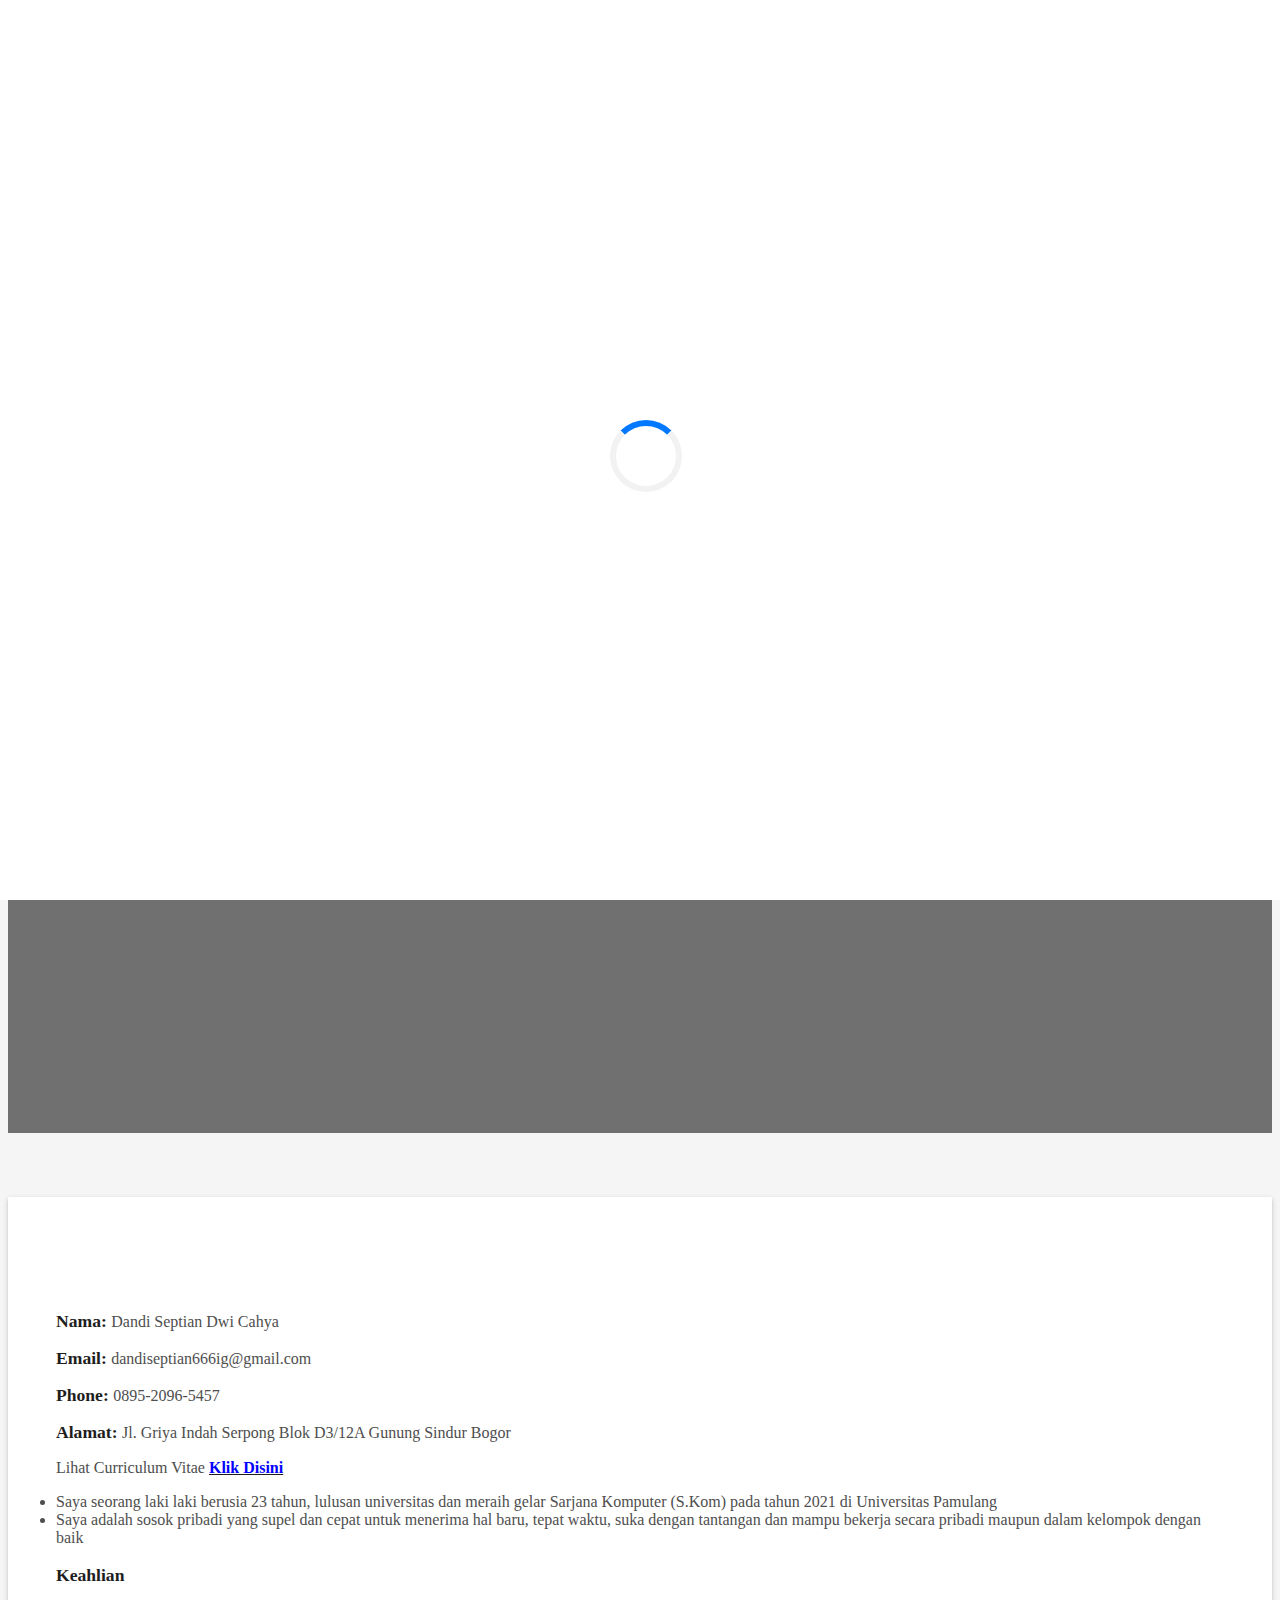
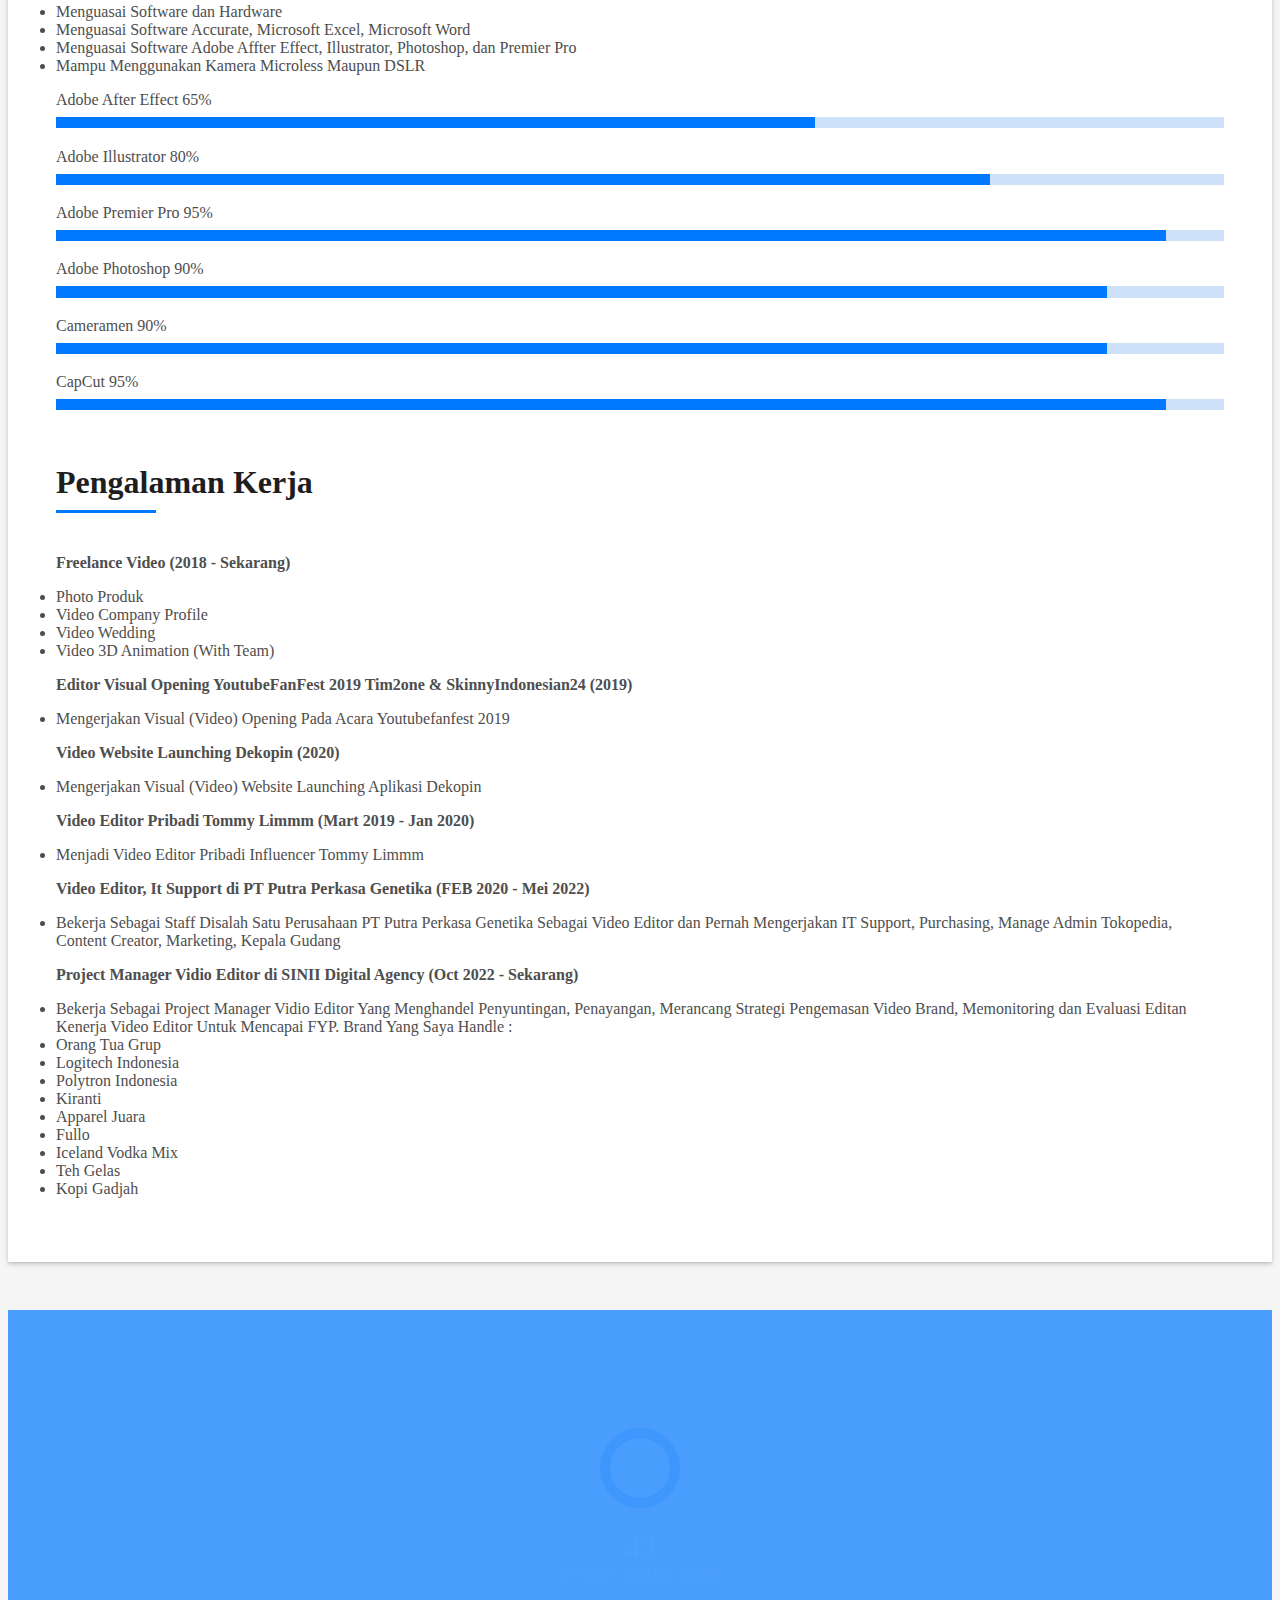
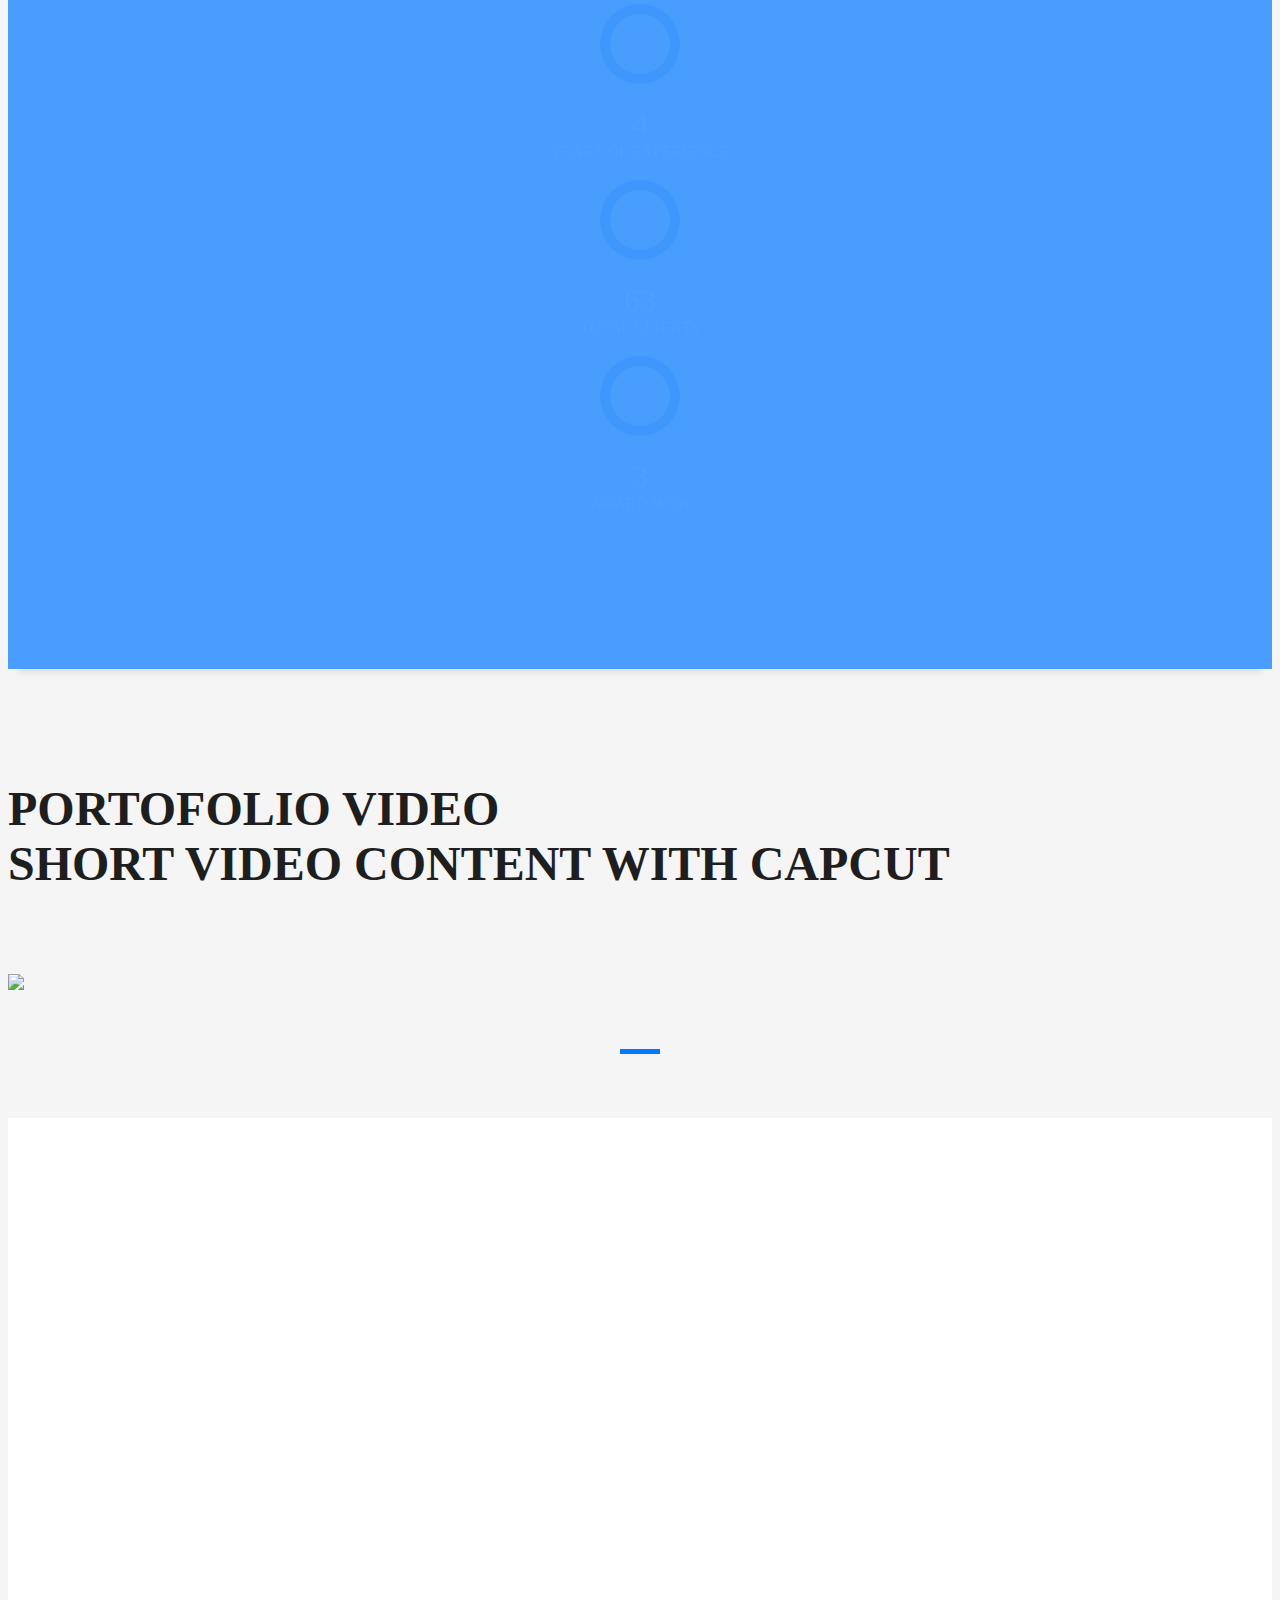
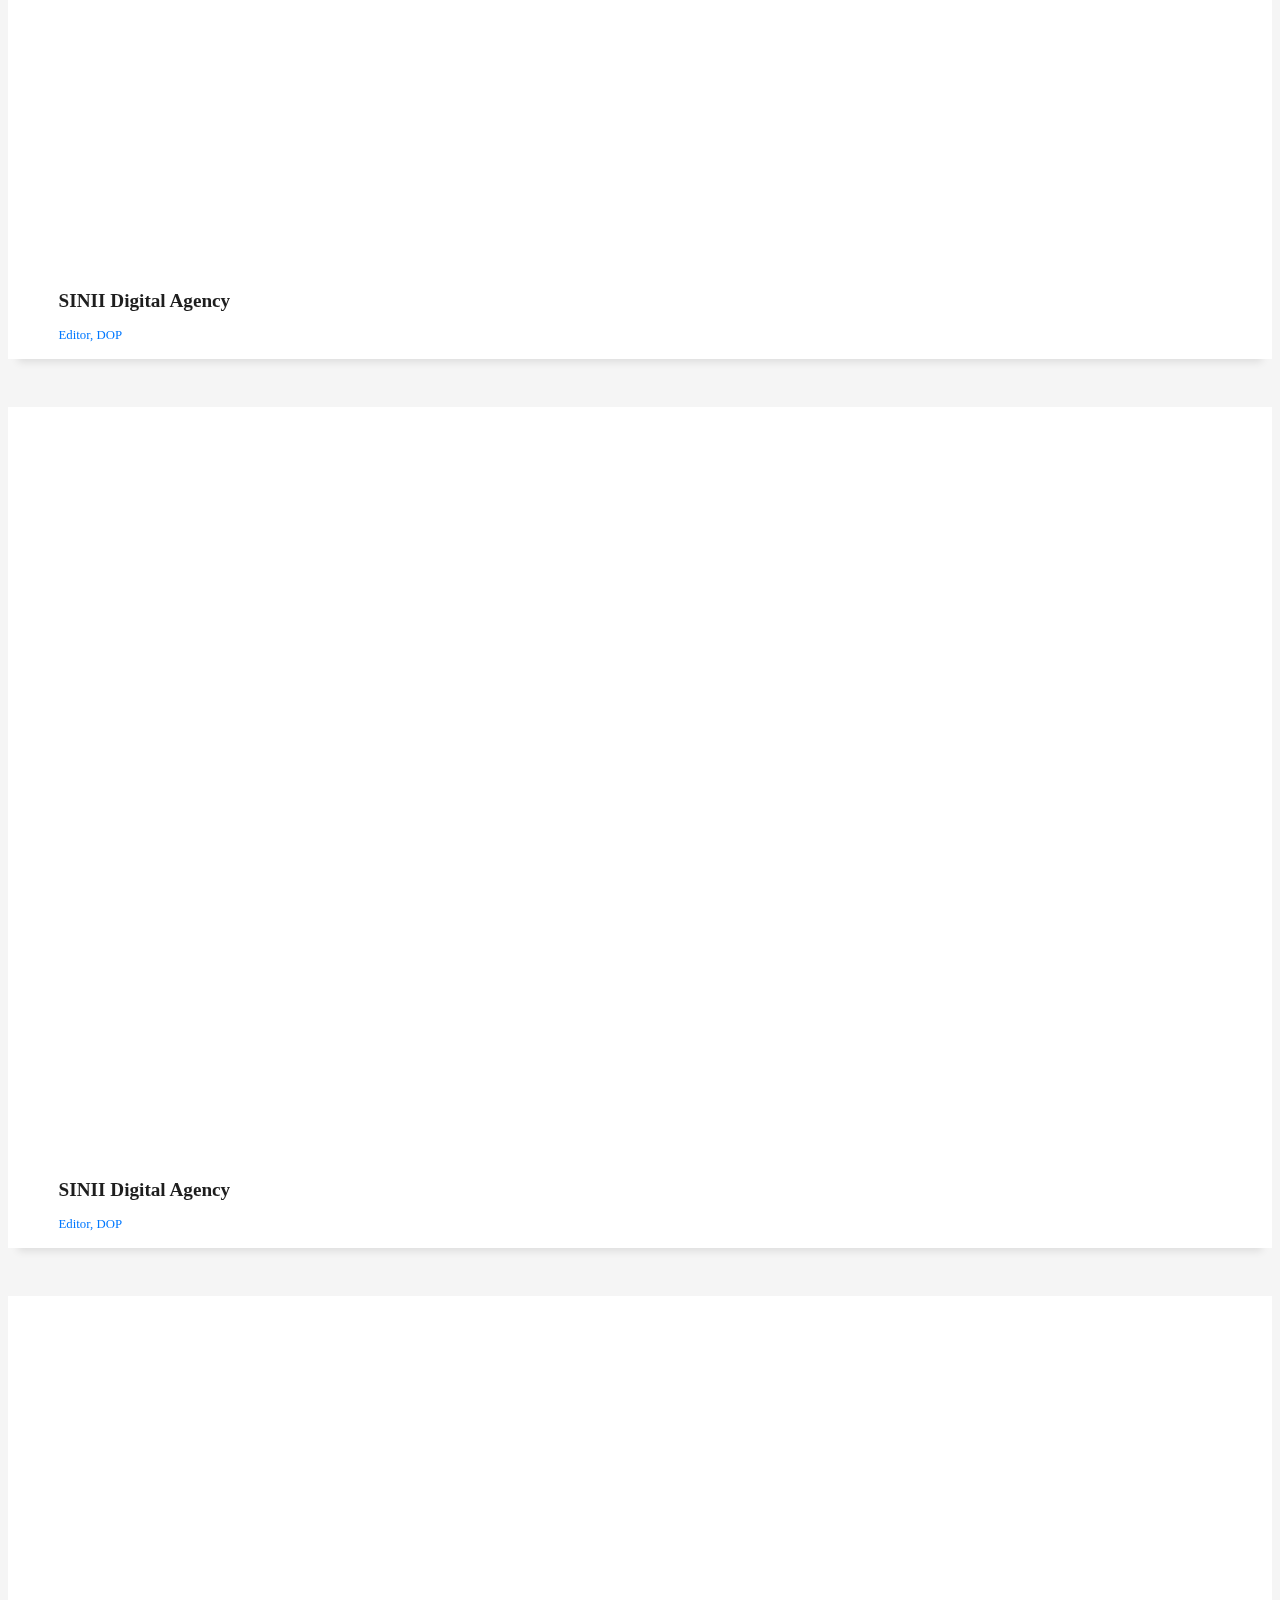
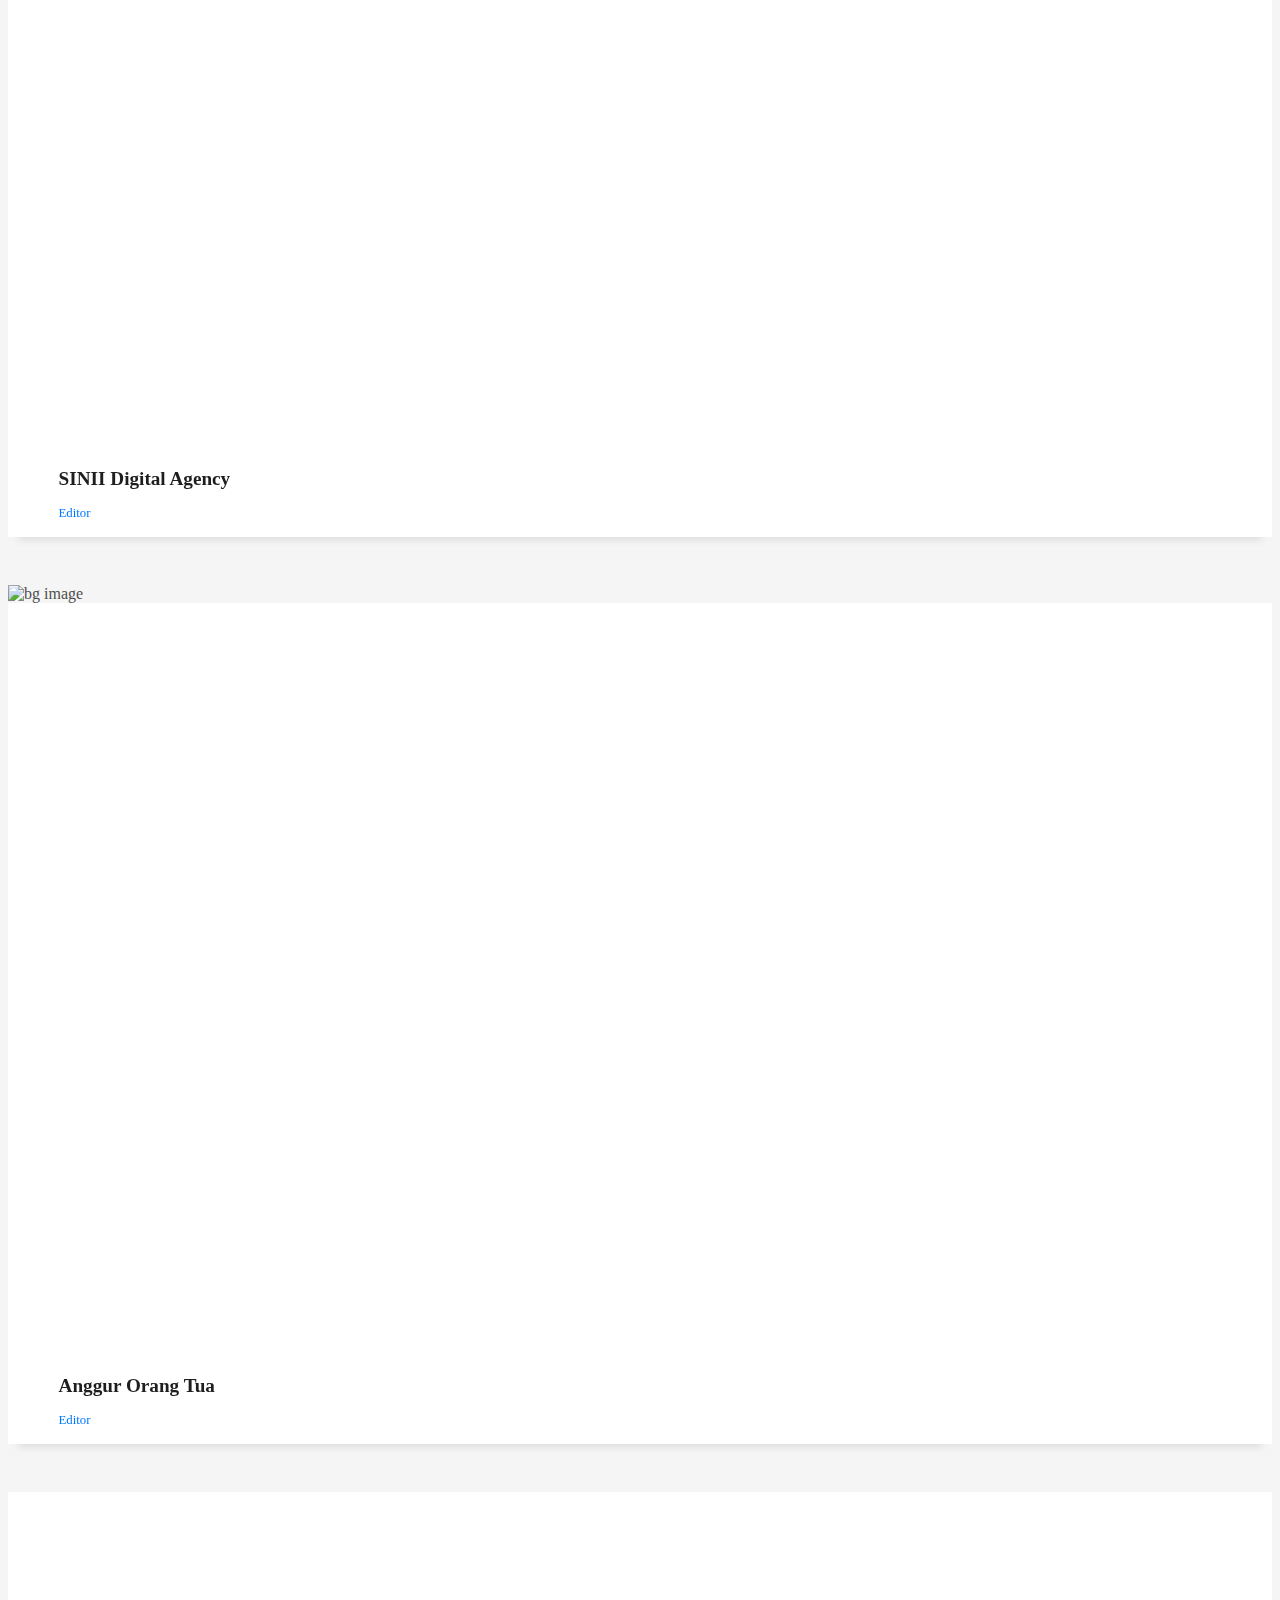
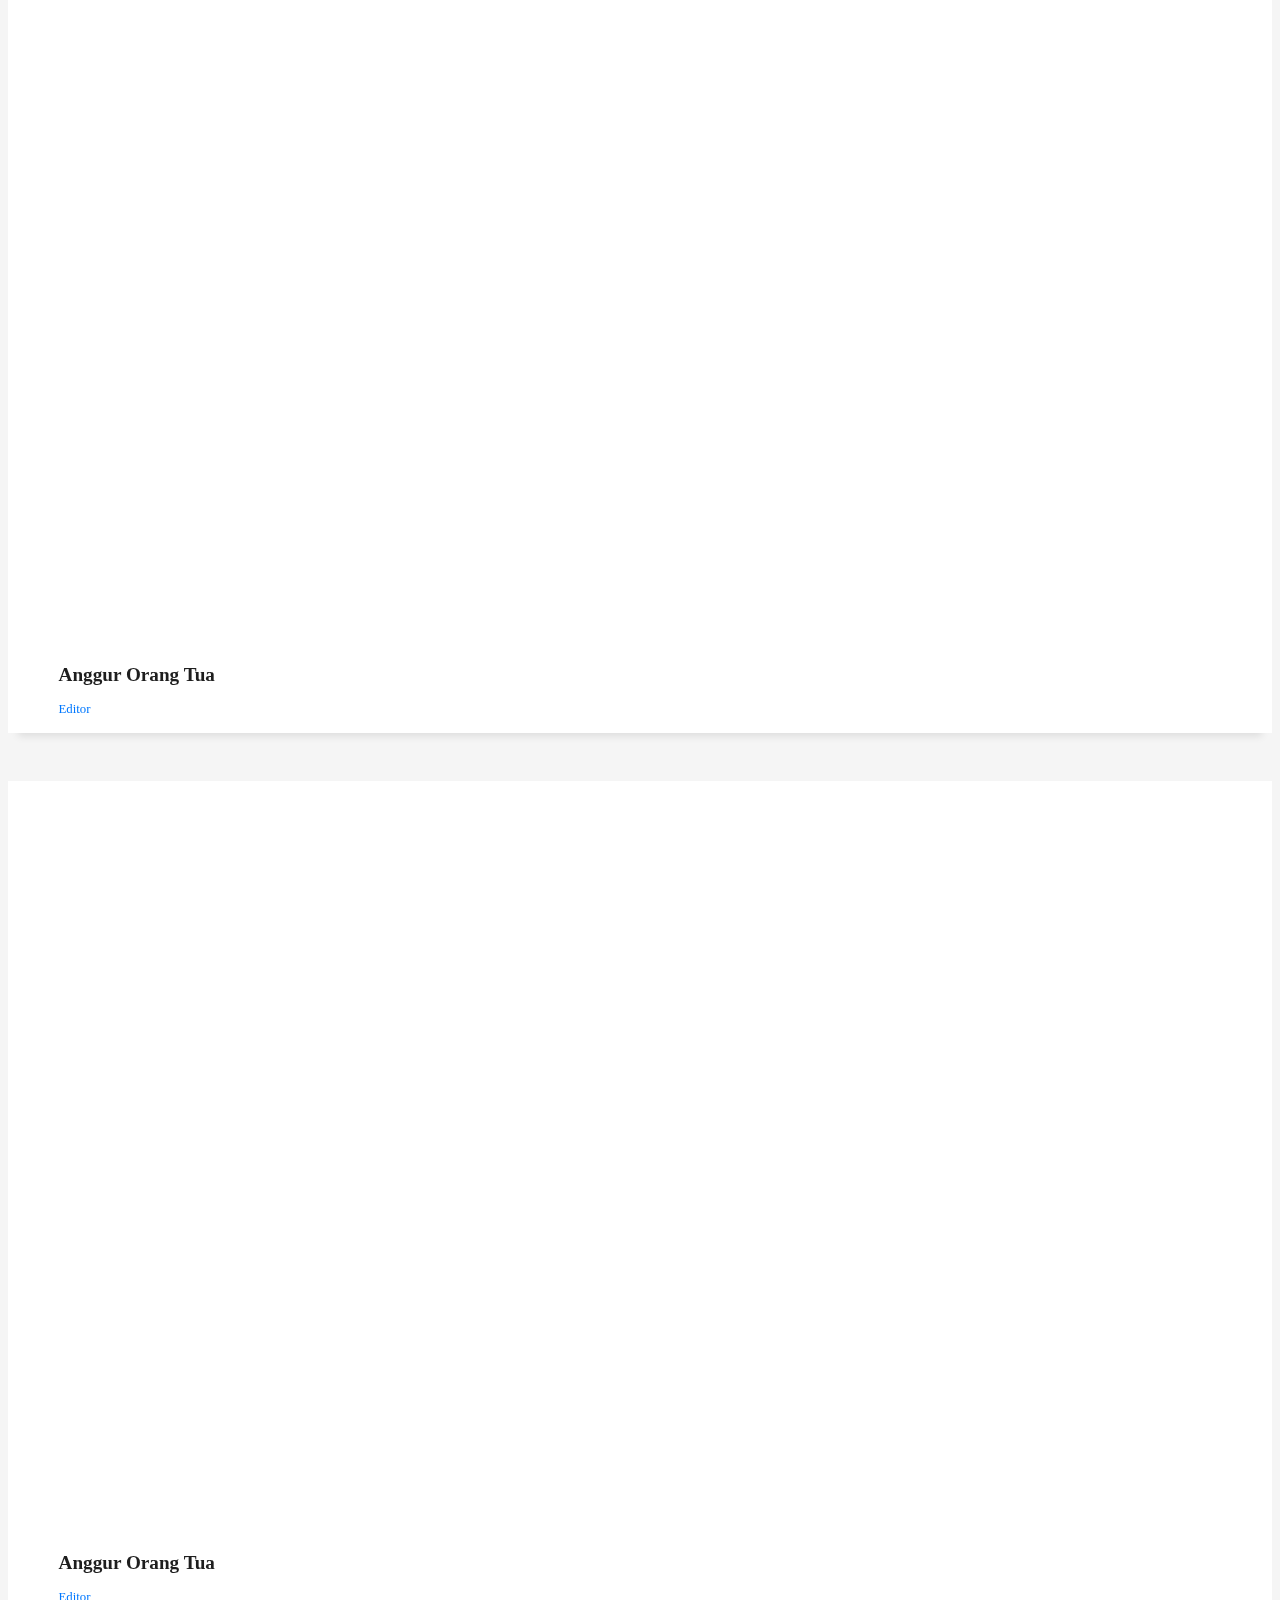
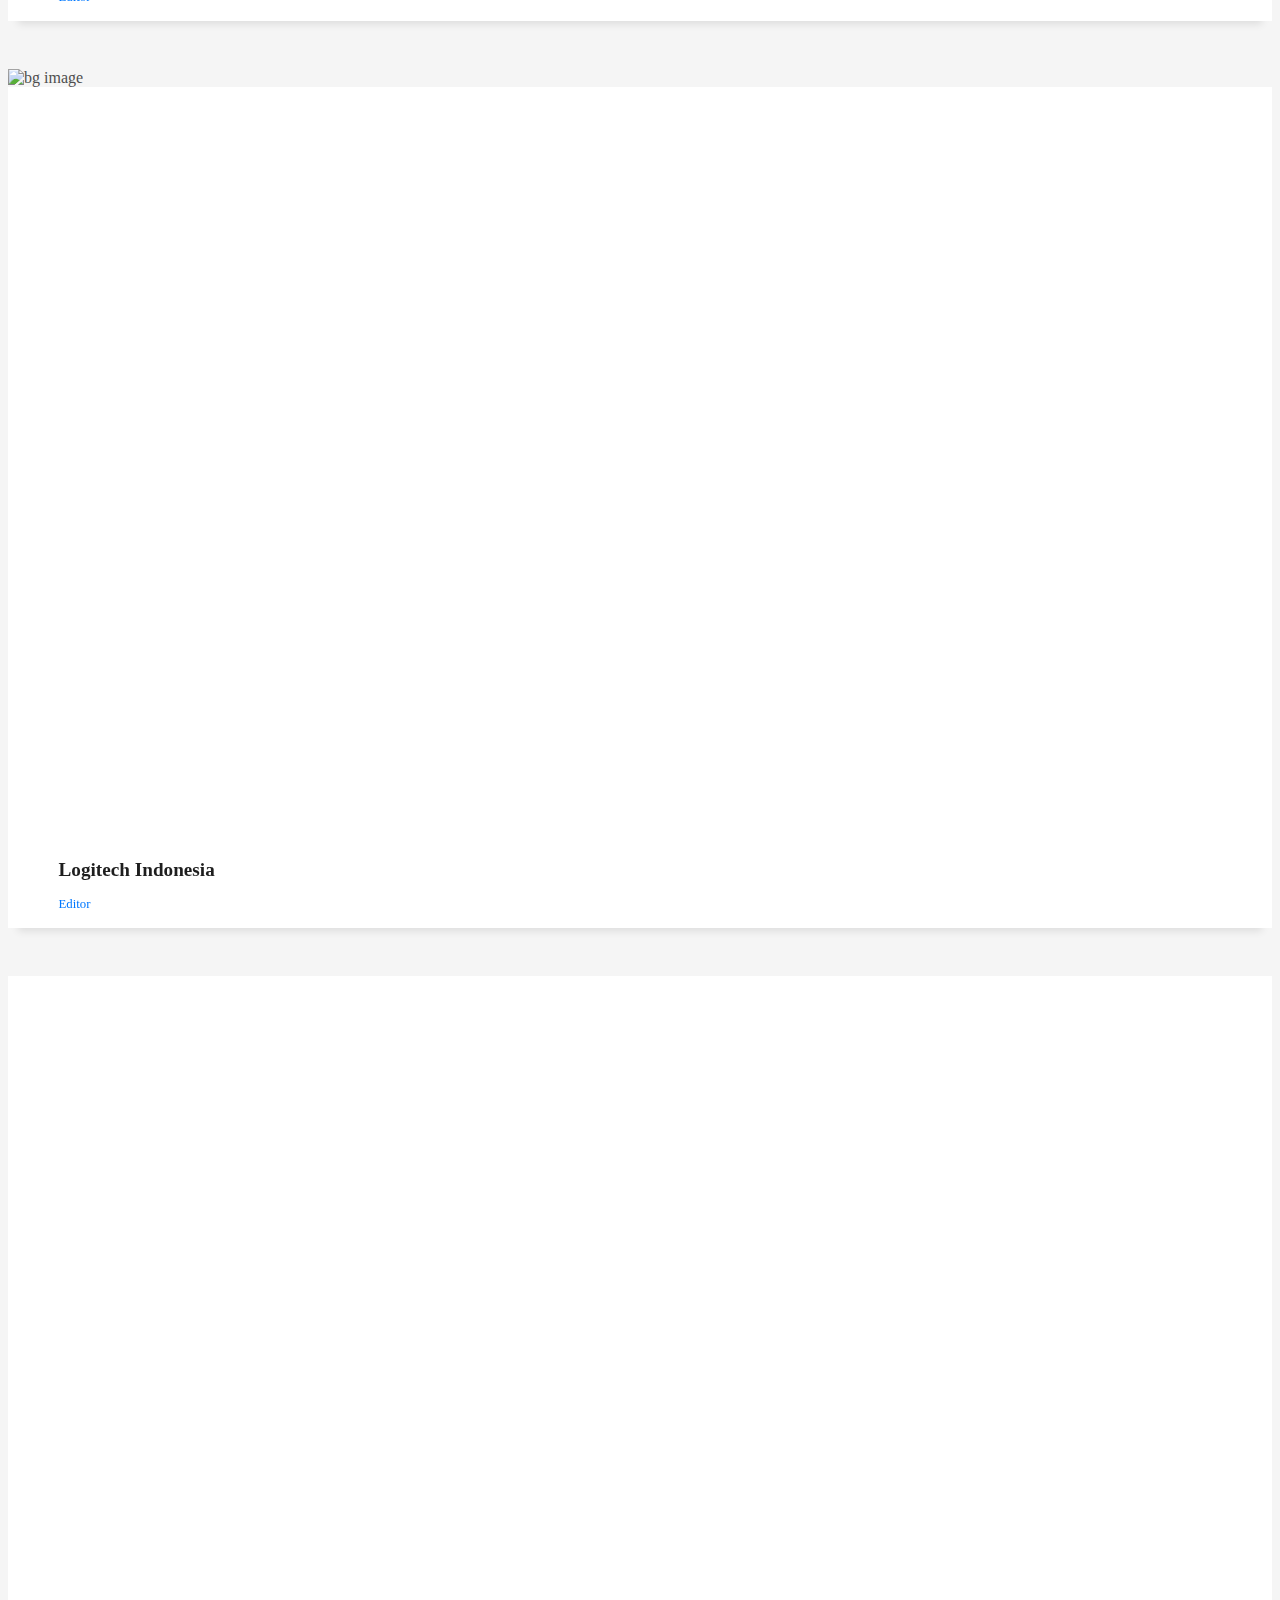
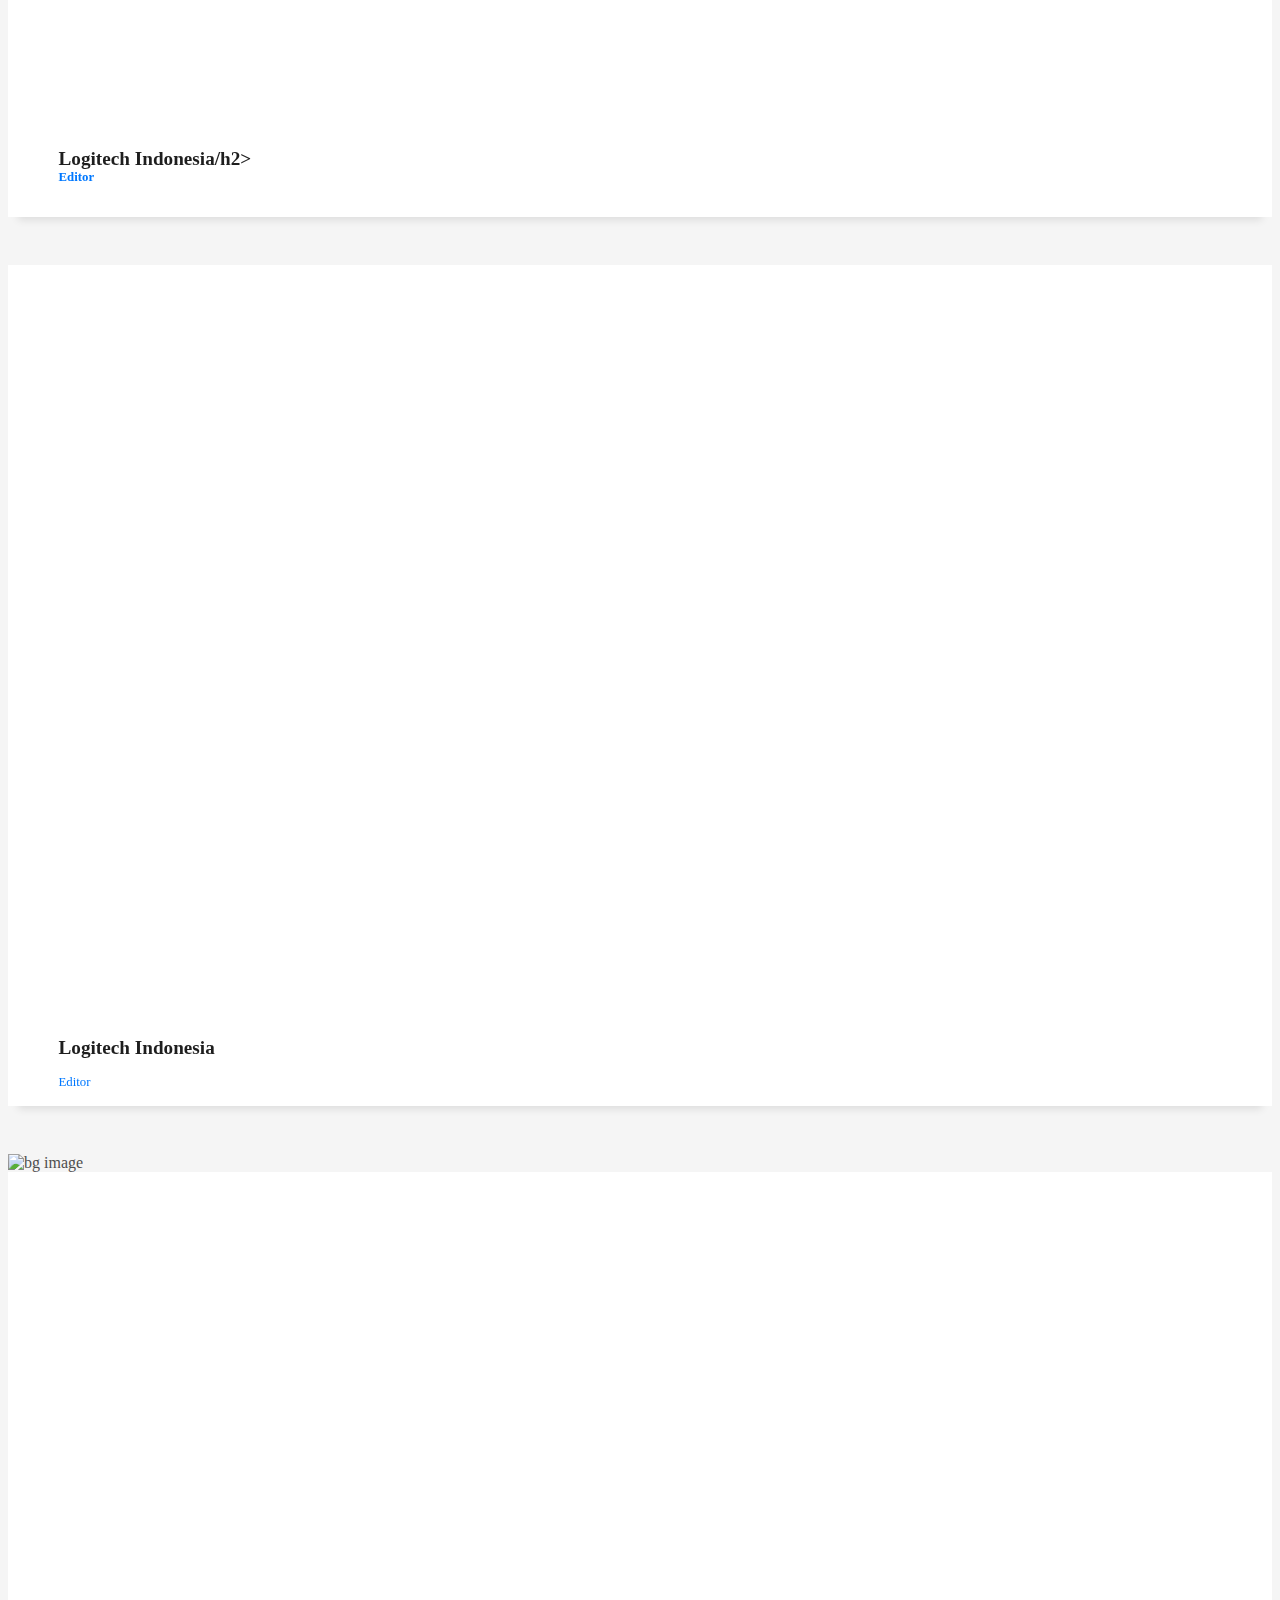
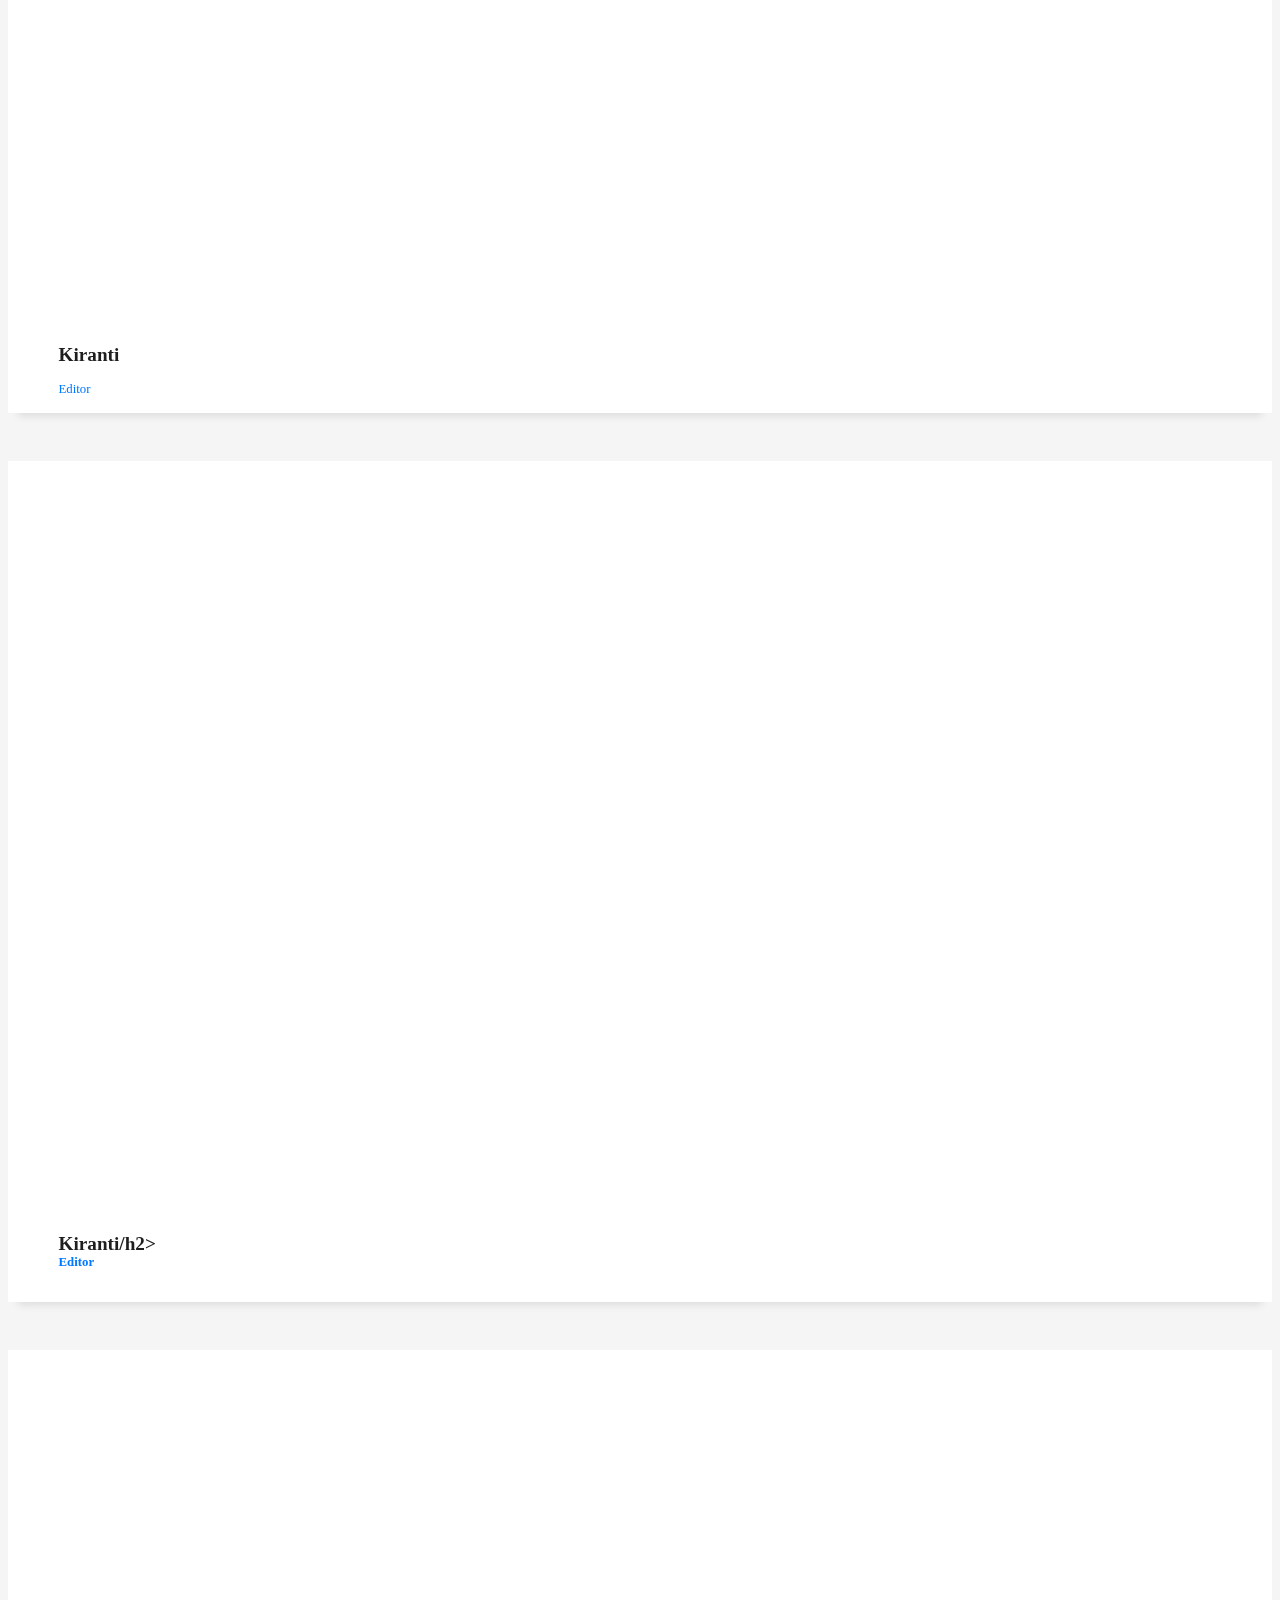
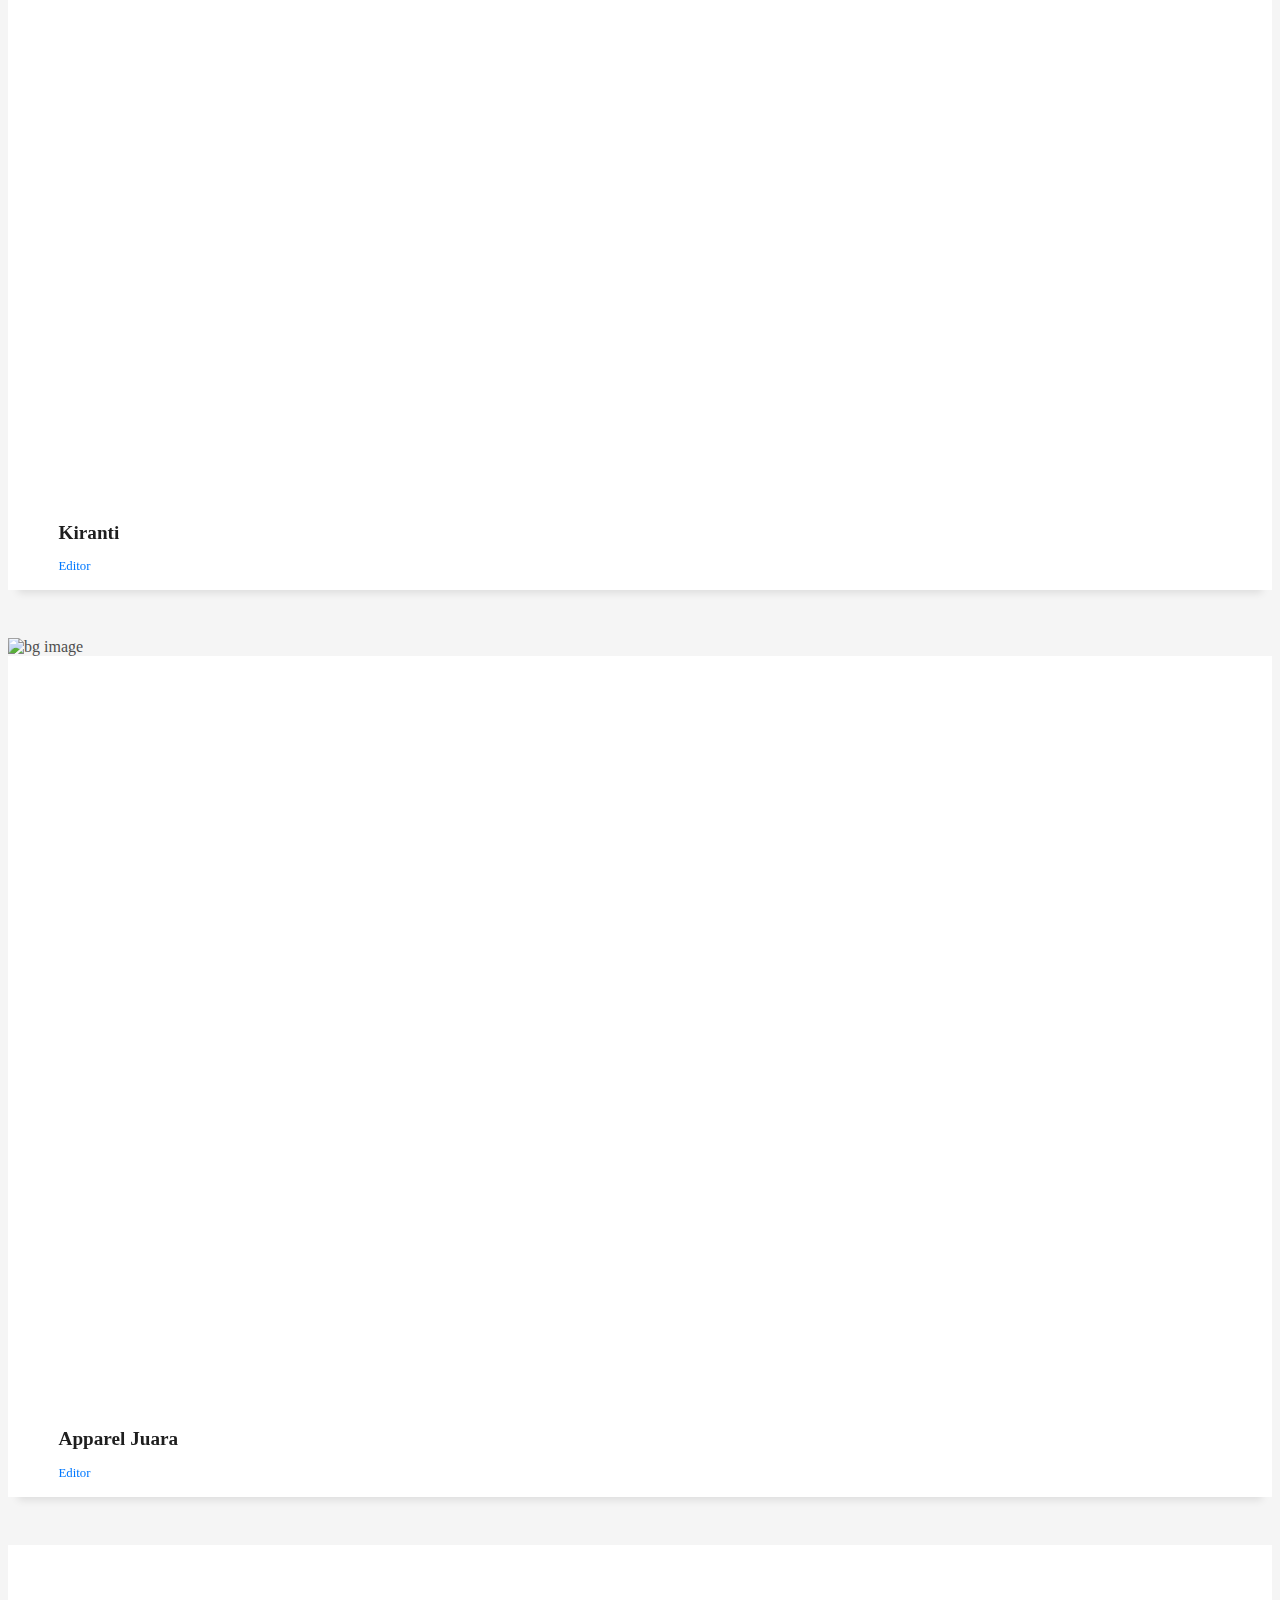
==== index.html @ 3a661d3e "Add files via upload" ====
<!DOCTYPE html>
<html lang="en">
<head>
  <meta charset="utf-8">
  <title>Portfolio Dandi</title>
  <meta content="width=device-width, initial-scale=1.0" name="viewport">
  <meta content="" name="keywords">
  <meta content="" name="description">

  <!-- Favicons -->
  <link href="img/favicon.png" rel="icon">
  <link href="img/apple-touch-icon.png" rel="apple-touch-icon">

  <!-- Bootstrap CSS File -->
  <link href="lib/bootstrap/css/bootstrap.min.css" rel="stylesheet">

  <!-- Libraries CSS Files -->
  <link href="lib/font-awesome/css/font-awesome.min.css" rel="stylesheet">
  <link href="lib/animate/animate.min.css" rel="stylesheet">
  <link href="lib/ionicons/css/ionicons.min.css" rel="stylesheet">
  <link href="lib/owlcarousel/assets/owl.carousel.min.css" rel="stylesheet">
  <link href="lib/lightbox/css/lightbox.min.css" rel="stylesheet">

  <!-- Main Stylesheet File -->
  <link href="css/style.css" rel="stylesheet">


  <!-- =======================================================
    Theme Name: Portofolio Dandi
    Theme URL: https://bootstrapmade.com/devfolio-bootstrap-portfolio-html-template/
    Author: BootstrapMade.com
    License: https://bootstrapmade.com/license/
  ======================================================= -->


</head>

<body id="page-top">

  <!--/ Nav Star /-->
  <nav class="navbar navbar-b navbar-trans navbar-expand-md fixed-top" id="mainNav">
    <div class="container">
      <a class="navbar-brand js-scroll" href="#page-top">Portofolio</a>
      <button class="navbar-toggler collapsed" type="button" data-toggle="collapse" data-target="#navbarDefault"
        aria-controls="navbarDefault" aria-expanded="false" aria-label="Toggle navigation">
        <span></span>
        <span></span>
        <span></span>
      </button>
      <div class="navbar-collapse collapse justify-content-end" id="navbarDefault">
        <ul class="navbar-nav">
          <li class="nav-item">
            <a class="nav-link js-scroll active" href="#home">Halaman Utama</a>
          </li>
          <li class="nav-item">
            <a class="nav-link js-scroll" href="#about">Tentang Saya</a>
          </li>
          <li class="nav-item">
            <a class="nav-link js-scroll" href="#work">Video</a>
          </li>
          <li class="nav-item">
            <a class="nav-link js-scroll" href="#blog">Foto Produk</a>
          </li>
           <li class="nav-item">
            <a class="nav-link js-scroll" href="#design">Desiner Grafis</a>
          </li>
          <li class="nav-item">
            <a class="nav-link js-scroll" href="#contact">Hubungi</a>
          </li>
        </ul>
      </div>
    </div>
  </nav>
  <!--/ Nav End /-->

  <!--/ Intro Skew Star /-->
  <div id="home" class="intro route bg-image" style="background-image: url(img/counters-bg.jpg)">
    <div class="overlay-itro"></div>
    <div class="intro-content display-table">
      <div class="table-cell">
        <div class="container">
          <!--<p class="display-6 color-d">Hello, world!</p>-->
          <h1 class="intro-title mb-4">Dandi Septian Dwi Cahya</h1>
          <p class="intro-subtitle"><span class="text-slider-items">Editor,Graphic Designer,Photographer,Video Grapher</span><strong class="text-slider"></strong></p>
          <!-- <p class="pt-3"><a class="btn btn-primary btn js-scroll px-4" href="#about" role="button">Learn More</a></p> -->
        </div>
      </div>
    </div>
  </div>
  <!--/ Intro Skew End /-->

  <section id="about" class="about-mf sect-pt4 route">
    <div class="container">
      <div class="row">
        <div class="col-sm-12">
          <div class="box-shadow-full">
            <div class="row">
              <div class="col-md-6">
                <div class="row">
                  <div class="col-sm-6 col-md-5">
                    <div class="about-img">
                      <img src="img/testimonial-2.jpg" class="img-fluid rounded b-shadow-a" alt="">
                    </div>
                  </div>
                  <div class="col-sm-6 col-md-7">
                    <div class="about-info">
                      <p><span class="title-s">Nama: </span> <span>Dandi Septian Dwi Cahya</span></p>
                      <p><span class="title-s">Email: </span> <span>dandiseptian666ig@gmail.com</span></p>
                      <p><span class="title-s">Phone: </span> <span>0895-2096-5457</span></p>
                       <p><span class="title-s">Alamat: </span> <span>Jl. Griya Indah Serpong Blok D3/12A Gunung Sindur Bogor</span></p>
                    </div>
                  </div>
                </div>
                <p>Lihat Curriculum Vitae <b><a href="img/cv.pdf"><font color="blue">Klik Disini</font></a> </b> </p>
                <p class="justify-content-end">
                <li>Saya seorang laki laki berusia 23 tahun, lulusan universitas dan meraih gelar Sarjana Komputer (S.Kom) pada tahun 2021 di Universitas Pamulang</li>
                <li>Saya adalah sosok pribadi yang supel dan cepat untuk menerima hal baru, tepat waktu, suka dengan tantangan dan mampu bekerja secara pribadi maupun dalam kelompok dengan baik</li>
              </p>

                <div class="skill-mf">
                  <p class="title-s">Keahlian</p>
                  <p class="justify-content-end">
                  <li>Menguasai Software dan Hardware</li>
                  <li>Menguasai Software Accurate, Microsoft Excel, Microsoft Word</li>
                  <li>Menguasai Software Adobe Affter Effect, Illustrator, Photoshop, dan Premier Pro</li>  
                  <li>Mampu Menggunakan Kamera Microless Maupun DSLR</li>
                </p>               

                  <span>Adobe After Effect</span> <span class="pull-right">65%</span>
                  <div class="progress">
                    <div class="progress-bar" role="progressbar" style="width: 65%;" aria-valuenow="65" aria-valuemin="0"
                      aria-valuemax="100"></div>
                  </div>
                   <span>Adobe Illustrator </span> <span class="pull-right">80%</span>
                  <div class="progress">
                    <div class="progress-bar" role="progressbar" style="width: 80%" aria-valuenow="80" aria-valuemin="0"
                      aria-valuemax="100"></div>
                  </div>
                  <span>Adobe Premier Pro</span> <span class="pull-right">95%</span>
                  <div class="progress">
                    <div class="progress-bar" role="progressbar" style="width: 95%" aria-valuenow="95" aria-valuemin="0"
                      aria-valuemax="100"></div>
                  </div>
                  <span>Adobe Photoshop </span> <span class="pull-right">90%</span>
                  <div class="progress">
                    <div class="progress-bar" role="progressbar" style="width: 90%" aria-valuenow="90" aria-valuemin="0"
                      aria-valuemax="100"></div>
                  </div>               
                  <span>Cameramen </span> <span class="pull-right">90%</span>
                  <div class="progress">
                    <div class="progress-bar" role="progressbar" style="width: 90%" aria-valuenow="90" aria-valuemin="0"
                      aria-valuemax="100"></div>
                  </div>
                  <span>CapCut </span> <span class="pull-right">95%</span>
                  <div class="progress">
                    <div class="progress-bar" role="progressbar" style="width: 95%" aria-valuenow="95" aria-valuemin="0"
                      aria-valuemax="100"></div>
                  </div>
                </div>
              </div>
              <div class="col-md-6">
                <div class="about-me pt-4 pt-md-0">
                  <div class="title-box-2">
                    <h5 class="title-left">
                      Pengalaman Kerja
                    </h5>
                  </div>
                  <p class="justify-content-end">
                    <b>Freelance Video (2018 - Sekarang)</b> 
                    <li>Photo Produk</li>
                    <li>Video Company Profile</li>
                    <li>Video Wedding</li>
                    <li>Video 3D Animation (With Team)</li>
                  </p>
                  <p class="justify-content-end">
                     <b>Editor Visual Opening YoutubeFanFest 2019 Tim2one & SkinnyIndonesian24 (2019)</b>
                     <li>Mengerjakan Visual (Video) Opening Pada Acara Youtubefanfest 2019</li>
                  </p>
                  <p class="justify-content-end">
                     <b> Video Website Launching Dekopin (2020)</b> 
                     <li>Mengerjakan Visual (Video) Website Launching Aplikasi Dekopin</li>
                  </p>
                  <p class="justify-content-end">
                     <b> Video Editor Pribadi Tommy Limmm (Mart 2019 - Jan 2020)</b> 
                     <li>Menjadi Video Editor Pribadi Influencer Tommy Limmm</li>
                  </p>
                  <p class="justify-content-end">
                     <b> Video Editor, It Support di PT Putra Perkasa Genetika (FEB 2020 - Mei 2022)</b>
                      <li>Bekerja Sebagai Staff Disalah Satu Perusahaan PT Putra Perkasa Genetika Sebagai Video Editor dan Pernah Mengerjakan IT Support, Purchasing, Manage Admin Tokopedia, Content Creator, Marketing, Kepala Gudang</li>
                  </p>
                  <p class="justify-content-end">
                     <b> Project Manager Vidio Editor di SINII Digital Agency (Oct 2022 - Sekarang)</b>
                      <li>Bekerja Sebagai Project Manager Vidio Editor Yang Menghandel Penyuntingan, Penayangan, Merancang Strategi Pengemasan Video Brand, Memonitoring dan Evaluasi Editan Kenerja Video Editor Untuk Mencapai FYP. Brand Yang Saya Handle : </li>
                       <li>Orang Tua Grup</li> 
                       <li>Logitech Indonesia</li>
                       <li>Polytron Indonesia</li>
                       <li>Kiranti</li>
                       <li>Apparel Juara</li>
                       <li>Fullo</li>
                       <li>Iceland Vodka Mix</li>
                       <li>Teh Gelas</li>
                       <li>Kopi Gadjah</li>

                </div>
              </div>
            </div>
          </div>
        </div>
      </div>
    </div>
  </section>

  <div class="section-counter paralax-mf bg-image" style="background-image: url(img/counters-bg.jpg)">
    <div class="overlay-mf"></div>
    <div class="container">
      <div class="row">
        <div class="col-sm-3 col-lg-3">
          <div class="counter-box">
            <div class="counter-ico">
              <span class="ico-circle"><i class="ion-checkmark-round"></i></span>
            </div>
            <div class="counter-num">
              <p class="counter">42</p>
              <span class="counter-text">WORKS COMPLETED</span>
            </div>
          </div>
        </div>
        <div class="col-sm-3 col-lg-3">
          <div class="counter-box pt-4 pt-md-0">
            <div class="counter-ico">
              <span class="ico-circle"><i class="ion-ios-calendar-outline"></i></span>
            </div>
            <div class="counter-num">
              <p class="counter">4</p>
              <span class="counter-text">YEARS OF EXPERIENCE</span>
            </div>
          </div>
        </div>
        <div class="col-sm-3 col-lg-3">
          <div class="counter-box pt-4 pt-md-0">
            <div class="counter-ico">
              <span class="ico-circle"><i class="ion-ios-people"></i></span>
            </div>
            <div class="counter-num">
              <p class="counter">63</p>
              <span class="counter-text">TOTAL CLIENTS</span>
            </div>
          </div>
        </div>
        <div class="col-sm-3 col-lg-3">
          <div class="counter-box pt-4 pt-md-0">
            <div class="counter-ico">
              <span class="ico-circle"><i class="ion-ribbon-a"></i></span>
            </div>
            <div class="counter-num">
              <p class="counter">3</p>
              <span class="counter-text">AWARD WON</span>
            </div>
          </div>
        </div>
      </div>
    </div>
  </div>
 <!--/ Section Portfolio Star /-->
  <section id="work" class="portfolio-mf sect-pt4 route">
    <div class="container">
      <div class="row">
        <div class="col-sm-12">
          <div class="title-box text-center">
            <h3 class="title-a">
              Portofolio Video
              <br>Short Video Content With Capcut <br>
    <br><div>
       <img src="img/sinii.png">
    </br></div>


            </h3>
            </p>
            <div class="line-mf"></div>
          </div>
        </div>
      </div>
    <div class="row">
        <div class="col-md-4">
          <div class="work-box">
           <iframe width="350" height="720" src="https://www.tiktok.com/embed/7281944390732352773?feature=player_embedded"
            frameborder="0" allowfullscreen></iframe>
              <div class="work-content">
                <div class="row">
                  <div class="col-sm-8">
                    <h2 class="w-title">SINII Digital Agency</h2>
                    <div class="w-more">
                      <span class="w-ctegory">Editor, DOP</span>
                    </div>
                  </div>
                  <div class="col-sm-4">
                    <div class="w-like">
                      <span class="ion-ios-plus-outline"></span>
                    </div>
                  </div>
                </div>
              </div>
            </a>
          </div>
        </div>
        <div class="col-md-4">
          <div class="work-box">
            <iframe width="350" height="720" src="https://www.tiktok.com/embed/7293161695437016326?feature=player_embedded"
            frameborder="0" allowfullscreen></iframe>
              <div class="work-content">
                <div class="row">
                  <div class="col-sm-8">
                    <h2 class="w-title">SINII Digital Agency</h2>
                    <div class="w-more">
                      <span class="w-ctegory">Editor, DOP</span>
                    </div>
                  </div>
                  <div class="col-sm-4">
                    <div class="w-like">
                      <span class="ion-ios-plus-outline"></span>
                    </div>
                  </div>
                </div>
              </div>
            </a>
          </div>
        </div>
      <div class="col-md-4">
          <div class="work-box">
            <iframe width="350" height="720" src="https://www.tiktok.com/embed/7274902855016811782?feature=player_embedded"
            frameborder="0" allowfullscreen></iframe>
              <div class="work-content">
                <div class="row">
                  <div class="col-sm-8">
                    <h2 class="w-title">SINII Digital Agency</h2>
                    <div class="w-more">
                      <span class="w-ctegory">Editor</span>
                    </div>
                  </div>
                  <div class="col-sm-4">
                    <div class="w-like">
                      <span class="ion-ios-plus-outline"></span>
                    </div>
                  </div>
                </div>
              </div>
            </a>
          </div>
        </div>

          <div class="title-box text-center">
    <div>
       <img src="img/aot.png" alt="bg image" width="150" height="150">
    </div>

      <div class="row">
        <div class="col-md-4">
          <div class="work-box">
           <iframe width="350" height="720" src="https://www.tiktok.com/embed/7203220439580036379?feature=player_embedded"
            frameborder="0" allowfullscreen></iframe>
              <div class="work-content">
                <div class="row">
                  <div class="col-sm-8">
                    <h2 class="w-title">Anggur Orang Tua </h2>
                    <div class="w-more">
                      <span class="w-ctegory">Editor</span>
                    </div>
                  </div>
                  <div class="col-sm-4">
                    <div class="w-like">
                      <span class="ion-ios-plus-outline"></span>
                    </div>
                  </div>
                </div>
              </div>
            </a>
          </div>
        </div>
        <div class="col-md-4">
          <div class="work-box">
            <iframe width="350" height="720" src="https://www.tiktok.com/embed/7184421472922766619?feature=player_embedded"
            frameborder="0" allowfullscreen></iframe>
              <div class="work-content">
                <div class="row">
                  <div class="col-sm-8">
                    <h2 class="w-title">Anggur Orang Tua</h2>
                    <div class="w-more">
                      <span class="w-ctegory">Editor</span>
                    </div>
                  </div>
                  <div class="col-sm-4">
                    <div class="w-like">
                      <span class="ion-ios-plus-outline"></span>
                    </div>
                  </div>
                </div>
              </div>
            </a>
          </div>
        </div>
      <div class="col-md-4">
          <div class="work-box">
            <iframe width="350" height="720" src="https://www.tiktok.com/embed/7259707923717246213?feature=player_embedded"
            frameborder="0" allowfullscreen></iframe>
              <div class="work-content">
                <div class="row">
                  <div class="col-sm-8">
                    <h2 class="w-title">Anggur Orang Tua</h2>
                    <div class="w-more">
                      <span class="w-ctegory">Editor</span>
                    </div>
                  </div>
                  <div class="col-sm-4">
                    <div class="w-like">
                      <span class="ion-ios-plus-outline"></span>
                    </div>
                  </div>
                </div>
              </div>
            </a>
          </div>
        </div>

  <div class="title-box text-center">
    <div>
       <img src="img/logitech.png" alt="bg image" width="200" height="150">
    </div>

        <div class="row">
        <div class="col-md-4">
          <div class="work-box">
           <iframe width="350" height="720" src="https://www.tiktok.com/embed/7268166312042581254?feature=player_embedded"
            frameborder="0" allowfullscreen></iframe>
              <div class="work-content">
                <div class="row">
                  <div class="col-sm-8">
                    <h2 class="w-title">Logitech Indonesia</h2>
                    <div class="w-more">
                      <span class="w-ctegory">Editor</span>
                    </div>
                  </div>
                  <div class="col-sm-4">
                    <div class="w-like">
                      <span class="ion-ios-plus-outline"></span>
                    </div>
                  </div>
                </div>
              </div>
            </a>
          </div>
        </div>
        <div class="col-md-4">
          <div class="work-box">
            <iframe width="350" height="720" src="https://www.tiktok.com/embed/7251910513309863174?feature=player_embedded"
            frameborder="0" allowfullscreen></iframe>
              <div class="work-content">
                <div class="row">
                  <div class="col-sm-8">
                    <h2 class="w-title">Logitech Indonesia/h2>
                    <div class="w-more">
                      <span class="w-ctegory">Editor</span>
                    </div>
                  </div>
                  <div class="col-sm-4">
                    <div class="w-like">
                      <span class="ion-ios-plus-outline"></span>
                    </div>
                  </div>
                </div>
              </div>
            </a>
          </div>
        </div>
      <div class="col-md-4">
          <div class="work-box">
            <iframe width="350" height="720" src="https://www.tiktok.com/embed/7247426315891117317?feature=player_embedded"
            frameborder="0" allowfullscreen></iframe>
              <div class="work-content">
                <div class="row">
                  <div class="col-sm-8">
                    <h2 class="w-title">Logitech Indonesia</h2>
                    <div class="w-more">
                      <span class="w-ctegory">Editor</span>
                    </div>
                  </div>
                  <div class="col-sm-4">
                    <div class="w-like">
                      <span class="ion-ios-plus-outline"></span>
                    </div>
                  </div>
                </div>
              </div>
            </a>
          </div>
        </div>

<div class="title-box text-center">
  <div>
       <img src="img/kiranti.png" alt="bg image" width="200" height="150">
   </div>
   

        <div class="row">
        <div class="col-md-4">
          <div class="work-box">
           <iframe width="350" height="720" src="https://www.tiktok.com/embed/7286779213456166149?feature=player_embedded"
            frameborder="0" allowfullscreen></iframe>
              <div class="work-content">
                <div class="row">
                  <div class="col-sm-8">
                    <h2 class="w-title">Kiranti</h2>
                    <div class="w-more">
                      <span class="w-ctegory">Editor</span>
                    </div>
                  </div>
                  <div class="col-sm-4">
                    <div class="w-like">
                      <span class="ion-ios-plus-outline"></span>
                    </div>
                  </div>
                </div>
              </div>
            </a>
          </div>
        </div>
        <div class="col-md-4">
          <div class="work-box">
            <iframe width="350" height="720" src="https://www.tiktok.com/embed/7280868294788173062?feature=player_embedded"
            frameborder="0" allowfullscreen></iframe>
              <div class="work-content">
                <div class="row">
                  <div class="col-sm-8">
                    <h2 class="w-title">Kiranti/h2>
                    <div class="w-more">
                      <span class="w-ctegory">Editor</span>
                    </div>
                  </div>
                  <div class="col-sm-4">
                    <div class="w-like">
                      <span class="ion-ios-plus-outline"></span>
                    </div>
                  </div>
                </div>
              </div>
            </a>
          </div>
        </div>
      <div class="col-md-4">
          <div class="work-box">
            <iframe width="350" height="720" src="https://www.tiktok.com/embed/7312784371738529030?feature=player_embedded"
            frameborder="0" allowfullscreen></iframe>
              <div class="work-content">
                <div class="row">
                  <div class="col-sm-8">
                    <h2 class="w-title">Kiranti</h2>
                    <div class="w-more">
                      <span class="w-ctegory">Editor</span>
                    </div>
                  </div>
                  <div class="col-sm-4">
                    <div class="w-like">
                      <span class="ion-ios-plus-outline"></span>
                    </div>
                  </div>
                </div>
              </div>
            </a>
          </div>
        </div>


<div class="title-box text-center">
    <div>
       <img src="img/juara.png" alt="bg image" width="150" height="200">
    </div>

        <div class="row">
        <div class="col-md-4">
          <div class="work-box">
           <iframe width="350" height="720" src="https://www.tiktok.com/embed/7291916971547839750?feature=player_embedded"
            frameborder="0" allowfullscreen></iframe>
              <div class="work-content">
                <div class="row">
                  <div class="col-sm-8">
                    <h2 class="w-title">Apparel Juara</h2>
                    <div class="w-more">
                      <span class="w-ctegory">Editor</span>
                    </div>
                  </div>
                  <div class="col-sm-4">
                    <div class="w-like">
                      <span class="ion-ios-plus-outline"></span>
                    </div>
                  </div>
                </div>
              </div>
            </a>
          </div>
        </div>
        <div class="col-md-4">
          <div class="work-box">
            <iframe width="350" height="720" src="https://www.tiktok.com/embed/7289319707696499973?feature=player_embedded"
            frameborder="0" allowfullscreen></iframe>
              <div class="work-content">
                <div class="row">
                  <div class="col-sm-8">
                    <h2 class="w-title">Apparel Juara/h2>
                    <div class="w-more">
                      <span class="w-ctegory">Editor</span>
                    </div>
                  </div>
                  <div class="col-sm-4">
                    <div class="w-like">
                      <span class="ion-ios-plus-outline"></span>
                    </div>
                  </div>
                </div>
              </div>
            </a>
          </div>
        </div>
      <div class="col-md-4">
          <div class="work-box">
            <iframe width="350" height="720" src="https://www.tiktok.com/embed/7293400915648859397?feature=player_embedded"
            frameborder="0" allowfullscreen></iframe>
              <div class="work-content">
                <div class="row">
                  <div class="col-sm-8">
                    <h2 class="w-title">Apparel Juara</h2>
                    <div class="w-more">
                      <span class="w-ctegory">Editor</span>
                    </div>
                  </div>
                  <div class="col-sm-4">
                    <div class="w-like">
                      <span class="ion-ios-plus-outline"></span>
                    </div>
                  </div>
                </div>
              </div>
            </a>
          </div>
        </div>

        <div class="title-box text-center">
    <div>
       <img src="img/polytron.png" alt="bg image" width="400" height="150">
    </div>
 
        <div class="row">
        <div class="col-md-4">
          <div class="work-box">
           <iframe width="350" height="720" src="https://www.tiktok.com/embed/7287832938295594246?feature=player_embedded"
            frameborder="0" allowfullscreen></iframe>
              <div class="work-content">
                <div class="row">
                  <div class="col-sm-8">
                    <h2 class="w-title">Polytron</h2>
                    <div class="w-more">
                      <span class="w-ctegory">Editor</span>
                    </div>
                  </div>
                  <div class="col-sm-2">
                    <div class="w-like">
                      <span class="ion-ios-plus-outline"></span>
                    </div>
                  </div>
                </div>
              </div>
            </a>
          </div>
        </div>

        <div class="col-md-4">
          <div class="work-box">
            <iframe width="350" height="720" src="https://www.tiktok.com/embed/7289319707696499973?feature=player_embedded"
            frameborder="0" allowfullscreen></iframe>
              <div class="work-content">
                <div class="row">
                  <div class="col-sm-8">
                    <h2 class="w-title">Polytron</h2>
                    <div class="w-more">
                      <span class="w-ctegory">Editor</span>
                    </div>
                  </div>
                  <div class="col-sm-4">
                    <div class="w-like">
                      <span class="ion-ios-plus-outline"></span>
                    </div>
                  </div>
                </div>
              </div>
            </a>
          </div>
        </div>
      <div class="col-md-4">
          <div class="work-box">
            <iframe width="350" height="720" src="https://www.tiktok.com/embed/7253751893283933445?feature=player_embedded"
            frameborder="0" allowfullscreen></iframe>
              <div class="work-content">
                <div class="row">
                  <div class="col-sm-8">
                    <h2 class="w-title">Polytron</h2>
                    <div class="w-more">
                      <span class="w-ctegory">Editor</span>
                    </div>
                  </div>
                  <div class="col-sm-4">
                    <div class="w-like">
                      <span class="ion-ios-plus-outline"></span>
                    </div>
                  </div>
                </div>
              </div>
            </a>
          </div>
        </div>

        <div class="title-box text-center">
    <div>
       <img src="img/fullo.png" alt="bg image" width="200" height="150">
    </div>
 
        <div class="row">
        <div class="col-md-4">
          <div class="work-box">
           <iframe width="350" height="720" src="https://www.tiktok.com/embed/7303493138117610758?feature=player_embedded"
            frameborder="0" allowfullscreen></iframe>
              <div class="work-content">
                <div class="row">
                  <div class="col-sm-8">
                    <h2 class="w-title">Fullo</h2>
                    <div class="w-more">
                      <span class="w-ctegory">Editor</span>
                    </div>
                  </div>
                  <div class="col-sm-2">
                    <div class="w-like">
                      <span class="ion-ios-plus-outline"></span>
                    </div>
                  </div>
                </div>
              </div>
            </a>
          </div>
        </div>

         <div class="col-md-4">
          <div class="work-box">
            <iframe width="350" height="720" src="https://www.tiktok.com/embed/7287526893262245125?feature=player_embedded"
            frameborder="0" allowfullscreen></iframe>
              <div class="work-content">
                <div class="row">
                  <div class="col-sm-8">
                    <h2 class="w-title">Fullo</h2>
                    <div class="w-more">
                      <span class="w-ctegory">Editor</span>
                    </div>
                  </div>
                  <div class="col-sm-4">
                    <div class="w-like">
                      <span class="ion-ios-plus-outline"></span>
                    </div>
                  </div>
                </div>
              </div>
            </a>
          </div>
        </div>

      <div class="col-md-4">
          <div class="work-box">
            <iframe width="350" height="720" src="https://www.tiktok.com/embed/7300874279254576390?feature=player_embedded"
            frameborder="0" allowfullscreen></iframe>
              <div class="work-content">
                <div class="row">
                  <div class="col-sm-8">
                    <h2 class="w-title">Fullo</h2>
                    <div class="w-more">
                      <span class="w-ctegory">Editor</span>
                    </div>
                  </div>
                  <div class="col-sm-4">
                    <div class="w-like">
                      <span class="ion-ios-plus-outline"></span>
                    </div>
                  </div>
                </div>
              </div>
            </a>
          </div>
        </div>

        <div class="title-box text-center">
    <div>
       <img src="img/tehgelas.png" alt="bg image" width="200" height="200">
    </div>
 
        <div class="row">
        <div class="col-md-4">
          <div class="work-box">
           <iframe width="350" height="720" src="https://www.tiktok.com/embed/7233649529319476486?feature=player_embedded"
            frameborder="0" allowfullscreen></iframe>
              <div class="work-content">
                <div class="row">
                  <div class="col-sm-8">
                    <h2 class="w-title">Teh Gelas</h2>
                    <div class="w-more">
                      <span class="w-ctegory">Editor</span>
                    </div>
                  </div>
                  <div class="col-sm-2">
                    <div class="w-like">
                      <span class="ion-ios-plus-outline"></span>
                    </div>
                  </div>
                </div>
              </div>
            </a>
          </div>
        </div>

         <div class="col-md-4">
          <div class="work-box">
            <iframe width="350" height="720" src="https://www.tiktok.com/embed/7246661558682602757?feature=player_embedded"
            frameborder="0" allowfullscreen></iframe>
              <div class="work-content">
                <div class="row">
                  <div class="col-sm-8">
                    <h2 class="w-title">Teh Gelas</h2>
                    <div class="w-more">
                      <span class="w-ctegory">Editor</span>
                    </div>
                  </div>
                  <div class="col-sm-4">
                    <div class="w-like">
                      <span class="ion-ios-plus-outline"></span>
                    </div>
                  </div>
                </div>
              </div>
            </a>
          </div>
        </div>

      <div class="col-md-4">
          <div class="work-box">
            <iframe width="350" height="720" src="https://www.tiktok.com/embed/7248183403198172422?feature=player_embedded"
            frameborder="0" allowfullscreen></iframe>
              <div class="work-content">
                <div class="row">
                  <div class="col-sm-8">
                    <h2 class="w-title">Teh Gelas</h2>
                    <div class="w-more">
                      <span class="w-ctegory">Editor</span>
                    </div>
                  </div>
                  <div class="col-sm-4">
                    <div class="w-like">
                      <span class="ion-ios-plus-outline"></span>
                    </div>
                  </div>
                </div>
              </div>
            </a>
          </div>
        </div>

      

      <!--/ Section Portfolio Star /-->
  <section id="work" class="portfolio-mf sect-pt4 route">
    <div class="container">
      <div class="row">
        <div class="col-sm-12">
          <div class="title-box text-center">
            <h3 class="title-a">
              <br>Our Project<br>
            </h3>
            </p>
            <div class="line-mf"></div>
          </div>
        </div>
      </div>
       <div class="row">
        <div class="col-md-4">
          <div class="work-box">
            <iframe width="350" height="220" src="https://www.youtube.com/embed/oS60yXGkE3E?feature=player_embedded"
            frameborder="0" allowfullscreen></iframe>
              <div class="work-content">
                <div class="row">
                  <div class="col-sm-8">
                    <h2 class="w-title">3D Bumber TNI Wiyata Gatra Widya Cakti </h2>
                    <div class="w-more">
                      <span class="w-ctegory">Editor - 2022</span>
                    </div>
                  </div>
                  <div class="col-sm-4">
                    <div class="w-like">
                      <span class="ion-ios-plus-outline"></span>
                    </div>
                  </div>
                </div>
              </div>
            </a>
          </div>
        </div>
        <div class="col-md-4">
          <div class="work-box">
            <iframe width="350" height="220" src="https://www.youtube.com/embed/JbqtLhUAQQk?feature=player_embedded"
            frameborder="0" allowfullscreen></iframe>
              <div class="work-content">
                <div class="row">
                  <div class="col-sm-8">
                    <h2 class="w-title">3D Opening SMP & SMA - 2022 </h2>
                    <div class="w-more">
                      <span class="w-ctegory">Editor 2020</span>
                    </div>
                  </div>
                  <div class="col-sm-4">
                    <div class="w-like">
                      <span class="ion-ios-plus-outline"></span>
                    </div>
                  </div>
                </div>
              </div>
            </a>
          </div>
        </div>
        <div class="col-md-4">
          <div class="work-box">
            <iframe width="350" height="220" src="https://www.youtube.com/embed/3ZyAM2RVZs8?feature=player_embedded"
            frameborder="0" allowfullscreen></iframe>
              <div class="work-content">
                <div class="row">
                  <div class="col-sm-8">
                    <h2 class="w-title">Youtube FansFest 2019 </h2>
                    <div class="w-more">
                      <span class="w-ctegory">Cameraman, Editor - 2019 </span>
                    </div>
                  </div>
                  <div class="col-sm-4">
                    <div class="w-like">
                      <span class="ion-ios-plus-outline"></span>
                    </div>
                  </div>
                </div>
              </div>
            </a>
          </div>
        </div>
        <div class="col-md-4">
          <div class="work-box">
            <iframe width="350" height="220" src="https://www.youtube.com/embed/Bp3jYMqZj9M?feature=player_embedded"
            frameborder="0" allowfullscreen></iframe>
              <div class="work-content">
                <div class="row">
                  <div class="col-sm-8">
                    <h2 class="w-title">Youtube FansFest 2019 </h2>
                    <div class="w-more">
                      <span class="w-ctegory">Cameraman, Editor - 2019 </span>
                    </div>
                  </div>
                  <div class="col-sm-4">
                    <div class="w-like">
                      <span class="ion-ios-plus-outline"></span>
                    </div>
                  </div>
                </div>
              </div>
            </a>
          </div>
        </div>

        <div class="col-md-4">
          <div class="work-box">
            <iframe width="350" height="220" src="https://www.youtube.com/embed/oiw5m5pTAGs?feature=player_embedded"
            frameborder="0" allowfullscreen></iframe>
              <div class="work-content">
                <div class="row">
                  <div class="col-sm-8">
                    <h2 class="w-title">Youtube FansFest 2019 </h2>
                    <div class="w-more">
                      <span class="w-ctegory">Cameraman, Editor - 2019 </span>
                    </div>
                  </div>
                  <div class="col-sm-4">
                    <div class="w-like">
                      <span class="ion-ios-plus-outline"></span>
                    </div>
                  </div>
                </div>
              </div>
            </a>
          </div>
        </div>
		
		<div class="col-md-4">
          <div class="work-box">
            <iframe width="350" height="220" src="https://www.youtube.com/embed/TpZ4exa_xXs?feature=player_embedded"
            frameborder="0" allowfullscreen></iframe>
              <div class="work-content">
                <div class="row">
                  <div class="col-sm-8">
                    <h2 class="w-title">TORABIKA CAPPUCCINO (Tretan Muslim)</h2>
                    <div class="w-more">
                      <span class="w-ctegory">Editor - 2019 </span>
                    </div>
                  </div>
                  <div class="col-sm-4">
                    <div class="w-like">
                      <span class="ion-ios-plus-outline"></span>
                    </div>
                  </div>
                </div>
              </div>
            </a>
          </div>
        </div>
		<div class="col-md-4">
          <div class="work-box">
            <iframe width="350" height="220" src="https://www.youtube.com/embed/i3B9ea4CRrw?feature=player_embedded"
            frameborder="0" allowfullscreen></iframe>
              <div class="work-content">
                <div class="row">
                  <div class="col-sm-8">
                    <h2 class="w-title">TORABIKA CAPPUCCINO (Indra Jegel)</h2>
                    <div class="w-more">
                      <span class="w-ctegory">Editor - 2019 </span>
                    </div>
                  </div>
                  <div class="col-sm-4">
                    <div class="w-like">
                      <span class="ion-ios-plus-outline"></span>
                    </div>
                  </div>
                </div>
              </div>
            </a>
          </div>
        </div>
			<div class="col-md-4">
          <div class="work-box">
            <iframe width="350" height="220" src="https://www.youtube.com/embed/MWilDPW3x-A?feature=player_embedded"
            frameborder="0" allowfullscreen></iframe>
              <div class="work-content">
                <div class="row">
                  <div class="col-sm-8">
                    <h2 class="w-title">TORABIKA CAPPUCCINO (Imam Darto)</h2>
                    <div class="w-more">
                      <span class="w-ctegory">Editor - 2019 </span>
                    </div>
                  </div>
                  <div class="col-sm-4">
                    <div class="w-like">
                      <span class="ion-ios-plus-outline"></span>
                    </div>
                  </div>
                </div>
              </div>
            </a>
          </div>
        </div>

        <div class="col-md-4">
          <div class="work-box">
            <iframe width="350" height="220" src="https://www.youtube.com/embed/tC1C4ee3W_g?feature=player_embedded"
            frameborder="0" allowfullscreen></iframe>
              <div class="work-content">
                <div class="row">
                  <div class="col-sm-8">
                    <h2 class="w-title">Visual Opening YoutubeFanFest 2019 Tim2One & SkinnyIndonesian24 </h2>
                    <div class="w-more">
                      <span class="w-ctegory">Editor 2019 </span>
                    </div>
                  </div>
                  <div class="col-sm-4">
                    <div class="w-like">
                      <span class="ion-ios-plus-outline"></span>
                    </div>
                  </div>
                </div>
              </div>
            </a>
          </div>
        </div>
		
        <div class="col-md-4">
          <div class="work-box">
            <iframe width="350" height="220" src="https://www.youtube.com/embed/HAoa557JSuk?feature=player_embedded"
            frameborder="0" allowfullscreen></iframe>
              <div class="work-content">
                <div class="row">
                  <div class="col-sm-8">
                    <h2 class="w-title">Winner 1st Ocean Food </h2>
                    <div class="w-more">
                      <span class="w-ctegory">Direct, DOP, Editor - 2021 </span>
                    </div>
                  </div>
                  <div class="col-sm-4">
                    <div class="w-like">
                      <span class="ion-ios-plus-outline"></span>
                    </div>
                  </div>
                </div>
              </div>
            </a>
          </div>
        </div>

        <div class="col-md-4">
          <div class="work-box">
            <iframe width="350" height="220" src="https://www.youtube.com/embed/_oEWA38gh2w?feature=player_embedded"
            frameborder="0" allowfullscreen></iframe>
              <div class="work-content">
                <div class="row">
                  <div class="col-sm-8">
                    <h2 class="w-title">Company Profile SIP Indonesia </h2>
                    <div class="w-more">
                      <span class="w-ctegory">Editor - 2019</span>
                    </div>
                  </div>
                  <div class="col-sm-4">
                    <div class="w-like">
                      <span class="ion-ios-plus-outline"></span>
                    </div>
                  </div>
                </div>
              </div>
            </a>
          </div>
        </div>

        <div class="col-md-4">
          <div class="work-box">
            <iframe width="350" height="220" src="https://www.youtube.com/embed/mBUUOCp9DJ0?feature=player_embedded"
            frameborder="0" allowfullscreen></iframe>
              <div class="work-content">
                <div class="row">
                  <div class="col-sm-8">
                    <h2 class="w-title">Company Profile SIP Indonesia </h2>
                    <div class="w-more">
                      <span class="w-ctegory">Editor - 2019</span>
                    </div>
                  </div>
                  <div class="col-sm-4">
                    <div class="w-like">
                      <span class="ion-ios-plus-outline"></span>
                    </div>
                  </div>
                </div>
              </div>
            </a>
          </div>
        </div>

         <div class="col-md-4">
          <div class="work-box">
            <iframe width="350" height="220" src="https://www.youtube.com/embed/ufjKEWmRpjs?feature=player_embedded"
            frameborder="0" allowfullscreen></iframe>
              <div class="work-content">
                <div class="row">
                  <div class="col-sm-8">
                    <h2 class="w-title">Video Nasdem Rumah Jokowi </h2>
                    <div class="w-more">
                      <span class="w-ctegory">Direct, DOP, Editor - 2019 </span>
                    </div>
                  </div>
                  <div class="col-sm-4">
                    <div class="w-like">
                      <span class="ion-ios-plus-outline"></span>
                    </div>
                  </div>
                </div>
              </div>
            </a>
          </div>
        </div>

  <!--/ Section Portfolio Star /-->
  <section id="work" class="portfolio-mf sect-pt4 route">
    <div class="container">
      <div class="row">
        <div class="col-sm-12">
          <div class="title-box text-center">
            <h3 class="title-a">
              Short Movie
            </h3>
            </p>
            <div class="line-mf"></div>
          </div>
        </div>
      </div>
      <div class="row">
        <div class="col-md-4">
          <div class="work-box">
            <iframe width="350" height="220" src="https://www.youtube.com/embed/D_-gPO-FvkE?feature=player_embedded"
            frameborder="0" allowfullscreen></iframe>
              <div class="work-content">
                <div class="row">
                  <div class="col-sm-8">
                    <h2 class="w-title">Luka Yang Kurindu </h2>
                    <div class="w-more">
                      <span class="w-ctegory">Co-Direct, DOP, Editor - 2020 </span>
                    </div>
                  </div>
                  <div class="col-sm-4">
                    <div class="w-like">
                      <span class="ion-ios-plus-outline"></span>
                    </div>
                  </div>
                </div>
              </div>
            </a>
          </div>
        </div>
           <div class="col-md-4">
          <div class="work-box">
            <iframe width="350" height="220" src="https://www.youtube.com/embed/WnHUib6W0gU?feature=player_embedded"
            frameborder="0" allowfullscreen></iframe>
              <div class="work-content">
                <div class="row">
                  <div class="col-sm-8">
                    <h2 class="w-title">Monolog </h2>
                    <div class="w-more">
                      <span class="w-ctegory">Co-Direct, DOP, Editor - 2020</span>
                    </div>
                  </div>
                  <div class="col-sm-4">
                    <div class="w-like">
                      <span class="ion-ios-plus-outline"></span>
                    </div>
                  </div>
                </div>
              </div>
            </a>
          </div>
        </div>
       <div class="col-md-4">
          <div class="work-box">
            <iframe width="350" height="220" src="https://www.youtube.com/embed/IXaDl6z2r1c?feature=player_embedded"
            frameborder="0" allowfullscreen></iframe>
              <div class="work-content">
                <div class="row">
                  <div class="col-sm-8">
                    <h2 class="w-title">Monolog 2</h2>
                    <div class="w-more">
                      <span class="w-ctegory">Co-Direct, DOP, Editor - 2020 </span>
                    </div>
                  </div>
                  <div class="col-sm-4">
                    <div class="w-like">
                      <span class="ion-ios-plus-outline"></span>
                    </div>
                  </div>
                </div>
              </div>
            </a>
          </div>
        </div>
		 <div class="col-md-4">
          <div class="work-box">
            <iframe width="350" height="220" src="https://www.youtube.com/embed/GOvcXx-nslI?feature=player_embedded"
            frameborder="0" allowfullscreen></iframe>
              <div class="work-content">
                <div class="row">
                  <div class="col-sm-8">
                    <h2 class="w-title">Monolog 3</h2>
                    <div class="w-more">
                      <span class="w-ctegory">Co-Direct, DOP, Editor - 2021 </span>
                    </div>
                  </div>
                  <div class="col-sm-4">
                    <div class="w-like">
                      <span class="ion-ios-plus-outline"></span>
                    </div>
                  </div>
                </div>
              </div>
            </a>
          </div>
        </div>
			 <div class="col-md-4">
          <div class="work-box">
            <iframe width="350" height="220" src="https://www.youtube.com/embed/bi5ArLf3d54?feature=player_embedded"
            frameborder="0" allowfullscreen></iframe>
              <div class="work-content">
                <div class="row">
                  <div class="col-sm-8">
                    <h2 class="w-title">Melawan Hati</h2>
                    <div class="w-more">
                      <span class="w-ctegory">Direct, DOP, Editor - 2021 </span>
                    </div>
                  </div>
                  <div class="col-sm-4">
                    <div class="w-like">
                      <span class="ion-ios-plus-outline"></span>
                    </div>
                  </div>
                </div>
              </div>
            </a>
          </div>
        </div>
        <div class="col-md-4">
          <div class="work-box">
            <iframe width="350" height="220" src="https://www.youtube.com/embed/PN_25BBCnDE?feature=player_embedded"
            frameborder="0" allowfullscreen></iframe>
              <div class="work-content">
                <div class="row">
                  <div class="col-sm-8">
                    <h2 class="w-title">Halu Short Movie</h2>
                    <div class="w-more">
                      <span class="w-ctegory">Direct, DOP, Editor - 2020</span>
                    </div>
                  </div>
                  <div class="col-sm-4">
                    <div class="w-like">
                      <span class="ion-ios-plus-outline"></span>
                    </div>
                  </div>
                </div>
              </div>
            </a>
          </div>
        </div>
       <div class="col-md-4">
          <div class="work-box">
            <iframe width="350" height="220" src="https://www.youtube.com/embed/GltNAjqH9QE?feature=player_embedded"
            frameborder="0" allowfullscreen></iframe>
              <div class="work-content">
                <div class="row">
                  <div class="col-sm-8">
                    <h2 class="w-title">Tanya Hati Short Movie</h2>
                    <div class="w-more">
                      <span class="w-ctegory">Co-Direct, DOP, Editor - 2020 </span>
                    </div>
                  </div>
                  <div class="col-sm-4">
                    <div class="w-like">
                      <span class="ion-ios-plus-outline"></span>
                    </div>
                  </div>
                </div>
              </div>
            </a>
          </div>
        </div>
       
        
      </div>
    </div>
  </section>

  <!--/ Section Portfolio Star /-->
  <section id="work" class="portfolio-mf sect-pt4 route">
    <div class="container">
      <div class="row">
        <div class="col-sm-12">
          <div class="title-box text-center">
            <h3 class="title-a">
              Tommy Limmm
            </h3>
            </p>
            <div class="line-mf"></div>
          </div>
        </div>
      </div>

    <div class="row">
        <div class="col-md-4">
          <div class="work-box">
            <iframe width="350" height="220" src="https://www.youtube.com/embed/wz5enXLFkpc?feature=player_embedded"
            frameborder="0" allowfullscreen></iframe>
              <div class="work-content">
                <div class="row">
                  <div class="col-sm-8">
                    <h2 class="w-title"Vlog</h2>
                    <div class="w-more">
                      <span class="w-ctegory">Editor - 2019 </span>
                    </div>
                  </div>
                  <div class="col-sm-4">
                    <div class="w-like">
                      <span class="ion-ios-plus-outline"></span>
                    </div>
                  </div>
                </div>
              </div>
            </a>
          </div>
        </div>

        <div class="col-md-4">
          <div class="work-box">
            <iframe width="350" height="220" src="https://www.youtube.com/embed/e7nwu3AnbyU?feature=player_embedded"
            frameborder="0" allowfullscreen></iframe>
              <div class="work-content">
                <div class="row">
                  <div class="col-sm-8">
                    <h2 class="w-title"Vlog Meet&Greet</h2>
                    <div class="w-more">
                      <span class="w-ctegory">Editor - 2019 </span>
                    </div>
                  </div>
                  <div class="col-sm-4">
                    <div class="w-like">
                      <span class="ion-ios-plus-outline"></span>
                    </div>
                  </div>
                </div>
              </div>
            </a>
          </div>
        </div>

         <div class="col-md-4">
          <div class="work-box">
            <iframe width="350" height="220" src="https://www.youtube.com/embed/RTpDWa_zBT4?feature=player_embedded"
            frameborder="0" allowfullscreen></iframe>
              <div class="work-content">
                <div class="row">
                  <div class="col-sm-8">
                    <h2 class="w-title"Wedding Dress Video</h2>
                    <div class="w-more">
                      <span class="w-ctegory">Cameraman, Editor - 2019 </span>
                    </div>
                  </div>
                  <div class="col-sm-4">
                    <div class="w-like">
                      <span class="ion-ios-plus-outline"></span>
                    </div>
                  </div>
                </div>
              </div>
            </a>
          </div>
        </div>

          <div class="col-md-4">
          <div class="work-box">
            <iframe width="350" height="220" src="https://www.youtube.com/embed/Q_hqOq9X71M?feature=player_embedded"
            frameborder="0" allowfullscreen></iframe>
              <div class="work-content">
                <div class="row">
                  <div class="col-sm-8">
                    <h2 class="w-title"Video Samsung A50</h2>
                    <div class="w-more">
                      <span class="w-ctegory">Editor - 2019 </span>
                    </div>
                  </div>
                  <div class="col-sm-4">
                    <div class="w-like">
                      <span class="ion-ios-plus-outline"></span>
                    </div>
                  </div>
                </div>
              </div>
            </a>
          </div>
        </div>

         <div class="col-md-4">
          <div class="work-box">
            <iframe width="350" height="220" src="https://www.youtube.com/embed/3ECJYKywmZ8?feature=player_embedded"
            frameborder="0" allowfullscreen></iframe>
              <div class="work-content">
                <div class="row">
                  <div class="col-sm-8">
                    <h2 class="w-title"Vlog</h2>
                    <div class="w-more">
                      <span class="w-ctegory">Editor - 2019 </span>
                    </div>
                  </div>
                  <div class="col-sm-4">
                    <div class="w-like">
                      <span class="ion-ios-plus-outline"></span>
                    </div>
                  </div>
                </div>
              </div>
            </a>
          </div>
        </div>

        <div class="col-md-4">
          <div class="work-box">
            <iframe width="350" height="220" src="https://www.youtube.com/embed/eriSefaG5aE?feature=player_embedded"
            frameborder="0" allowfullscreen></iframe>
              <div class="work-content">
                <div class="row">
                  <div class="col-sm-8">
                    <h2 class="w-title"Wedding Dress Video</h2>
                    <div class="w-more">
                      <span class="w-ctegory">Editor - 2019 </span>
                    </div>
                  </div>
                  <div class="col-sm-4">
                    <div class="w-like">
                      <span class="ion-ios-plus-outline"></span>
                    </div>
                  </div>
                </div>
              </div>
            </a>
          </div>
        </div>

        <div class="col-md-4">
          <div class="work-box">
            <iframe width="350" height="220" src="https://www.youtube.com/embed/Vi878emRX-8?feature=player_embedded"
            frameborder="0" allowfullscreen></iframe>
              <div class="work-content">
                <div class="row">
                  <div class="col-sm-8">
                    <h2 class="w-title"Vlog</h2>
                    <div class="w-more">
                      <span class="w-ctegory">Editor - 2019 </span>
                    </div>
                  </div>
                  <div class="col-sm-4">
                    <div class="w-like">
                      <span class="ion-ios-plus-outline"></span>
                    </div>
                  </div>
                </div>
              </div>
            </a>
          </div>
        </div>

         <div class="col-md-4">
          <div class="work-box">
            <iframe width="350" height="220" src="https://www.youtube.com/embed/H8dMBpz5ONU??feature=player_embedded"
            frameborder="0" allowfullscreen></iframe>
              <div class="work-content">
                <div class="row">
                  <div class="col-sm-8">
                    <h2 class="w-title"Vlog</h2>
                    <div class="w-more"> 
                      <span class="w-ctegory">Cameraman, Editor - 2019 </span>
                    </div>
                  </div>
                  <div class="col-sm-4">
                    <div class="w-like">
                      <span class="ion-ios-plus-outline"></span>
                    </div>
                  </div>
                </div>
              </div>
            </a>
          </div>
        </div>

        <div class="col-md-4">
          <div class="work-box">
            <iframe width="350" height="220" src="https://www.youtube.com/embed/qOlQmmuJ1uU?feature=player_embedded"
            frameborder="0" allowfullscreen></iframe>
              <div class="work-content">
                <div class="row">
                  <div class="col-sm-8">
                    <h2 class="w-title"Vlog</h2>
                    <div class="w-more">
                      <span class="w-ctegory">Editor - 2019 </span>
                    </div>
                  </div>
                  <div class="col-sm-4">
                    <div class="w-like">
                      <span class="ion-ios-plus-outline"></span>
                    </div>
                  </div>
                </div>
              </div>
            </a>
          </div>
        </div>



<!--/ Section Portfolio Star /-->
  <section id="work" class="portfolio-mf sect-pt4 route">
    <div class="container">
      <div class="row">
        <div class="col-sm-12">
          <div class="title-box text-center">
            <h3 class="title-a">
              Cinematic Video
            </h3>
            </p>
            <div class="line-mf"></div>
          </div>
        </div>
      </div>
<div class="row">
        <div class="col-md-4">
          <div class="work-box">
            <iframe width="350" height="220" src="https://www.youtube.com/embed/wA3A7fwxZo0?feature=player_embedded"
            frameborder="0" allowfullscreen></iframe>
              <div class="work-content">
                <div class="row">
                  <div class="col-sm-8">
                    <h2 class="w-title">Gunung Gede</h2>
                    <div class="w-more">
                      <span class="w-ctegory">Co-Direct, DOP, Editor - 2021 </span>
                    </div>
                  </div>
                  <div class="col-sm-4">
                    <div class="w-like">
                      <span class="ion-ios-plus-outline"></span>
                    </div>
                  </div>
                </div>
              </div>
            </a>
          </div>
        </div>

<!--/ Section Portfolio Star /-->
  <section id="work" class="portfolio-mf sect-pt4 route">
    <div class="container">
      <div class="row">
        <div class="col-sm-12">
          <div class="title-box text-center">
            <h3 class="title-a">
              Video Wedding
            </h3>
            </p>
            <div class="line-mf"></div>
          </div>
        </div>
      </div>
  <div class="row">
        <div class="col-md-4">
          <div class="work-box">
            <iframe width="350" height="220" src="https://www.youtube.com/embed/qFEJMM5aSYM?feature=player_embedded"
            frameborder="0" allowfullscreen></iframe>
              <div class="work-content">
                <div class="row">
                  <div class="col-sm-8">
                    <h2 class="w-title">Video Wedding</h2>
                    <div class="w-more">
                      <span class="w-ctegory">Co-Direct, DOP, Editor - 2020 </span>
                    </div>
                  </div>
                  <div class="col-sm-4">
                    <div class="w-like">
                      <span class="ion-ios-plus-outline"></span>
                    </div>
                  </div>
                </div>
              </div>
            </a>
          </div>
        </div>
         <div class="col-md-4">
          <div class="work-box">
            <iframe width="350" height="220" src="https://www.youtube.com/embed/jFocHbFBpjI?feature=player_embedded"
            frameborder="0" allowfullscreen></iframe>
              <div class="work-content">
                <div class="row">
                  <div class="col-sm-8">
                    <h2 class="w-title">Invitation Wedding </h2>
                    <div class="w-more">
                      <span class="w-ctegory">Editor - 2021 </span>
                    </div>
                  </div>
                  <div class="col-sm-4">
                    <div class="w-like">
                      <span class="ion-ios-plus-outline"></span>
                    </div>
                  </div>
                </div>
              </div>
            </a>
          </div>
        </div>
        <div class="col-md-4">
          <div class="work-box">
            <iframe width="350" height="220" src="https://www.youtube.com/embed/g8hIeYAHEBU?feature=player_embedded"
            frameborder="0" allowfullscreen></iframe>
              <div class="work-content">
                <div class="row">
                  <div class="col-sm-8">
                    <h2 class="w-title">Video Prewedding </h2>
                    <div class="w-more">
                      <span class="w-ctegory">Direct, DOP, Editor - 2021 </span>
                    </div>
                  </div>
                  <div class="col-sm-4">
                    <div class="w-like">
                      <span class="ion-ios-plus-outline"></span>
                    </div>
                  </div>
                </div>
              </div>
            </a>
          </div>
        </div>
         <div class="col-md-4">
          <div class="work-box">
           <iframe width="350" height="220" src="https://www.youtube.com/embed/5Gg1DgOUaF8?feature=player_embedded"
            frameborder="0" allowfullscreen></iframe>
              <div class="work-content">
                <div class="row">
                  <div class="col-sm-8">
                    <h2 class="w-title">Video Wedding </h2>
                    <div class="w-more">
                      <span class="w-ctegory">Direct, DOP, Editor - 2020 </span>
                    </div>
                  </div>
                  <div class="col-sm-4">
                    <div class="w-like">
                      <span class="ion-ios-plus-outline"></span>
                    </div>
                  </div>
                </div>
              </div>
            </a>
          </div>
        </div>

  <!--/ Section Portfolio Star /-->
  <section id="work" class="portfolio-mf sect-pt4 route">
    <div class="container">
      <div class="row">
        <div class="col-sm-12">
          <div class="title-box text-center">
            <h3 class="title-a">
              Video Content Tiktok & Reels
            </h3>
            </p>
            <div class="line-mf"></div>
          </div>
        </div>
      </div>

      <div class="row">
        <div class="col-md-4">
          <div class="work-box">
           <iframe width="350" height="220" src="https://www.youtube.com/embed/qvs_vTGRWjA?feature=player_embedded"
            frameborder="0" allowfullscreen></iframe>
              <div class="work-content">
                <div class="row">
                  <div class="col-sm-8">
                    <h2 class="w-title">MV Bernapas Tanpamu </h2>
                    <div class="w-more">
                      <span class="w-ctegory">Direct, Editor - 2022</span>
                    </div>
                  </div>
                  <div class="col-sm-4">
                    <div class="w-like">
                      <span class="ion-ios-plus-outline"></span>
                    </div>
                  </div>
                </div>
              </div>
            </a>
          </div>
        </div>

        <div class="col-md-4">
          <div class="work-box">
           <iframe width="350" height="220" src="https://www.youtube.com/embed/Pv7VyUKStw4?feature=player_embedded"
            frameborder="0" allowfullscreen></iframe>
              <div class="work-content">
                <div class="row">
                  <div class="col-sm-8">
                    <h2 class="w-title">MV Pulang </h2>
                    <div class="w-more">
                      <span class="w-ctegory">Direct, Editor - 2022</span>
                    </div>
                  </div>
                  <div class="col-sm-4">
                    <div class="w-like">
                      <span class="ion-ios-plus-outline"></span>
                    </div>
                  </div>
                </div>
              </div>
            </a>
          </div>
        </div>

        <div class="col-md-4">
          <div class="work-box">
           <iframe width="350" height="220" src="https://www.youtube.com/embed/wvcRZmNpar0?feature=player_embedded"
            frameborder="0" allowfullscreen></iframe>
              <div class="work-content">
                <div class="row">
                  <div class="col-sm-8">
                    <h2 class="w-title">MV Tak Ingin Usai </h2>
                    <div class="w-more">
                      <span class="w-ctegory">Direct, Editor - 2022</span>
                    </div>
                  </div>
                  <div class="col-sm-4">
                    <div class="w-like">
                      <span class="ion-ios-plus-outline"></span>
                    </div>
                  </div>
                </div>
              </div>
            </a>
          </div>
        </div>

         <div class="col-md-4">
          <div class="work-box">
           <iframe width="350" height="220" src="https://www.youtube.com/embed/xQb7Um9Yfrg?feature=player_embedded"
            frameborder="0" allowfullscreen></iframe>
              <div class="work-content">
                <div class="row">
                  <div class="col-sm-8">
                    <h2 class="w-title">MV Duka</h2>
                    <div class="w-more">
                      <span class="w-ctegory">Direct, Editor - 2022</span>
                    </div>
                  </div>
                  <div class="col-sm-4">
                    <div class="w-like">
                      <span class="ion-ios-plus-outline"></span>
                    </div>
                  </div>
                </div>
              </div>
            </a>
          </div>
        </div>

       <div class="col-md-4">
          <div class="work-box">
           <iframe width="350" height="220" src="https://www.youtube.com/embed/5nXzeSktIjQ?feature=player_embedded"
            frameborder="0" allowfullscreen></iframe>
              <div class="work-content">
                <div class="row">
                  <div class="col-sm-8">
                    <h2 class="w-title">MV Jakarta Hari Ini</h2>
                    <div class="w-more">
                      <span class="w-ctegory">Direct, Editor - 2022</span>
                    </div>
                  </div>
                  <div class="col-sm-4">
                    <div class="w-like">
                      <span class="ion-ios-plus-outline"></span>
                    </div>
                  </div>
                </div>
              </div>
            </a>
          </div>
        </div>

        <div class="col-md-4">
          <div class="work-box">
           <iframe width="350" height="220" src="https://www.youtube.com/embed/-uJ4-CxW3Mw?feature=player_embedded"
            frameborder="0" allowfullscreen></iframe>
              <div class="work-content">
                <div class="row">
                  <div class="col-sm-8">
                    <h2 class="w-title">MV Mencintaimu</h2>
                    <div class="w-more">
                      <span class="w-ctegory">Direct, Editor - 2022</span>
                    </div>
                  </div>
                  <div class="col-sm-4">
                    <div class="w-like">
                      <span class="ion-ios-plus-outline"></span>
                    </div>
                  </div>
                </div>
              </div>
            </a>
          </div>
        </div>


         <div class="col-md-4">
          <div class="work-box">
           <iframe width="350" height="220" src="https://www.youtube.com/embed/x9Zj8xrKrl8?feature=player_embedded"
            frameborder="0" allowfullscreen></iframe>
              <div class="work-content">
                <div class="row">
                  <div class="col-sm-8">
                    <h2 class="w-title">Cubit Kuning Telur </h2>
                    <div class="w-more">
                      <span class="w-ctegory">Direct, Editor - 2021 </span>
                    </div>
                  </div>
                  <div class="col-sm-4">
                    <div class="w-like">
                      <span class="ion-ios-plus-outline"></span>
                    </div>
                  </div>
                </div>
              </div>
            </a>
          </div>
        </div>

         <div class="col-md-4">
          <div class="work-box">
           <iframe width="350" height="220" src="https://www.youtube.com/embed/RCioIjPdPQc?feature=player_embedded"
            frameborder="0" allowfullscreen></iframe>
              <div class="work-content">
                <div class="row">
                  <div class="col-sm-8">
                    <h2 class="w-title">Ceplok Telur </h2>
                    <div class="w-more">
                      <span class="w-ctegory">Direct, Editor - 2021 </span>
                    </div>
                  </div>
                  <div class="col-sm-4">
                    <div class="w-like">
                      <span class="ion-ios-plus-outline"></span>
                    </div>
                  </div>
                </div>
              </div>
            </a>
          </div>
        </div> 
        
        <div class="col-md-4">
          <div class="work-box">
           <iframe width="350" height="220" src="https://www.youtube.com/embed/zxWVl9dFDbk?feature=player_embedded"
            frameborder="0" allowfullscreen></iframe>
              <div class="work-content">
                <div class="row">
                  <div class="col-sm-8">
                    <h2 class="w-title">FTV </h2>
                    <div class="w-more">
                      <span class="w-ctegory">Direct, Editor - 2021 </span>
                    </div>
                  </div>
                  <div class="col-sm-4">
                    <div class="w-like">
                      <span class="ion-ios-plus-outline"></span>
                    </div>
                  </div>
                </div>
              </div>
            </a>
          </div>
        </div>

        <div class="col-md-4">
          <div class="work-box">
           <iframe width="350" height="220" src="https://www.youtube.com/embed/o7H7oRxVq3o?feature=player_embedded"
            frameborder="0" allowfullscreen></iframe>
              <div class="work-content">
                <div class="row">
                  <div class="col-sm-8">
                    <h2 class="w-title">Telur Ayam Kampung</h2>
                    <div class="w-more">
                      <span class="w-ctegory">Direct, Editor - 2021 </span>
                    </div>
                  </div>
                  <div class="col-sm-4">
                    <div class="w-like">
                      <span class="ion-ios-plus-outline"></span>
                    </div>
                  </div>
                </div>
              </div>
            </a>
          </div>
        </div> 

        <div class="col-md-4">
          <div class="work-box">
           <iframe width="350" height="220" src="https://www.youtube.com/embed/Trp3Q5dUCjY?feature=player_embedded"
            frameborder="0" allowfullscreen></iframe>
              <div class="work-content">
                <div class="row">
                  <div class="col-sm-8">
                    <h2 class="w-title">Cubit Telur </h2>
                    <div class="w-more">
                      <span class="w-ctegory">Direct, Editor - 2021 </span>
                    </div>
                  </div>
                  <div class="col-sm-4">
                    <div class="w-like">
                      <span class="ion-ios-plus-outline"></span>
                    </div>
                  </div>
                </div>
              </div>
            </a>
          </div>
        </div>

        <div class="col-md-4">
          <div class="work-box">
           <iframe width="350" height="220" src="https://www.youtube.com/embed/-MrmE1c-cKM?feature=player_embedded"
            frameborder="0" allowfullscreen></iframe>
              <div class="work-content">
                <div class="row">
                  <div class="col-sm-8">
                    <h2 class="w-title">Menjaga Imun</h2>
                    <div class="w-more">
                      <span class="w-ctegory">Direct, Editor - 2021 </span>
                    </div>
                  </div>
                  <div class="col-sm-4">
                    <div class="w-like">
                      <span class="ion-ios-plus-outline"></span>
                    </div>
                  </div>
                </div>
              </div>
            </a>
          </div>
        </div>


<!--/ Section Portfolio Star /-->
  <section id="work" class="portfolio-mf sect-pt4 route">
    <div class="container">
      <div class="row">
        <div class="col-sm-12">
          <div class="title-box text-center">
            <h3 class="title-a">
              Video Bumper
            </h3>
            </p>
            <div class="line-mf"></div>
          </div>
        </div>
      </div>
      <div class="row">
         <div class="col-md-4">
          <div class="work-box">
           <iframe width="350" height="220" src="https://www.youtube.com/embed/2wq-RbqDI68?feature=player_embedded"
            frameborder="0" allowfullscreen></iframe>
              <div class="work-content">
                <div class="row">
                  <div class="col-sm-8">
                    <h2 class="w-title">Bumper Gong Xi Fa Cai </h2>
                    <div class="w-more">
                      <span class="w-ctegory">Editor - 2021 </span>
                    </div>
                  </div>
                  <div class="col-sm-4">
                    <div class="w-like">
                      <span class="ion-ios-plus-outline"></span>
                    </div>
                  </div>
                </div>
              </div>
            </a>
          </div>
        </div>

  <!--/ Section Portfolio Star /-->
  <section id="work" class="portfolio-mf sect-pt4 route">
    <div class="container">
      <div class="row">
        <div class="col-sm-12">
          <div class="title-box text-center">
            <h3 class="title-a">
              Video Instastory
            </h3>
            </p>
            <div class="line-mf"></div>
          </div>
        </div>
      </div>
      <div class="row">
         <div class="col-md-4">
          <div class="work-box">
           <iframe width="350" height="220" src="https://youtube.com/embed/_TVMKN59LJA?feature=player_embedded"
            frameborder="0" allowfullscreen></iframe>
              <div class="work-content">
                <div class="row">
                  <div class="col-sm-8">
                    <h2 class="w-title">Halloween 1 </h2>
                    <div class="w-more">
                      <span class="w-ctegory">Editor - 2021 </span>
                    </div>
                  </div>
                  <div class="col-sm-4">
                    <div class="w-like">
                      <span class="ion-ios-plus-outline"></span>
                    </div>
                  </div>
                </div>
              </div>
            </a>
          </div>
        </div>
         <div class="col-md-4">
          <div class="work-box">
            <iframe width="350" height="220" src="https://www.youtube.com/embed/l9nQ197T6Ko?feature=player_embedded"
            frameborder="0" allowfullscreen></iframe>
              <div class="work-content">
                <div class="row">
                  <div class="col-sm-8">
                    <h2 class="w-title">Halloween 2 </h2>
                    <div class="w-more">
                      <span class="w-ctegory">Editor - 2021 </span>
                    </div>
                  </div>
                  <div class="col-sm-4">
                    <div class="w-like">
                      <span class="ion-ios-plus-outline"></span>
                    </div>
                  </div>
                </div>
              </div>
            </a>
          </div>
        </div
        </div>
         <div class="col-md-4">
          <div class="work-box">
            <iframe width="350" height="220" src="https://www.youtube.com/embed/ADeFMJuIYiU?feature=player_embedded"
            frameborder="0" allowfullscreen></iframe>
              <div class="work-content">
                <div class="row">
                  <div class="col-sm-8">
                    <h2 class="w-title">Ramadhan 1 </h2>
                    <div class="w-more">
                      <span class="w-ctegory">Editor - 2021 </span>
                    </div>
                  </div>
                  <div class="col-sm-4">
                    <div class="w-like">
                      <span class="ion-ios-plus-outline"></span>
                    </div>
                  </div>
                </div>
              </div>
            </a>
          </div>
        </div>
   <div class="row">
        </div>
         <div class="col-md-4">
          <div class="work-box">
            <iframe width="350" height="220" src="https://www.youtube.com/embed/9J3oUeI_M4U?feature=player_embedded"
            frameborder="0" allowfullscreen></iframe>
              <div class="work-content">
                <div class="row">
                  <div class="col-sm-8">
                    <h2 class="w-title">Ramadhan 2 </h2>
                    <div class="w-more">
                      <span class="w-ctegory">Editor - 2021 </span>
                    </div>
                  </div>
                  <div class="col-sm-4">
                    <div class="w-like">
                      <span class="ion-ios-plus-outline"></span>
                    </div>
                  </div>
                </div>
              </div>
            </a>
          </div>
        </div>
        
         

         
  <!--/ Section Portfolio End /-->

  
  <!--/ Section Blog Star /-->
  <section id="blog" class="blog-mf sect-pt4 route">
    <div class="container">
      <div class="row">
        <div class="col-sm-12">
          <div class="title-box text-center">
            <h3 class="title-a">
              PORTOFOLIO
              <br>FOTO PRODUK</br>
            </h3>
            <p class="subtitle-a">
            </p>
            <div class="line-mf"></div>
          </div>
        </div>
      </div>

      

        <div class="row">
        <div class="col-md-4">
          <div class="work-box">
            <a href="img/baju1.jpg" data-lightbox="gallery-mf">
              <div class="work-img">
                <img src="img/baju1.jpg" alt="" class="img-fluid">
              </div>
              <div class="work-content">
                <div class="row">
                  <div class="col-sm-8">
                    <h2 class="w-title">Produk Baju Cavestyle
                    <div class="w-more">
                      <span class="w-ctegory">2021</span> 
                    </div>
                  </div>
                  <div class="col-sm-4">
                    <div class="w-like">
                      <span class="ion-ios-plus-outline"></span>
                    </div>
                  </div>
                </div>
              </div>
            </a>
          </div>
        </div>

        <div class="col-md-4">
          <div class="work-box">
            <a href="img/baju2.jpg" data-lightbox="gallery-mf">
              <div class="work-img">
                <img src="img/baju2.jpg" alt="" class="img-fluid">
              </div>
              <div class="work-content">
                <div class="row">
                  <div class="col-sm-8">
                    <h2 class="w-title">Produk Baju Cavestyle
                    <div class="w-more">
                      <span class="w-ctegory">2021</span> 
                    </div>
                  </div>
                  <div class="col-sm-4">
                    <div class="w-like">
                      <span class="ion-ios-plus-outline"></span>
                    </div>
                  </div>
                </div>
              </div>
            </a>
          </div>
        </div>
      
       <div class="col-md-4">
          <div class="work-box">
            <a href="img/baju3.jpg" data-lightbox="gallery-mf">
              <div class="work-img">
                <img src="img/baju3.jpg" alt="" class="img-fluid">
              </div>
              <div class="work-content">
                <div class="row">
                  <div class="col-sm-8">
                    <h2 class="w-title">Produk Baju Cavestyle
                    <div class="w-more">
                      <span class="w-ctegory">2021</span> 
                    </div>
                  </div>
                  <div class="col-sm-4">
                    <div class="w-like">
                      <span class="ion-ios-plus-outline"></span>
                    </div>
                  </div>
                </div>
              </div>
            </a>
          </div>
        </div>

         <div class="col-md-4">
          <div class="work-box">
            <a href="img/baju4.jpg" data-lightbox="gallery-mf">
              <div class="work-img">
                <img src="img/baju4.jpg" alt="" class="img-fluid">
              </div>
              <div class="work-content">
                <div class="row">
                  <div class="col-sm-8">
                    <h2 class="w-title">Produk Baju Cavestyle
                    <div class="w-more">
                      <span class="w-ctegory">2021</span> 
                    </div>
                  </div>
                  <div class="col-sm-4">
                    <div class="w-like">
                      <span class="ion-ios-plus-outline"></span>
                    </div>
                  </div>
                </div>
              </div>
            </a>
          </div>
        </div>
      
       <div class="col-md-4">
          <div class="work-box">
            <a href="img/baju5.jpg" data-lightbox="gallery-mf">
              <div class="work-img">
                <img src="img/baju5.jpg" alt="" class="img-fluid">
              </div>
              <div class="work-content">
                <div class="row">
                  <div class="col-sm-8">
                    <h2 class="w-title">Produk Baju Cavestyle
                    <div class="w-more">
                      <span class="w-ctegory">2021</span> 
                    </div>
                  </div>
                  <div class="col-sm-4">
                    <div class="w-like">
                      <span class="ion-ios-plus-outline"></span>
                    </div>
                  </div>
                </div>
              </div>
            </a>
          </div>
        </div>

         <div class="col-md-4">
          <div class="work-box">
            <a href="img/baju6.jpg" data-lightbox="gallery-mf">
              <div class="work-img">
                <img src="img/baju6.jpg" alt="" class="img-fluid">
              </div>
              <div class="work-content">
                <div class="row">
                  <div class="col-sm-8">
                    <h2 class="w-title">Produk Baju Cavestyle
                    <div class="w-more">
                      <span class="w-ctegory">2021</span> 
                    </div>
                  </div>
                  <div class="col-sm-4">
                    <div class="w-like">
                      <span class="ion-ios-plus-outline"></span>
                    </div>
                  </div>
                </div>
              </div>
            </a>
          </div>
        </div>

        <div class="col-md-4">
          <div class="work-box">
            <a href="img/biotis1.jpg" data-lightbox="gallery-mf">
              <div class="work-img">
                <img src="img/biotis1.jpg" alt="" class="img-fluid">
              </div>
              <div class="work-content">
                <div class="row">
                  <div class="col-sm-8">
                    <h2 class="w-title">PT. Biotis Prima Agrisindo
                    <div class="w-more">
                      <span class="w-ctegory">2021</span> 
                    </div>
                  </div>
                  <div class="col-sm-4">
                    <div class="w-like">
                      <span class="ion-ios-plus-outline"></span>
                    </div>
                  </div>
                </div>
              </div>
            </a>
          </div>
        </div>

        <div class="col-md-4">
          <div class="work-box">
            <a href="img/biotis2.jpg" data-lightbox="gallery-mf">
              <div class="work-img">
                <img src="img/biotis22.jpg" alt="" class="img-fluid">
              </div>
              <div class="work-content">
                <div class="row">
                  <div class="col-sm-8">
                    <h2 class="w-title">PT. Biotis Prima Agrisindo
                    <div class="w-more">
                      <span class="w-ctegory">2021</span> 
                    </div>
                  </div>
                  <div class="col-sm-4">
                    <div class="w-like">
                      <span class="ion-ios-plus-outline"></span>
                    </div>
                  </div>
                </div>
              </div>
            </a>
          </div>
        </div>

         <div class="col-md-4">
          <div class="work-box">
            <a href="img/biotis3.jpg" data-lightbox="gallery-mf">
              <div class="work-img">
                <img src="img/biotis33.jpg" alt="" class="img-fluid">
              </div>
              <div class="work-content">
                <div class="row">
                  <div class="col-sm-8">
                    <h2 class="w-title">PT. Biotis Prima Agrisindo
                    <div class="w-more">
                      <span class="w-ctegory">2021</span> 
                    </div>
                  </div>
                  <div class="col-sm-4">
                    <div class="w-like">
                      <span class="ion-ios-plus-outline"></span>
                    </div>
                  </div>
                </div>
              </div>
            </a>
          </div>
        </div>

        <div class="col-md-4">
          <div class="work-box">
            <a href="img/broiler1.jpg" data-lightbox="gallery-mf">
              <div class="work-img">
                <img src="img/broiler11.jpg" alt="" class="img-fluid">
              </div>
              <div class="work-content">
                <div class="row">
                  <div class="col-sm-8">
                    <h2 class="w-title">PT. Putra Perkasa Genetika
                    <div class="w-more">
                      <span class="w-ctegory">2021</span> 
                    </div>
                  </div>
                  <div class="col-sm-4">
                    <div class="w-like">
                      <span class="ion-ios-plus-outline"></span>
                    </div>
                  </div>
                </div>
              </div>
            </a>
          </div>
        </div>

        <div class="col-md-4">
          <div class="work-box">
            <a href="img/broiler2.jpg" data-lightbox="gallery-mf">
              <div class="work-img">
                <img src="img/broiler22.jpg" alt="" class="img-fluid">
              </div>
              <div class="work-content">
                <div class="row">
                  <div class="col-sm-8">
                    <h2 class="w-title">PT. Putra Perkasa Genetika
                    <div class="w-more">
                      <span class="w-ctegory">2021</span> 
                    </div>
                  </div>
                  <div class="col-sm-4">
                    <div class="w-like">
                      <span class="ion-ios-plus-outline"></span>
                    </div>
                  </div>
                </div>
              </div>
            </a>
          </div>
        </div>

        <div class="col-md-4">
          <div class="work-box">
            <a href="img/broiler3.jpg" data-lightbox="gallery-mf">
              <div class="work-img">
                <img src="img/broiler33.jpg" alt="" class="img-fluid">
              </div>
              <div class="work-content">
                <div class="row">
                  <div class="col-sm-8">
                    <h2 class="w-title">PT. Putra Perkasa Genetika
                    <div class="w-more">
                      <span class="w-ctegory">2021</span> 
                    </div>
                  </div>
                  <div class="col-sm-4">
                    <div class="w-like">
                      <span class="ion-ios-plus-outline"></span>
                    </div>
                  </div>
                </div>
              </div>
            </a>
          </div>
        </div>

        <div class="col-md-4">
          <div class="work-box">
            <a href="img/dod22.jpg" data-lightbox="gallery-mf">
              <div class="work-img">
                <img src="img/dod2.jpg" alt="" class="img-fluid">
              </div>
              <div class="work-content">
                <div class="row">
                  <div class="col-sm-8">
                    <h2 class="w-title">Day Old Duck
                    <div class="w-more">
                      <span class="w-ctegory">2021</span> 
                    </div>
                  </div>
                  <div class="col-sm-4">
                    <div class="w-like">
                      <span class="ion-ios-plus-outline"></span>
                    </div>
                  </div>
                </div>
              </div>
            </a>
          </div>
        </div>


        <div class="col-md-4">
          <div class="work-box">
            <a href="img/doc11.jpg" data-lightbox="gallery-mf">
              <div class="work-img">
                <img src="img/doc1.jpg" alt="" class="img-fluid">
              </div>
              <div class="work-content">
                <div class="row">
                  <div class="col-sm-8">
                    <h2 class="w-title">Day Old Chicken
                    <div class="w-more">
                      <span class="w-ctegory">2021</span> 
                    </div>
                  </div>
                  <div class="col-sm-4">
                    <div class="w-like">
                      <span class="ion-ios-plus-outline"></span>
                    </div>
                  </div>
                </div>
              </div>
            </a>
          </div>
        </div>

        <div class="col-md-4">
          <div class="work-box">
            <a href="img/doq33.jpg" data-lightbox="gallery-mf">
              <div class="work-img">
                <img src="img/doq3.jpg" alt="" class="img-fluid">
              </div>
              <div class="work-content">
                <div class="row">
                  <div class="col-sm-8">
                    <h2 class="w-title">Day Old Quail
                    <div class="w-more">
                      <span class="w-ctegory">2021</span> 
                    </div>
                  </div>
                  <div class="col-sm-4">
                    <div class="w-like">
                      <span class="ion-ios-plus-outline"></span>
                    </div>
                  </div>
                </div>
              </div>
            </a>
          </div>
        </div>

        <div class="col-md-4">
          <div class="work-box">
            <a href="img/indofarm1.jpg" data-lightbox="gallery-mf">
              <div class="work-img">
                <img src="img/indofarm1.jpg" alt="" class="img-fluid">
              </div>
              <div class="work-content">
                <div class="row">
                  <div class="col-sm-8">
                    <h2 class="w-title">Telur Ayam Kampung INDOFARM
                    <div class="w-more">
                      <span class="w-ctegory">2021</span> 
                    </div>
                  </div>
                  <div class="col-sm-4">
                    <div class="w-like">
                      <span class="ion-ios-plus-outline"></span>
                    </div>
                  </div>
                </div>
              </div>
            </a>
          </div>
        </div>

         <div class="col-md-4">
          <div class="work-box">
            <a href="img/indofarm2.jpg" data-lightbox="gallery-mf">
              <div class="work-img">
                <img src="img/indofarm2.jpg" alt="" class="img-fluid">
              </div>
              <div class="work-content">
                <div class="row">
                  <div class="col-sm-8">
                    <h2 class="w-title">Telur Ayam Kampung INDOFARM
                    <div class="w-more">
                      <span class="w-ctegory">2021</span> 
                    </div>
                  </div>
                  <div class="col-sm-4">
                    <div class="w-like">
                      <span class="ion-ios-plus-outline"></span>
                    </div>
                  </div>
                </div>
              </div>
            </a>
          </div>
        </div>

        <div class="col-md-4">
          <div class="work-box">
            <a href="img/indofarm3.jpg" data-lightbox="gallery-mf">
              <div class="work-img">
                <img src="img/indofarm3.jpg" alt="" class="img-fluid">
              </div>
              <div class="work-content">
                <div class="row">
                  <div class="col-sm-8">
                    <h2 class="w-title">Telur Ayam Kampung INDOFARM
                    <div class="w-more">
                      <span class="w-ctegory">2021</span> 
                    </div>
                  </div>
                  <div class="col-sm-4">
                    <div class="w-like">
                      <span class="ion-ios-plus-outline"></span>
                    </div>
                  </div>
                </div>
              </div>
            </a>
          </div>
        </div>

         




        <div class="col-md-4">
          <div class="work-box">
            <a href="img/produk1.jpg" data-lightbox="gallery-mf">
              <div class="work-img">
                <img src="img/produk1.jpg" alt="" class="img-fluid">
              </div>
              <div class="work-content">
                <div class="row">
                  <div class="col-sm-8">
                    <h2 class="w-title">Produk Makanan
                    <div class="w-more">
                      <span class="w-ctegory">2020</span> 
                    </div>
                  </div>
                  <div class="col-sm-4">
                    <div class="w-like">
                      <span class="ion-ios-plus-outline"></span>
                    </div>
                  </div>
                </div>
              </div>
            </a>
          </div>
        </div>

        <div class="col-md-4">
          <div class="work-box">
            <a href="img/produk4.jpg" data-lightbox="gallery-mf">
              <div class="work-img">
                <img src="img/produk4.jpg" alt="" class="img-fluid">
              </div>
              <div class="work-content">
                <div class="row">
                  <div class="col-sm-8">
                    <h2 class="w-title">Produk Minuman
                    <div class="w-more">
                      <span class="w-ctegory">2020</span> 
                    </div>
                  </div>
                  <div class="col-sm-4">
                    <div class="w-like">
                      <span class="ion-ios-plus-outline"></span>
                    </div>
                  </div>
                </div>
              </div>
            </a>
          </div>
        </div>

        <div class="col-md-4">
          <div class="work-box">
            <a href="img/produk2.jpg" data-lightbox="gallery-mf">
              <div class="work-img">
                <img src="img/produk2.jpg" alt="" class="img-fluid">
              </div>
              <div class="work-content">
                <div class="row">
                  <div class="col-sm-8">
                    <h2 class="w-title">Produk Makanan
                    <div class="w-more">
                      <span class="w-ctegory">2020</span> 
                    </div>
                  </div>
                  <div class="col-sm-4">
                    <div class="w-like">
                      <span class="ion-ios-plus-outline"></span>
                    </div>
                  </div>
                </div>
              </div>
            </a>
          </div>
        </div>



       
  </section>
  <!--/ Section Blog End /-->

   <!--/ Section Design Star /-->
    <section id="design" class="design-mf sect-pt4 route">
    <div class="container">
      <div class="row">
        <div class="col-sm-12">
          <div class="title-box text-center">
            <h3 class="title-a">
              PORTOFOLIO
              <br>FOTO PRODUK & DESIGN</br>
            </h3>
            <p class="subtitle-a">
            </p>
            <div class="line-mf"></div>
          </div>
        </div>
      </div>

      <div class="row">
        <div class="col-md-4">
          <div class="work-box">
            <a href="img/tk2.jpg" data-lightbox="gallery-mf">
              <div class="work-img">
                <img src="img/tk2.jpg" alt="" class="img-fluid">
              </div>
              <div class="work-content">
                <div class="row">
                  <div class="col-sm-8">
                    <h2 class="w-title">Design Telur Ayam Kampung Indofarm
                    <div class="w-more">
                      <span class="w-ctegory">2021</span> 
                    </div>
                  </div>
                  <div class="col-sm-4">
                    <div class="w-like">
                      <span class="ion-ios-plus-outline"></span>
                    </div>
                  </div>
                </div>
              </div>
            </a>
          </div>
        </div>

         <div class="col-md-4">
          <div class="work-box">
            <a href="img/th1.jpg" data-lightbox="gallery-mf">
              <div class="work-img">
                <img src="img/th1.jpg" alt="" class="img-fluid">
              </div>
              <div class="work-content">
                <div class="row">
                  <div class="col-sm-8">
                    <h2 class="w-title">Design Telur Ayam Hitam Indofarm
                    <div class="w-more">
                      <span class="w-ctegory">2021</span> 
                    </div>
                  </div>
                  <div class="col-sm-4">
                    <div class="w-like">
                      <span class="ion-ios-plus-outline"></span>
                    </div>
                  </div>
                </div>
              </div>
            </a>
          </div>
        </div>

<div class="col-md-4">
          <div class="work-box">
            <a href="img/to2.jpg" data-lightbox="gallery-mf">
              <div class="work-img">
                <img src="img/to2.jpg" alt="" class="img-fluid">
              </div>
              <div class="work-content">
                <div class="row">
                  <div class="col-sm-8">
                    <h2 class="w-title">Design Telur Omega 3 Indofarm
                    <div class="w-more">
                      <span class="w-ctegory">2021</span> 
                    </div>
                  </div>
                  <div class="col-sm-4">
                    <div class="w-like">
                      <span class="ion-ios-plus-outline"></span>
                    </div>
                  </div>
                </div>
              </div>
            </a>
          </div>
        </div>

<div class="col-md-4">
          <div class="work-box">
             <a href="img/tk1.jpg" data-lightbox="gallery-mf">
              <div class="work-img">
                <img src="img/tk1.jpg" alt="" class="img-fluid">
              </div>
              <div class="work-content">
                <div class="row">
                  <div class="col-sm-8">
                    <h2 class="w-title">Design Packaging Telur Kampung Indofarm
                    <div class="w-more">
                      <span class="w-ctegory">2021</span> 
                    </div>
                  </div>
                  <div class="col-sm-4">
                    <div class="w-like">
                      <span class="ion-ios-plus-outline"></span>
                    </div>
                  </div>
                </div>
              </div>
            </a>
          </div>
        </div>


<div class="col-md-4">
          <div class="work-box">
            <a href="img/boxbiasa.png" data-lightbox="gallery-mf">
              <div class="work-img">
                <img src="img/boxbiasa.png" alt="" class="img-fluid">
              </div>
              <div class="work-content">
                <div class="row">
                  <div class="col-sm-8">
                    <h2 class="w-title">Design Packaging Telur Indofarm Biasa
                    <div class="w-more">
                      <span class="w-ctegory">2021</span> 
                    </div>
                  </div>
                  <div class="col-sm-4">
                    <div class="w-like">
                      <span class="ion-ios-plus-outline"></span>
                    </div>
                  </div>
                </div>
              </div>
            </a>
          </div>
        </div>

<div class="col-md-4">
          <div class="work-box">
            <a href="img/boxfd.png" data-lightbox="gallery-mf">
              <div class="work-img">
                <img src="img/boxfd.png" alt="" class="img-fluid">
              </div>
              <div class="work-content">
                <div class="row">
                  <div class="col-sm-8">
                    <h2 class="w-title">Design Packaging Telur Indofarm Full Design
                    <div class="w-more">
                      <span class="w-ctegory">2021</span> 
                    </div>
                  </div>
                  <div class="col-sm-4">
                    <div class="w-like">
                      <span class="ion-ios-plus-outline"></span>
                    </div>
                  </div>
                </div>
              </div>
            </a>
          </div>
        </div>


<div class="col-md-4">
          <div class="work-box">
            <a href="img/tp1.jpg" data-lightbox="gallery-mf">
              <div class="work-img">
                <img src="img/tp1.jpg" alt="" class="img-fluid">
              </div>
              <div class="work-content">
                <div class="row">
                  <div class="col-sm-8">
                    <h2 class="w-title">Design Telur Puyuh Indofarm
                    <div class="w-more">
                      <span class="w-ctegory">2021</span> 
                    </div>
                  </div>
                  <div class="col-sm-4">
                    <div class="w-like">
                      <span class="ion-ios-plus-outline"></span>
                    </div>
                  </div>
                </div>
              </div>
            </a>
          </div>
        </div>

<div class="col-md-4">
          <div class="work-box">
            <a href="img/th5.jpg" data-lightbox="gallery-mf">
              <div class="work-img">
                <img src="img/th5.jpg" alt="" class="img-fluid">
              </div>
              <div class="work-content">
                <div class="row">
                  <div class="col-sm-8">
                    <h2 class="w-title">Design Telur Indofarm
                    <div class="w-more">
                      <span class="w-ctegory">2021</span> 
                    </div>
                  </div>
                  <div class="col-sm-4">
                    <div class="w-like">
                      <span class="ion-ios-plus-outline"></span>
                    </div>
                  </div>
                </div>
              </div>
            </a>
          </div>
        </div>

<div class="col-md-4">
          <div class="work-box">
            <a href="img/to1.jpg" data-lightbox="gallery-mf">
              <div class="work-img">
                <img src="img/to1.jpg" alt="" class="img-fluid">
              </div>
              <div class="work-content">
                <div class="row">
                  <div class="col-sm-8">
                    <h2 class="w-title">Design Telur Omega 3 Indofarm
                    <div class="w-more">
                      <span class="w-ctegory">2021</span> 
                    </div>
                  </div>
                  <div class="col-sm-4">
                    <div class="w-like">
                      <span class="ion-ios-plus-outline"></span>
                    </div>
                  </div>
                </div>
              </div>
            </a>
          </div>
        </div>

<div class="col-md-4">
          <div class="work-box">
            <a href="img/tk4.jpg" data-lightbox="gallery-mf">
              <div class="work-img">
                <img src="img/tk4.jpg" alt="" class="img-fluid">
              </div>
              <div class="work-content">
                <div class="row">
                  <div class="col-sm-8">
                    <h2 class="w-title">Design Perbedaan Telur Biasa Dan Telur Kampung Indofarm
                    <div class="w-more">
                      <span class="w-ctegory">2021</span> 
                    </div>
                  </div>
                  <div class="col-sm-4">
                    <div class="w-like">
                      <span class="ion-ios-plus-outline"></span>
                    </div>
                  </div>
                </div>
              </div>
            </a>
          </div>
        </div>


        <div class="row">
        <div class="col-md-11-space">
          <div class="work-box">
            <a href="img/tp.jpg" data-lightbox="gallery-mf">
              <div class="work-img">
                <img src="img/tp.jpg" alt="" class="img-fluid">
              </div>
              <div class="work-content">
                <div class="row">
                  <div class="col-sm-8">
                    <h2 class="w-title">Design Telur Puyuh
                    <div class="w-more">
                      <span class="w-ctegory">2021</span> 
                    </div>
                  </div>
                  <div class="col-sm-4">
                    <div class="w-like">
                      <span class="ion-ios-plus-outline"></span>
                    </div>
                  </div>
                </div>
              </div>
            </a>
          </div>
        </div>

<div class="row">
        <div class="col-md-11-space">
          <div class="work-box">
            <a href="img/disen1.jpg" data-lightbox="gallery-mf">
              <div class="work-img">
                <img src="img/disen1.jpg" alt="" class="img-fluid">
              </div>
              <div class="work-content">
                <div class="row">
                  <div class="col-sm-8">
                    <h2 class="w-title">Design Header Tokopedia Indofarm
                    <div class="w-more">
                      <span class="w-ctegory">2021</span> 
                    </div>
                  </div>
                  <div class="col-sm-4">
                    <div class="w-like">
                      <span class="ion-ios-plus-outline"></span>
                    </div>
                  </div>
                </div>
              </div>
            </a>
          </div>
        </div>

        <div class="row">
        <div class="col-md-11-space">
          <div class="work-box">
            <a href="img/disen2.jpg" data-lightbox="gallery-mf">
              <div class="work-img">
                <img src="img/disen2.jpg" alt="" class="img-fluid">
              </div>
              <div class="work-content">
                <div class="row">
                  <div class="col-sm-8">
                    <h2 class="w-title">Design Cooler Lemona
                    <div class="w-more">
                      <span class="w-ctegory">2020</span> 
                    </div>
                  </div>
                  <div class="col-sm-4">
                    <div class="w-like">
                      <span class="ion-ios-plus-outline"></span>
                    </div>
                  </div>
                </div>
              </div>
            </a>
          </div>
        </div>

<div class="row">
        <div class="col-md-11-space">
          <div class="work-box">
            <a href="img/disen3.jpg" data-lightbox="gallery-mf">
              <div class="work-img">
                <img src="img/disen3.jpg" alt="" class="img-fluid">
              </div>
              <div class="work-content">
                <div class="row">
                  <div class="col-sm-8">
                    <h2 class="w-title">Design Cooler Lemona
                    <div class="w-more">
                      <span class="w-ctegory">2020</span> 
                    </div>
                  </div>
                  <div class="col-sm-4">
                    <div class="w-like">
                      <span class="ion-ios-plus-outline"></span>
                    </div>
                  </div>
                </div>
              </div>
            </a>
          </div>
        </div>

    
</section>
  <!--/ Section Design End /-->

  <!--/ Section Contact-Footer Star /-->
  <section class="paralax-mf footer-paralax bg-image sect-mt4 route" style="background-image: url(img/overlay-bg.jpg)">
    <div class="overlay-mf"></div>
    <div class="container">
      <div class="row">
        <div class="col-sm-12">
          <div class="contact-mf">
            <div id="contact" class="box-shadow-full">
              <div class="row">
                <div class="col-md-6">
                  <div class="title-box-2">
                    <h5 class="title-left">
                      Kirim Pesan Untuk Saya
                    </h5>
                  </div>
                  <div>
                      <form action="" method="post" role="form" class="contactForm">
                      <div id="sendmessage">Your message has been sent. Thank you!</div>
                      <div id="errormessage"></div>
                      <div class="row">
                        <div class="col-md-12 mb-3">
                          <div class="form-group">
                            <input type="text" name="name" class="form-control" id="name" placeholder="Nama Kamu" data-rule="minlen:4" data-msg="Please enter at least 4 chars" />
                            <div class="validation"></div>
                          </div>
                        </div>
                        <div class="col-md-12 mb-3">
                          <div class="form-group">
                            <input type="email" class="form-control" name="email" id="email" placeholder="Email Kamu" data-rule="email" data-msg="Please enter a valid email" />
                            <div class="validation"></div>
                          </div>
                        </div>
                        <div class="col-md-12 mb-3">
                            <div class="form-group">
                              <input type="text" class="form-control" name="Judul" id="subject" placeholder="Judul" data-rule="minlen:4" data-msg="Please enter at least 8 chars of subject" />
                              <div class="validation"></div>
                            </div>
                        </div>
                        <div class="col-md-12 mb-3">
                          <div class="form-group">
                            <textarea class="form-control" name="isi" rows="5" data-rule="required" data-msg="Please write something for us" placeholder="Message"></textarea>
                            <div class="validation"></div>
                          </div>
                        </div>
                        <div class="col-md-12">
                          <button type="submit" class="button button-a button-big button-rouded">Kirim Pesan</button>
                        </div>
                      </div>
                    </form>
                  </div>
                </div>
                <div class="col-md-6">
                  <div class="title-box-2 pt-4 pt-md-0">
                    <h5 class="title-left">
                      Ikutin Media Sosial Saya
                    </h5>
                  </div>
                  <div class="socials">
                    <ul>
                      <li><a href="https://www.instagram.com/dandiseptiandc/"><span class="ico-circle"><i class="ion-social-instagram"></i></span></a></li>
                    </ul>
                  </div>
                </div>
              </div>
            </div>
          </div>
        </div>
      </div>
    </div>
    <footer>
      <div class="container">
        <div class="row">
          <div class="col-sm-12">
            <div class="copyright-box">
              <p class="copyright">&copy; Copyright 2021 <strong>Portofolio</strong>. Dandi Septian Dwi Cahya </p>
              <div class="credits">
                <!--
                  All the links in the footer should remain intact.
                  You can delete the links only if you purchased the pro version.
                  Licensing information: https://bootstrapmade.com/license/
                  Purchase the pro version with working PHP/AJAX contact form: https://bootstrapmade.com/buy/?theme=DevFolio
                -->
              </div>
            </div>
          </div>
        </div>
      </div>
    </footer>
  </section>
  <!--/ Section Contact-footer End /-->

  <a href="#" class="back-to-top"><i class="fa fa-chevron-up"></i></a>
  <div id="preloader"></div>

  <!-- JavaScript Libraries -->
  <script src="lib/jquery/jquery.min.js"></script>
  <script src="lib/jquery/jquery-migrate.min.js"></script>
  <script src="lib/popper/popper.min.js"></script>
  <script src="lib/bootstrap/js/bootstrap.min.js"></script>
  <script src="lib/easing/easing.min.js"></script>
  <script src="lib/counterup/jquery.waypoints.min.js"></script>
  <script src="lib/counterup/jquery.counterup.js"></script>
  <script src="lib/owlcarousel/owl.carousel.min.js"></script>
  <script src="lib/lightbox/js/lightbox.min.js"></script>
  <script src="lib/typed/typed.min.js"></script>
  <!-- Contact Form JavaScript File -->
  <script src="contactform/contactform.js"></script>

  <!-- Template Main Javascript File -->
  <script src="js/main.js"></script>

</body>
</html>
---- css/style.css ----
/*
  Theme Name: DevFolio
  Theme URL: https://bootstrapmade.com/devfolio-bootstrap-portfolio-html-template/
  Author: BootstrapMade.com
  License: https://bootstrapmade.com/license/
*/

/*======================================
//--//-->   STYLES GENERALES
======================================*/

body {
  background-color: #f5f5f5;
  color: #4e4e4e;
}

h1,
h2,
h3,
h4,
h5,
h6 {
  color: #1e1e1e;
}

a {
  color: #1e1e1e;
  transition: all 0.5s ease-in-out;
}

a:hover {
  color: #0078ff;
  text-decoration: none;
  transition: all 0.5s ease-in-out;
}

.p-r {
  position: relative;
}

.color-a {
  color: #0078ff;
}

.color-d {
  color: #f5f5f5;
}

.color-text-a {
  color: #4e4e4e;
}

.box-shadow,
.paralax-mf,
.service-box,
.work-box,
.card-blog {
  box-shadow: 0 13px 8px -10px rgba(0, 0, 0, 0.1);
}

.box-shadow-a,
.button:hover {
  box-shadow: 0 0 0 4px #cde1f8;
}

.display-5 {
  font-size: 2.5rem;
  font-weight: 300;
  line-height: 1.1;
}

.display-6 {
  font-size: 2rem;
  font-weight: 300;
  line-height: 1.1;
}

.avatar {
  width: 32px;
  height: 32px;
  margin-right: 4px;
  overflow: hidden;
}

.bg-image {
  background-repeat: no-repeat;
  background-attachment: fixed;
  background-size: cover;
  background-position: center center;
}

.overlay-mf {
  background-color: #0078ff;
}

.overlay-mf {
  position: absolute;
  top: 0;
  left: 0px;
  padding: 0;
  height: 100%;
  width: 100%;
  opacity: .7;
}

.paralax-mf {
  position: relative;
  padding: 8rem 0;
}

.display-table {
  width: 100%;
  height: 100%;
  display: table;
}

.table-cell {
  display: table-cell;
  vertical-align: middle;
}

/*--/ Sections /--*/

.sect-4 {
  padding: 4rem 0;
}

.sect-pt4 {
  padding-top: 4rem;
}

.sect-mt4 {
  margin-top: 4rem;
}

/*--/ Title s /--*/

.title-s {
  font-weight: 600;
  color: #1e1e1e;
  font-size: 1.1rem;
}

/*--/ Title A /--*/

.title-box {
  margin-bottom: 4rem;
}

.title-a {
  font-size: 3rem;
  font-weight: bold;
  text-transform: uppercase;
}

.subtitle-a {
  color: #4e4e4e;
}

.line-mf {
  width: 40px;
  height: 5px;
  background-color: #0078ff;
  margin: 0 auto;
}

/*--/ Title Left /--*/

.title-box-2 {
  margin-bottom: 3rem;
}

.title-left {
  font-size: 2rem;
  position: relative;
}

.title-left:before {
  content: '';
  position: absolute;
  height: 3px;
  background-color: #0078ff;
  width: 100px;
  bottom: -12px;
}

/*------/ Box /------*/

.box-pl2 {
  padding-left: 2rem;
}

.box-shadow-full {
  padding: 3rem 1.25rem;
  position: relative;
  background-color: #fff;
  margin-bottom: 3rem;
  z-index: 2;
  box-shadow: 0 1px 1px 0 rgba(0, 0, 0, 0.06), 0 2px 5px 0 rgba(0, 0, 0, 0.2);
}

/*------/ Socials /------*/

.socials {
  padding: 1.5rem 0;
}

.socials ul li {
  display: inline-block;
}

.socials .ico-circle {
  height: 40px;
  width: 40px;
  font-size: 1.7rem;
  border-radius: 50%;
  line-height: 1.4;
  margin: 0 15px 0 0;
  box-shadow: 0 0 0 3px #0078ff;
  transition: all 500ms ease;
}

.socials .ico-circle:hover {
  background-color: #0078ff;
  color: #fff;
  box-shadow: 0 0 0 3px #cde1f8;
  transition: all 500ms ease;
}

/*------/ Ul resect /------*/

.ul-resect,
.socials ul,
.list-ico,
.blog-wrapper .post-meta ul,
.box-comments .list-comments,
.widget-sidebar .list-sidebar,
.widget-tags ul {
  list-style: none;
  padding-left: 0;
  margin-bottom: 0;
}

.list-ico {
  line-height: 2;
}

.list-ico span {
  color: #0078ff;
  margin-right: 10px;
}

/*------/ Ico Circle /------*/

.ico-circle {
  height: 100px;
  width: 100px;
  font-size: 2rem;
  border-radius: 50%;
  line-height: 1.55;
  margin: 0 auto;
  text-align: center;
  box-shadow: 0 0 0 10px #0078ff;
  display: block;
}

/*------/ Owl Carousel /------*/

.owl-theme .owl-dots {
  text-align: center;
  margin-top: 18px;
}

.owl-theme .owl-dots .owl-dot {
  display: inline-block;
}

.owl-theme .owl-dots .owl-dot span {
  width: 18px;
  height: 7px;
  margin: 5px 5px;
  background: #cde1f8;
  border: 0px solid #cde1f8;
  display: block;
  transition: all 0.6s ease-in-out;
  cursor: pointer;
}

.owl-theme .owl-dots .owl-dot:hover span {
  background-color: #cde1f8;
}

.owl-theme .owl-dots .owl-dot.active span {
  background-color: #1B1B1B;
  width: 25px;
}

/*--/ Scrolltop s /--*/

.scrolltop-mf {
  position: relative;
  display: none;
}

.scrolltop-mf span {
  z-index: 999;
  position: fixed;
  width: 42px;
  height: 42px;
  background-color: #0078ff;
  opacity: .7;
  font-size: 1.6rem;
  line-height: 1.5;
  text-align: center;
  color: #fff;
  top: auto;
  left: auto;
  right: 30px;
  bottom: 50px;
  cursor: pointer;
  border-radius: 50%;
}

/* Back to top button */

.back-to-top {
  position: fixed;
  display: none;
  background: #0078ff;
  color: #fff;
  width: 44px;
  height: 44px;
  text-align: center;
  line-height: 1;
  font-size: 16px;
  border-radius: 50%;
  right: 15px;
  bottom: 15px;
  transition: background 0.5s;
  z-index: 11;
}

.back-to-top i {
  padding-top: 12px;
  color: #fff;
}

/* Prelaoder */

#preloader {
  position: fixed;
  top: 0;
  left: 0;
  right: 0;
  bottom: 0;
  z-index: 9999;
  overflow: hidden;
  background: #fff;
}

#preloader:before {
  content: "";
  position: fixed;
  top: calc(50% - 30px);
  left: calc(50% - 30px);
  border: 6px solid #f2f2f2;
  border-top: 6px solid #0078ff;
  border-radius: 50%;
  width: 60px;
  height: 60px;
  -webkit-animation: animate-preloader 1s linear infinite;
  animation: animate-preloader 1s linear infinite;
}

@-webkit-keyframes animate-preloader {
  0% {
    -webkit-transform: rotate(0deg);
    transform: rotate(0deg);
  }

  100% {
    -webkit-transform: rotate(360deg);
    transform: rotate(360deg);
  }
}

@keyframes animate-preloader {
  0% {
    -webkit-transform: rotate(0deg);
    transform: rotate(0deg);
  }

  100% {
    -webkit-transform: rotate(360deg);
    transform: rotate(360deg);
  }
}

/*======================================
//--//-->   NAVBAR
======================================*/

.navbar-b {
  transition: all .5s ease-in-out;
  background-color: transparent;
  padding-top: 1.563rem;
  padding-bottom: 1.563rem;
}

.navbar-b.navbar-reduce {
  box-shadow: 0px 6px 9px 0px rgba(0, 0, 0, 0.06);
}

.navbar-b.navbar-trans .nav-item,
.navbar-b.navbar-reduce .nav-item {
  position: relative;
  padding-right: 10px;
  padding-left: 0;
}

.navbar-b.navbar-trans .nav-link,
.navbar-b.navbar-reduce .nav-link {
  color: #fff;
  text-transform: uppercase;
  font-weight: 600;
}

.navbar-b.navbar-trans .nav-link:before,
.navbar-b.navbar-reduce .nav-link:before {
  content: '';
  position: absolute;
  margin-left: 0px;
  width: 0%;
  bottom: 0;
  left: 0;
  height: 2px;
  transition: all 500ms ease;
}

.navbar-b.navbar-trans .nav-link:hover,
.navbar-b.navbar-reduce .nav-link:hover {
  color: #1B1B1B;
}

.navbar-b.navbar-trans .nav-link:hover:before,
.navbar-b.navbar-reduce .nav-link:hover:before {
  width: 35px;
}

.navbar-b.navbar-trans .show > .nav-link:before,
.navbar-b.navbar-trans .active > .nav-link:before,
.navbar-b.navbar-trans .nav-link.show:before,
.navbar-b.navbar-trans .nav-link.active:before,
.navbar-b.navbar-reduce .show > .nav-link:before,
.navbar-b.navbar-reduce .active > .nav-link:before,
.navbar-b.navbar-reduce .nav-link.show:before,
.navbar-b.navbar-reduce .nav-link.active:before {
  width: 35px;
}

.navbar-b.navbar-trans .nav-link:before {
  background-color: #fff;
}

.navbar-b.navbar-trans .nav-link:hover {
  color: #fff;
}

.navbar-b.navbar-trans .show > .nav-link,
.navbar-b.navbar-trans .active > .nav-link,
.navbar-b.navbar-trans .nav-link.show,
.navbar-b.navbar-trans .nav-link.active {
  color: #fff;
}

.navbar-b.navbar-reduce {
  transition: all .5s ease-in-out;
  background-color: #fff;
  padding-top: 15px;
  padding-bottom: 15px;
}

.navbar-b.navbar-reduce .nav-link {
  color: #0078ff;
}

.navbar-b.navbar-reduce .nav-link:before {
  background-color: #0078ff;
}

.navbar-b.navbar-reduce .nav-link:hover {
  color: #0078ff;
}

.navbar-b.navbar-reduce .show > .nav-link,
.navbar-b.navbar-reduce .active > .nav-link,
.navbar-b.navbar-reduce .nav-link.show,
.navbar-b.navbar-reduce .nav-link.active {
  color: #0078ff;
}

.navbar-b.navbar-reduce .navbar-brand {
  color: #0078ff;
}

.navbar-b.navbar-reduce .navbar-toggler span {
  background-color: #1B1B1B;
}

.navbar-b .navbar-brand {
  color: #fff;
  font-size: 1.6rem;
  font-weight: 600;
}

.navbar-b .navbar-nav .dropdown-item.show .dropdown-menu,
.navbar-b .dropdown.show .dropdown-menu,
.navbar-b .dropdown-btn.show .dropdown-menu {
  -webkit-transform: translate3d(0px, 0px, 0px);
  transform: translate3d(0px, 0px, 0px);
  visibility: visible !important;
}

.navbar-b .dropdown-menu {
  margin: 1.12rem 0 0;
  border-radius: 0;
}

.navbar-b .dropdown-menu .dropdown-item {
  padding: .7rem 1.7rem;
  transition: all 500ms ease;
}

.navbar-b .dropdown-menu .dropdown-item:hover {
  background-color: #0078ff;
  color: #fff;
  transition: all 500ms ease;
}

.navbar-b .dropdown-menu .dropdown-item.active {
  background-color: #0078ff;
}

/*--/ Hamburger Navbar /--*/

.navbar-toggler {
  position: relative;
}

.navbar-toggler:focus,
.navbar-toggler:active {
  outline: 0;
}

.navbar-toggler span {
  display: block;
  background-color: #fff;
  height: 3px;
  width: 25px;
  margin-top: 4px;
  margin-bottom: 4px;
  -webkit-transform: rotate(0deg);
  transform: rotate(0deg);
  left: 0;
  opacity: 1;
}

.navbar-toggler span:nth-child(1),
.navbar-toggler span:nth-child(3) {
  transition: -webkit-transform .35s ease-in-out;
  transition: transform .35s ease-in-out;
  transition: transform .35s ease-in-out, -webkit-transform .35s ease-in-out;
}

.navbar-toggler:not(.collapsed) span:nth-child(1) {
  position: absolute;
  left: 12px;
  top: 10px;
  -webkit-transform: rotate(135deg);
  transform: rotate(135deg);
  opacity: 0.9;
}

.navbar-toggler:not(.collapsed) span:nth-child(2) {
  height: 12px;
  visibility: hidden;
  background-color: transparent;
}

.navbar-toggler:not(.collapsed) span:nth-child(3) {
  position: absolute;
  left: 12px;
  top: 10px;
  -webkit-transform: rotate(-135deg);
  transform: rotate(-135deg);
  opacity: 0.9;
}

/*======================================
//--//-->   INTRO
======================================*/

.intro {
  height: 100vh;
  position: relative;
  color: #fff;
}

.intro .intro-content {
  text-align: center;
  position: absolute;
}

.intro .overlay-itro {
  background-color: rgba(0, 0, 0, 0.6);
  position: absolute;
  top: 0;
  left: 0px;
  padding: 0;
  height: 100%;
  width: 100%;
  opacity: .9;
}

.intro .intro-title {
  color: #fff;
  font-weight: 600;
  font-size: 3rem;
}

.intro .intro-subtitle {
  font-size: 1.5rem;
  font-weight: 300;
}

.intro .text-slider-items {
  display: none;
}

.intro-single {
  height: 350px;
}

.intro-single .intro-content {
  margin-top: 30px;
}

.intro-single .intro-title {
  text-transform: uppercase;
  font-size: 3rem;
}

.intro-single .breadcrumb {
  background-color: transparent;
  color: #0078ff;
}

.intro-single .breadcrumb .breadcrumb-item:before {
  color: #cde1f8;
}

.intro-single .breadcrumb .breadcrumb-item.active {
  color: #cde1f8;
}

.intro-single .breadcrumb a {
  color: #fff;
}

/*======================================
//--//-->   ABOUT
======================================*/

.about-mf .box-shadow-full {
  padding-top: 4rem;
  padding-bottom: 4rem;
}

.about-mf .about-img {
  margin-bottom: 2rem;
}

.about-mf .about-img img {
  margin-left: 10px;
}

.skill-mf span {
  color: #4e4e4e;
}

.skill-mf .progress {
  background-color: #cde1f8;
  margin: .5rem 0 1.2rem 0;
  border-radius: 0;
  height: .7rem;
}

.skill-mf .progress .progress-bar {
  height: .7rem;
  background-color: #0078ff;
}

/*======================================
//--//-->   SERVICES
======================================*/

.service-box {
  background-color: #fff;
  padding: 2.5rem 1.3rem;
  border-radius: 1rem;
  margin-bottom: 3rem;
}

.service-box:hover .ico-circle {
  transition: all 500ms ease;
  color: #fff;
  background-color: #0078ff;
  box-shadow: 0 0 0 10px #cde1f8;
}

.service-box .service-ico {
  margin-bottom: 1rem;
  color: #1e1e1e;
}

.service-box .ico-circle {
  transition: all 500ms ease;
  font-size: 4rem;
}

.service-box .s-title {
  font-size: 1.4rem;
  text-transform: uppercase;
  text-align: center;
  padding: .4rem 0;
}

.service-box .s-description {
  color: #4e4e4e;
}

/*======================================
//--//-->   COUNTER
======================================*/

.counter-box {
  color: #fff;
  text-align: center;
}

.counter-ico {
  margin-bottom: 1rem;
}

.counter-ico .ico-circle {
  height: 60px;
  width: 60px;
  line-height: 1.8;
  box-shadow: 0 0 0 10px #cde1f8;
}

.counter-num .counter {
  font-size: 2rem;
  margin-bottom: 0;
}

/*======================================
//--//-->   PORTFOLIO
======================================*/

.work-box {
  margin-bottom: 3rem;
  -webkit-backface-visibility: hidden;
  backface-visibility: hidden;
  background-color: #fff;
}

.work-box:hover img {
  -webkit-transform: scale(1.3);
  transform: scale(1.3);
}

.work-img {
  display: block;
  overflow: hidden;
}

.work-img img {
  transition: all 1s;
}

.work-content {
  padding: 2rem 3% 1rem 4%;
}

.work-content .w-more {
  color: #4e4e4e;
  font-size: .8rem;
}

.work-content .w-more .w-ctegory {
  color: #0078ff;
}

.work-content .w-like {
  font-size: 2.5rem;
  color: #0078ff;
  float: right;
}

.work-content .w-like a {
  color: #0078ff;
}

.work-content .w-like .num-like {
  font-size: .7rem;
}

.w-title {
  font-size: 1.2rem;
}

/*======================================
//--//-->   TESTIMONIALS
======================================*/

.testimonials .owl-carousel .owl-item img {
  width: auto;
}

.testimonial-box {
  color: #fff;
  text-align: center;
}

.testimonial-box .author-test {
  margin-top: 1rem;
}

.testimonial-box .author-test img {
  margin: 0 auto;
}

.testimonial-box .author {
  color: #fff;
  text-transform: uppercase;
  font-weight: 600;
  margin: 1rem 0;
  display: block;
  font-size: 1.4rem;
}

.testimonial-box .comit {
  font-size: 2rem;
  color: #0078ff;
  background-color: #fff;
  width: 52px;
  height: 52px;
  display: block;
  margin: 0 auto;
  border-radius: 50%;
  line-height: 1.6;
}

/*======================================
//--//-->   BLOG
======================================*/

.card-blog .card-body {
  position: relative;
}

.card-blog .card-category-box {
  position: absolute;
  text-align: center;
  top: -16px;
  left: 15px;
  right: 15px;
  line-height: 25px;
  overflow: hidden;
}

.card-blog .card-category {
  display: inline-block;
  color: #fff;
  padding: 0 15px 5px;
  overflow: hidden;
  background-color: #0078ff;
  border-radius: 4px;
}

.card-blog .card-category .category {
  color: #fff;
  display: inline-block;
  text-transform: uppercase;
  font-size: .7rem;
  letter-spacing: .1px;
  margin-bottom: 0;
}

.card-blog .card-title {
  font-size: 1.3rem;
  margin-top: .6rem;
}

.card-blog .card-description {
  color: #4e4e4e;
}

.card-blog .post-author {
  display: inline-block;
}

.card-blog .post-date {
  color: #4e4e4e;
  display: inline-block;
  float: right;
}

/*======================================
//--//-->   BLOG-SINGLE
======================================*/

.post-box,
.form-comments,
.box-comments,
.widget-sidebar {
  padding: 2rem;
  background-color: #fff;
  margin-bottom: 3rem;
}

.blog-wrapper .article-title {
  font-size: 1.5rem;
}

.blog-wrapper .post-meta {
  margin: 1rem 0;
}

.blog-wrapper .post-meta ul {
  border-left: 4px solid #0078ff;
  margin-top: 1rem;
}

.blog-wrapper .post-meta ul li {
  display: inline-block;
  margin-left: 15px;
}

.blog-wrapper .post-meta ul a {
  color: #0078ff;
}

.blog-wrapper .post-meta ul span {
  color: #1e1e1e;
}

.blog-wrapper .blockquote {
  border-left: 4px solid #0078ff;
  padding: 18px;
  font-style: italic;
}

/*------/ Comments /------*/

.box-comments .list-comments li {
  padding-bottom: 40px;
}

.box-comments .list-comments .comment-avatar {
  display: table-cell;
  vertical-align: top;
}

.box-comments .list-comments .comment-avatar img {
  width: 80px;
  height: 80px;
}

.box-comments .list-comments .comment-author {
  font-size: 1.3rem;
}

.box-comments .list-comments .comment-details {
  display: table-cell;
  vertical-align: top;
  padding-left: 25px;
}

.box-comments .list-comments a {
  color: #0078ff;
}

.box-comments .list-comments span {
  color: #1e1e1e;
  font-style: italic;
}

.box-comments .comment-children {
  margin-left: 40px;
}

/*------/ Sidebar /------*/

.widget-sidebar .sidebar-title {
  font-size: 1.6rem;
  font-weight: 600;
  border-left: 5px solid #0078ff;
  padding-left: 15px;
  text-transform: uppercase;
  margin-bottom: 1.5rem;
}

.widget-sidebar .list-sidebar li {
  position: relative;
  padding: 6px 0 6px 24px;
}

.widget-sidebar .list-sidebar li:before {
  position: absolute;
  content: "";
  width: 10px;
  height: 1px;
  left: 0;
  background-color: #0078ff;
  top: 20px;
}

.sidebar-search input {
  background-color: #fff;
  border-radius: 0;
  transition: all 0.5s ease-in-out;
}

.sidebar-search .btn-search {
  background-color: #0078ff;
  border-color: #0078ff;
  border-radius: 0;
  padding-left: 20px;
  padding-right: 20px;
}

.widget-tags ul li {
  display: inline-block;
  background-color: #0078ff;
  padding: .2rem .6rem;
  margin-bottom: .5rem;
  border-radius: 15px;
}

.widget-tags ul li a {
  color: #fff;
}

/*======================================
//--//-->   CONTACT
======================================*/

.footer-paralax {
  padding: 4rem 0 0 0;
}

.contact-mf {
  margin-top: 4rem;
}

/*======================================
//--//-->   FOOTER
======================================*/

footer {
  text-align: center;
  color: #fff;
  padding-bottom: 4rem;
}

footer .copyright {
  margin-bottom: .3rem;
}

footer .credits {
  margin-bottom: 0;
}

footer .credits a {
  color: #fff;
}

/*======================================
//--//-->   CONtaCT FORM
======================================*/

#sendmessage {
  color: #0078ff;
  border: 1px solid #0078ff;
  display: none;
  text-align: center;
  padding: 15px;
  font-weight: 600;
  margin-bottom: 15px;
}

#errormessage {
  color: red;
  display: none;
  border: 1px solid red;
  text-align: center;
  padding: 15px;
  font-weight: 600;
  margin-bottom: 15px;
}

#sendmessage.show,
#errormessage.show,
.show {
  display: block;
}

.validation {
  color: red;
  display: none;
  margin: 0 0 20px;
  font-weight: 400;
  font-size: 13px;
}

/*======================================
//--//-->   BUTTON
======================================*/

.button {
  display: inline-block;
  padding: .3rem .6rem;
  text-align: center;
  vertical-align: middle;
  -webkit-user-select: none;
  -moz-user-select: none;
  -ms-user-select: none;
  user-select: none;
  font-size: 1rem;
  border-radius: .3rem;
  border: 1px solid transparent;
  transition: all 500ms ease;
  cursor: pointer;
}

.button:focus {
  outline: 0;
}

.button:hover {
  background-color: #0062d3;
  color: #fff;
  transition: all 500ms ease;
}

.button-a {
  background-color: #0078ff;
  color: #fff;
  border-color: #cde1f8;
}

.button-big {
  padding: .9rem 2.3rem;
  font-size: 1.2rem;
}

.button-rouded {
  border-radius: 5rem;
}

.btn-lg {
  padding: .5rem 1rem;
  font-size: 1.25rem;
  line-height: 1.5;
  border-radius: .3rem;
}

@media (min-width: 577px) {
  .counter-box {
    margin-bottom: 1.8rem;
  }
}

@media (min-width: 767px) {
  .about-mf .box-pl2 {
    margin-top: 3rem;
    padding-left: 0rem;
  }

  .card-blog {
    margin-bottom: 3rem;
  }

  .contact-mf .box-pl2 {
    margin-top: 3rem;
    padding-left: 0rem;
  }
}

@media (min-width: 768px) {
  .box-shadow-full {
    padding: 3rem;
  }

  .navbar-b.navbar-trans .nav-item,
  .navbar-b.navbar-reduce .nav-item {
    padding-left: 10px;
  }

  .navbar-b.navbar-trans .nav-link:before,
  .navbar-b.navbar-reduce .nav-link:before {
    margin-left: 18px;
  }

  .intro .intro-title {
    font-size: 4.5rem;
  }

  .intro .intro-subtitle {
    font-size: 2.5rem;
  }

  .intro-single .intro-title {
    font-size: 3.5rem;
  }

  .testimonial-box .description {
    padding: 0 5rem;
  }

  .post-box,
  .form-comments,
  .box-comments,
  .widget-sidebar {
    padding: 3rem;
  }

  .blog-wrapper .article-title {
    font-size: 1.9rem;
  }

  .box-comments .list-comments .comment-author {
    font-size: 1.5rem;
  }
}

@media (min-width: 992px) {
  .testimonial-box .description {
    padding: 0 8rem;
  }
}

@media (min-width: 1200px) {
  .testimonial-box .description {
    padding: 0 13rem;
  }
}

@media (max-width: 768px) {
  .back-to-top {
    bottom: 15px;
  }
}
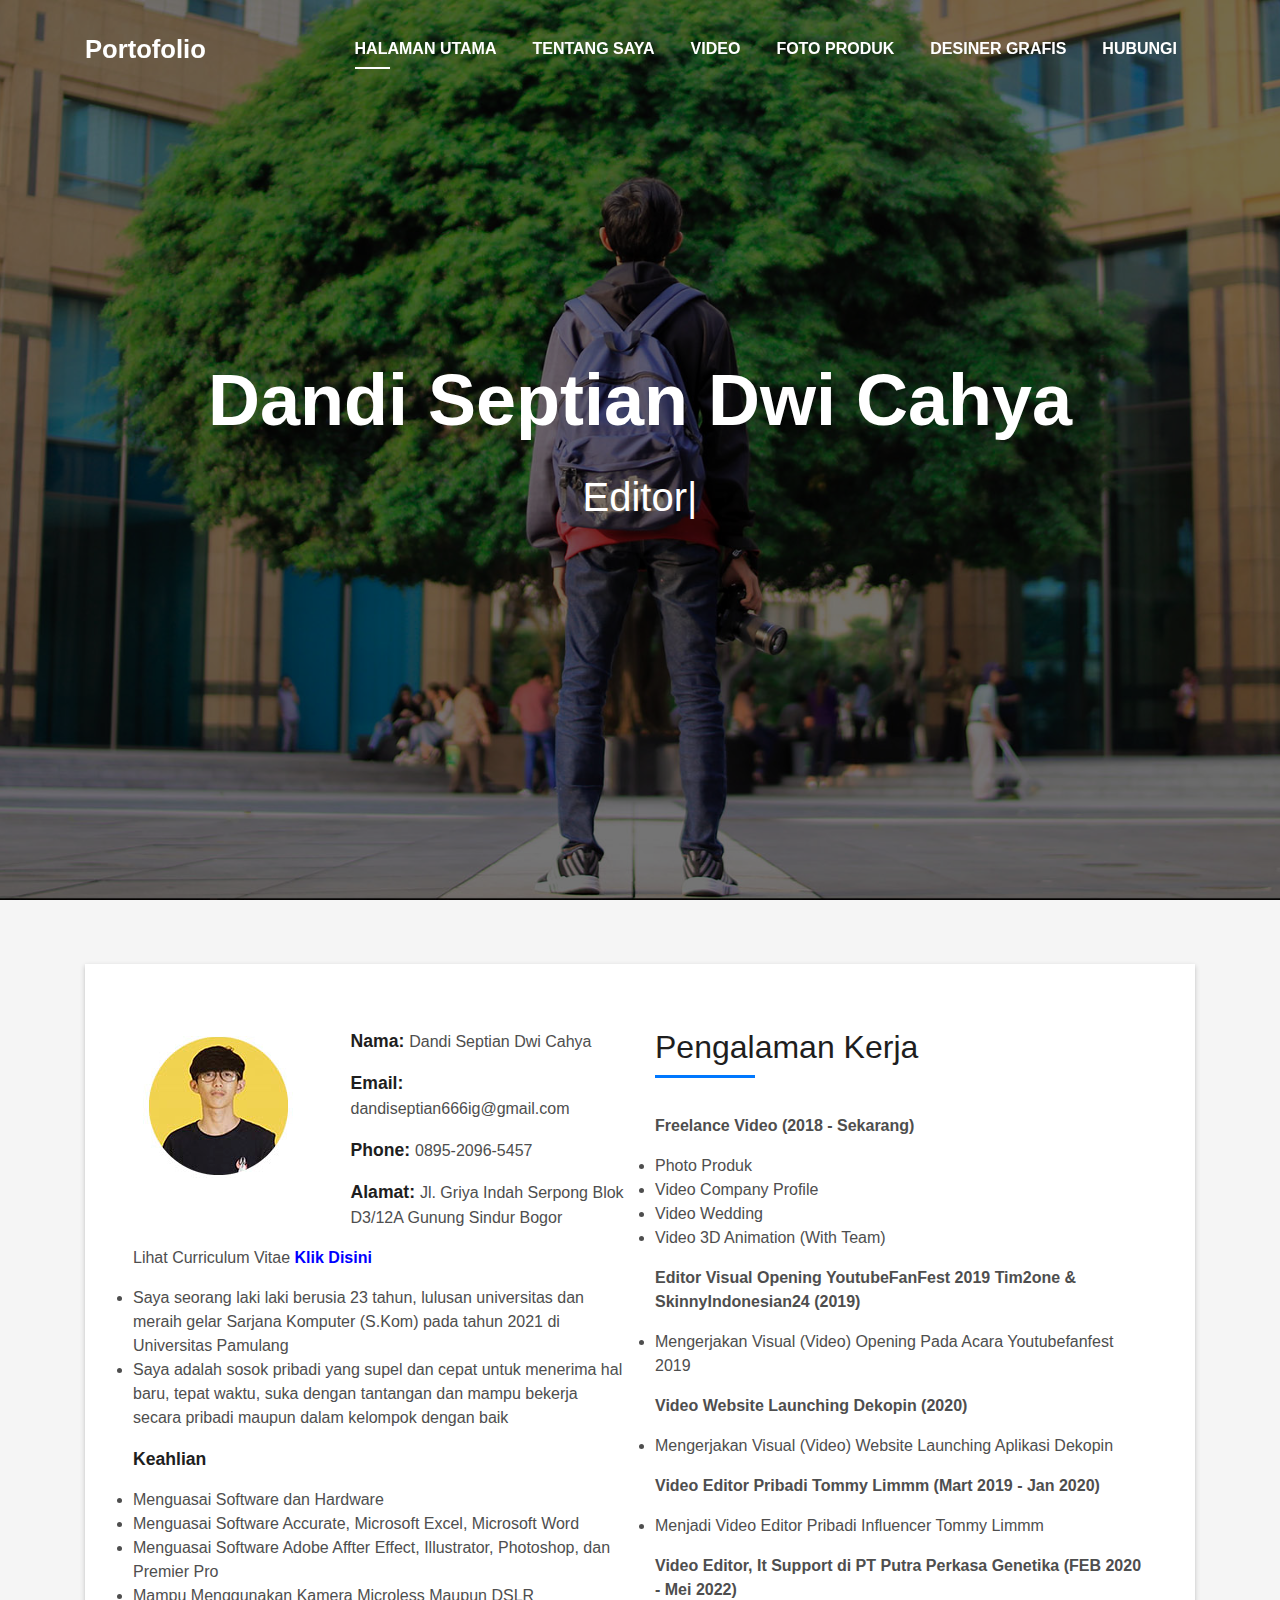
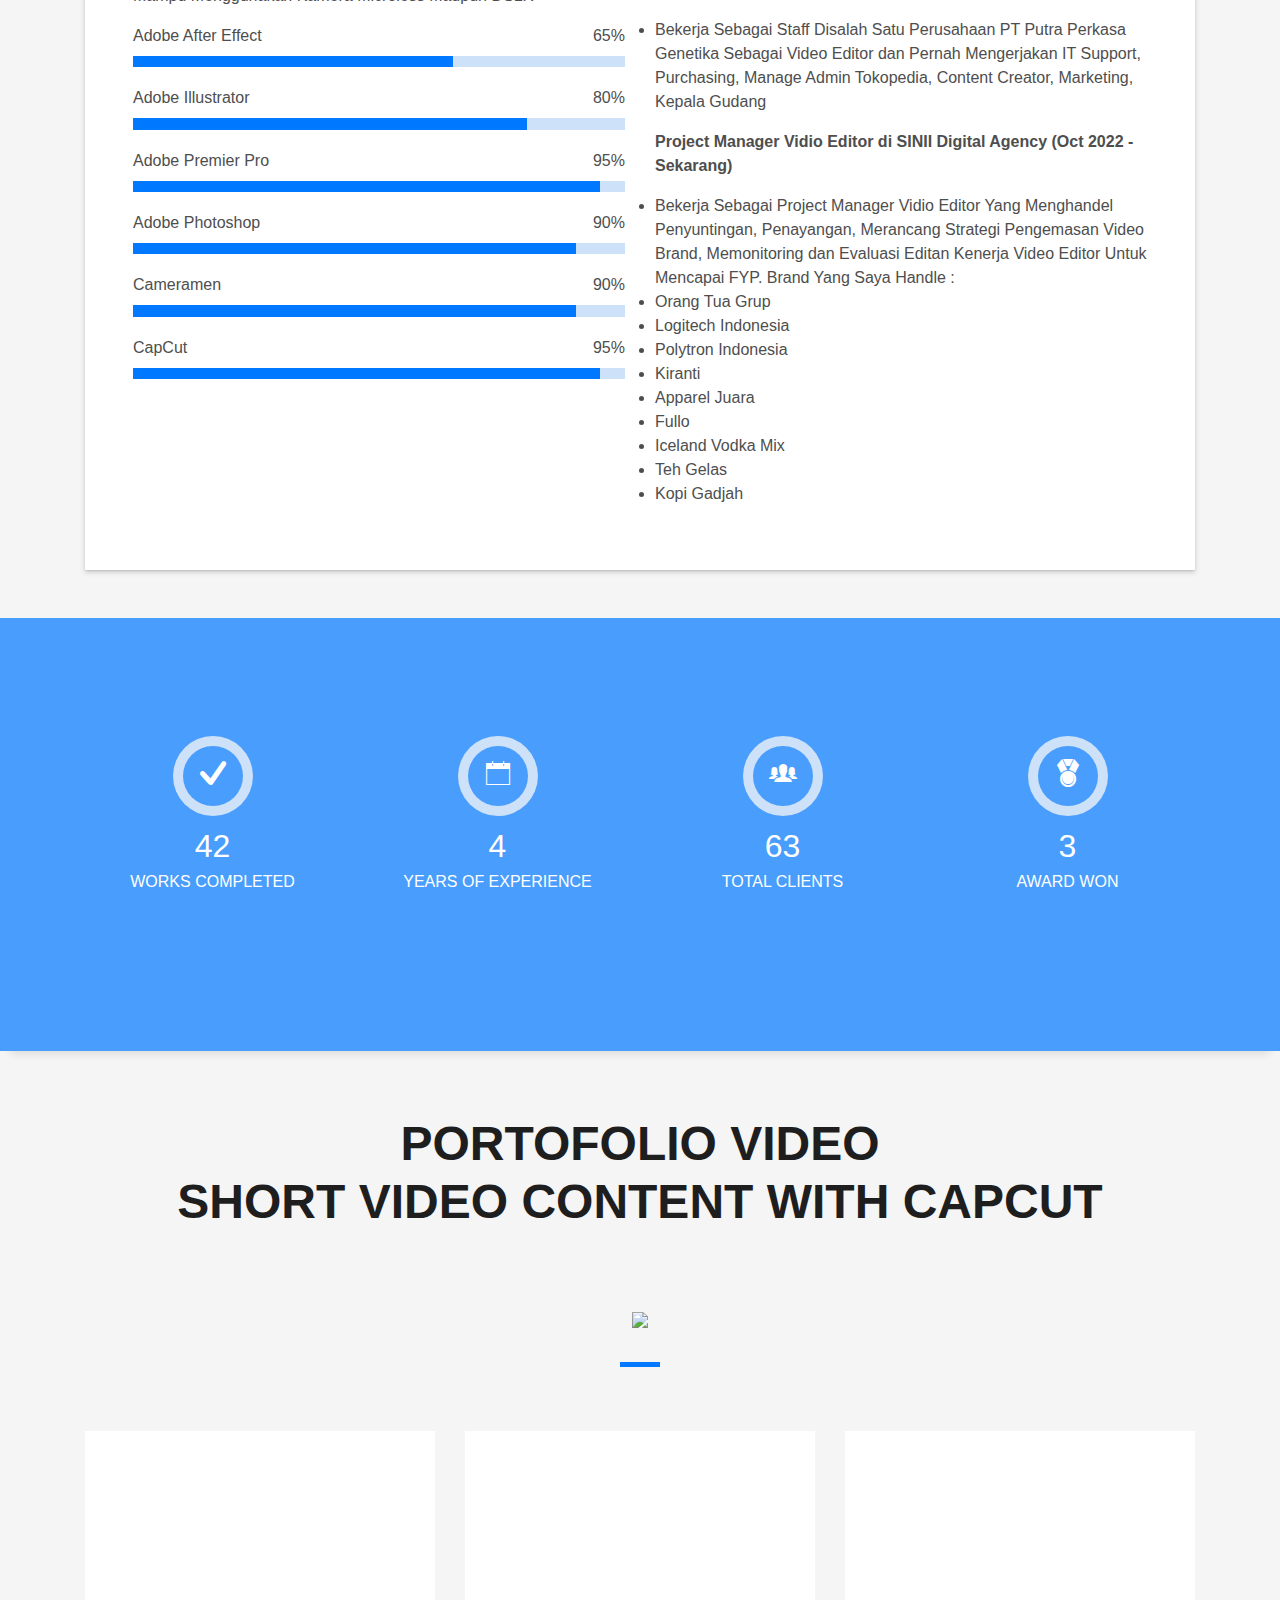
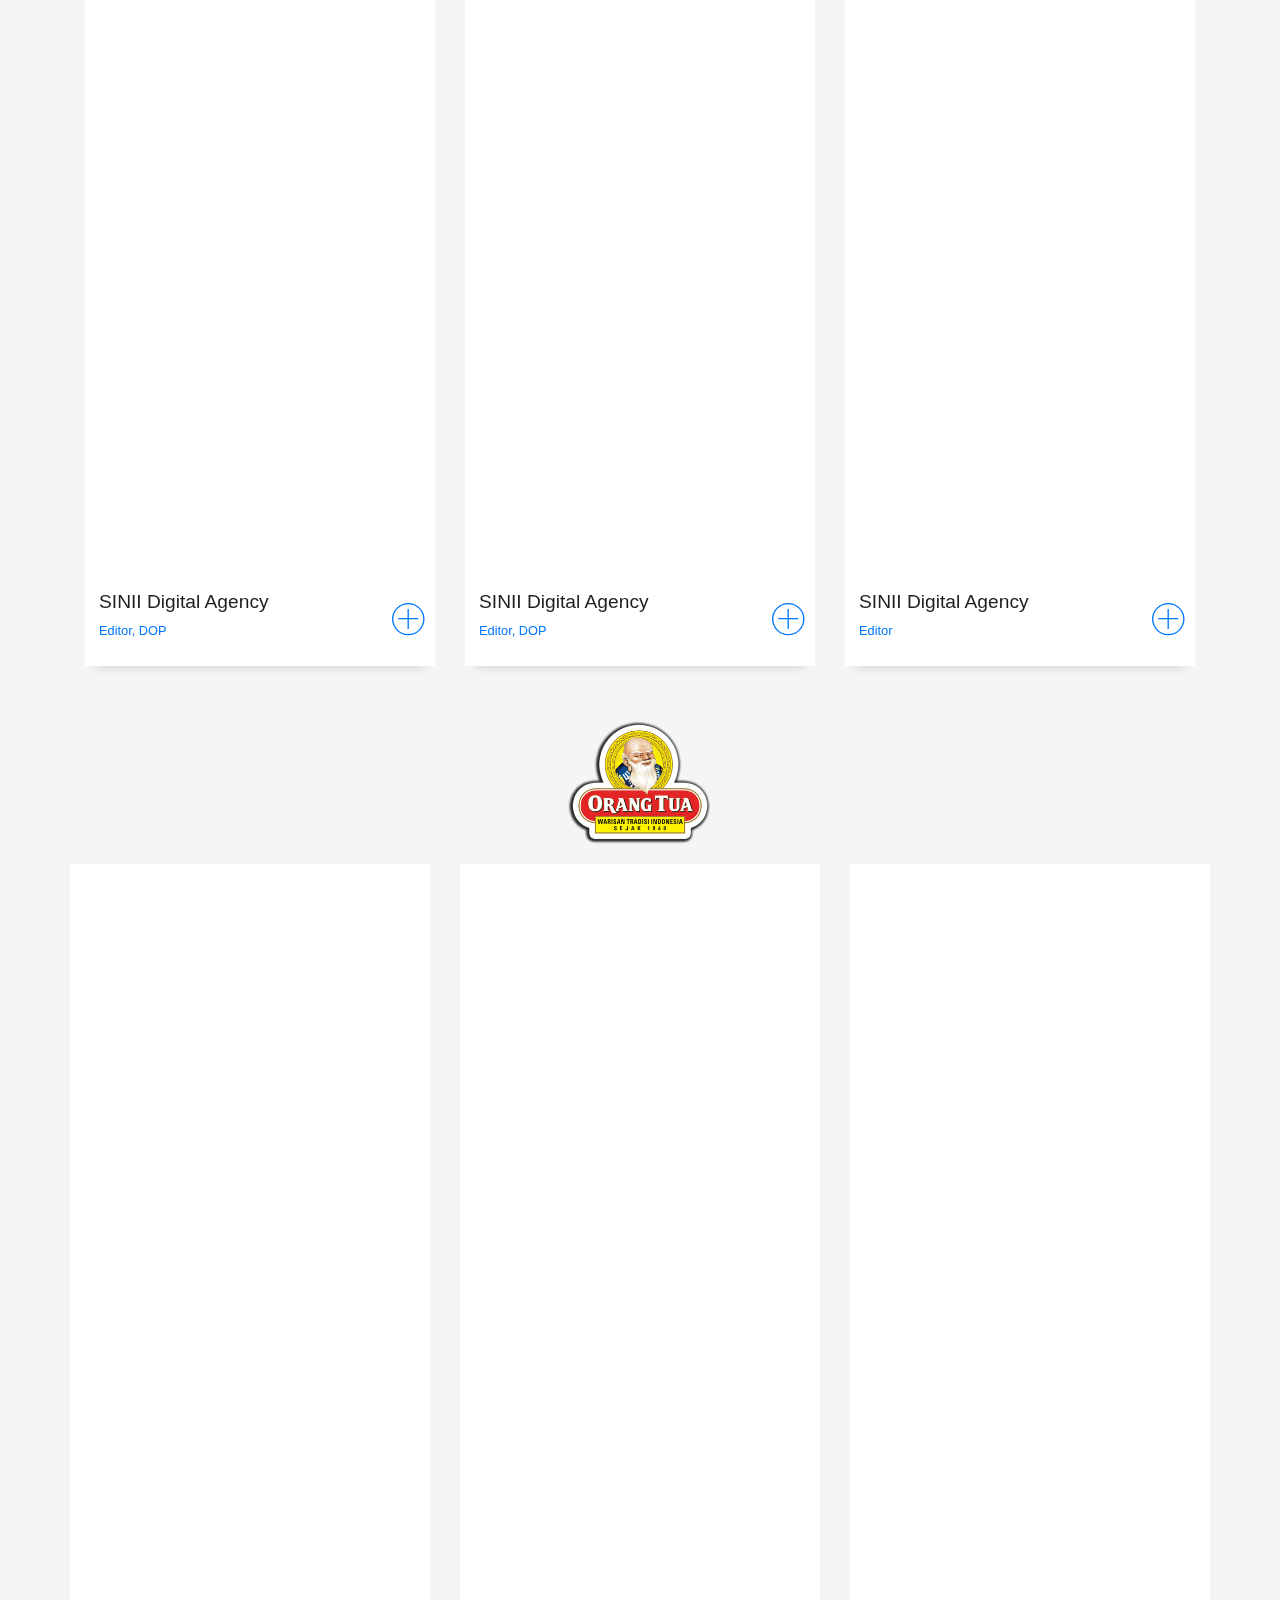
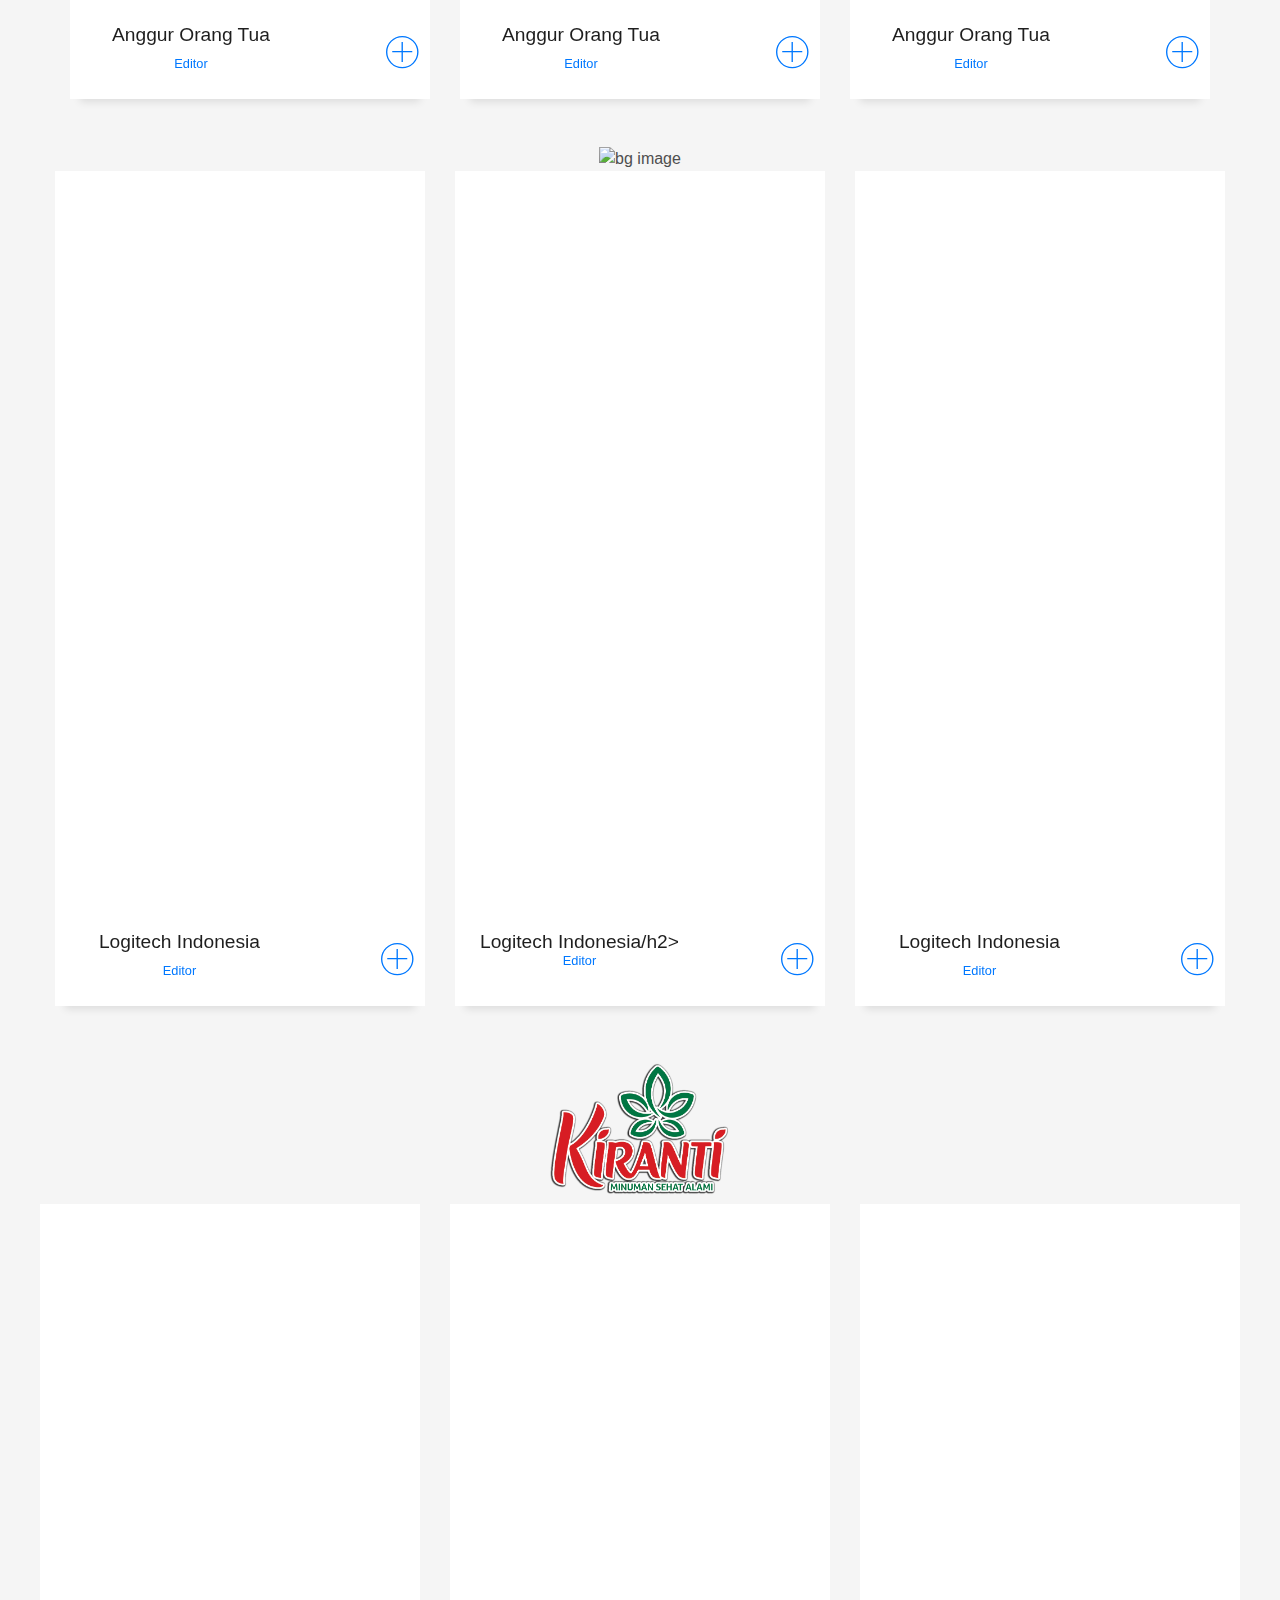
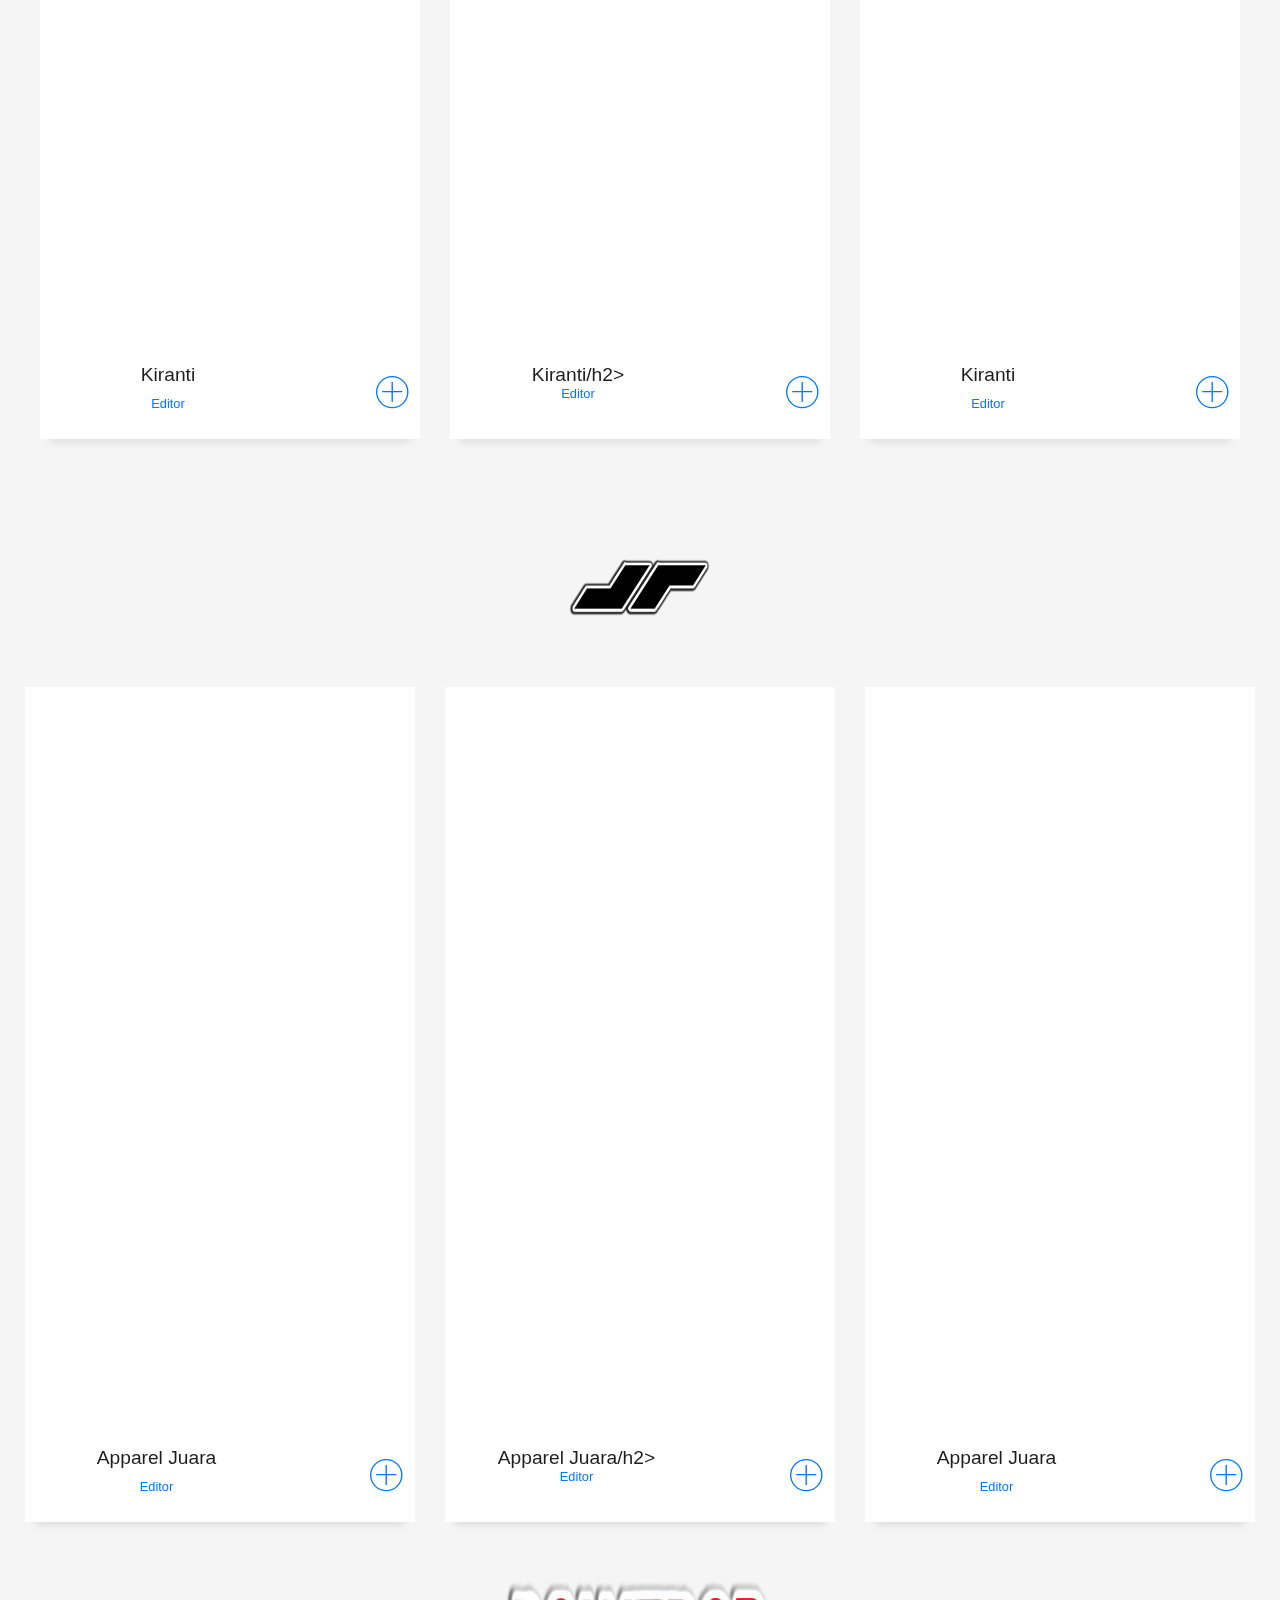
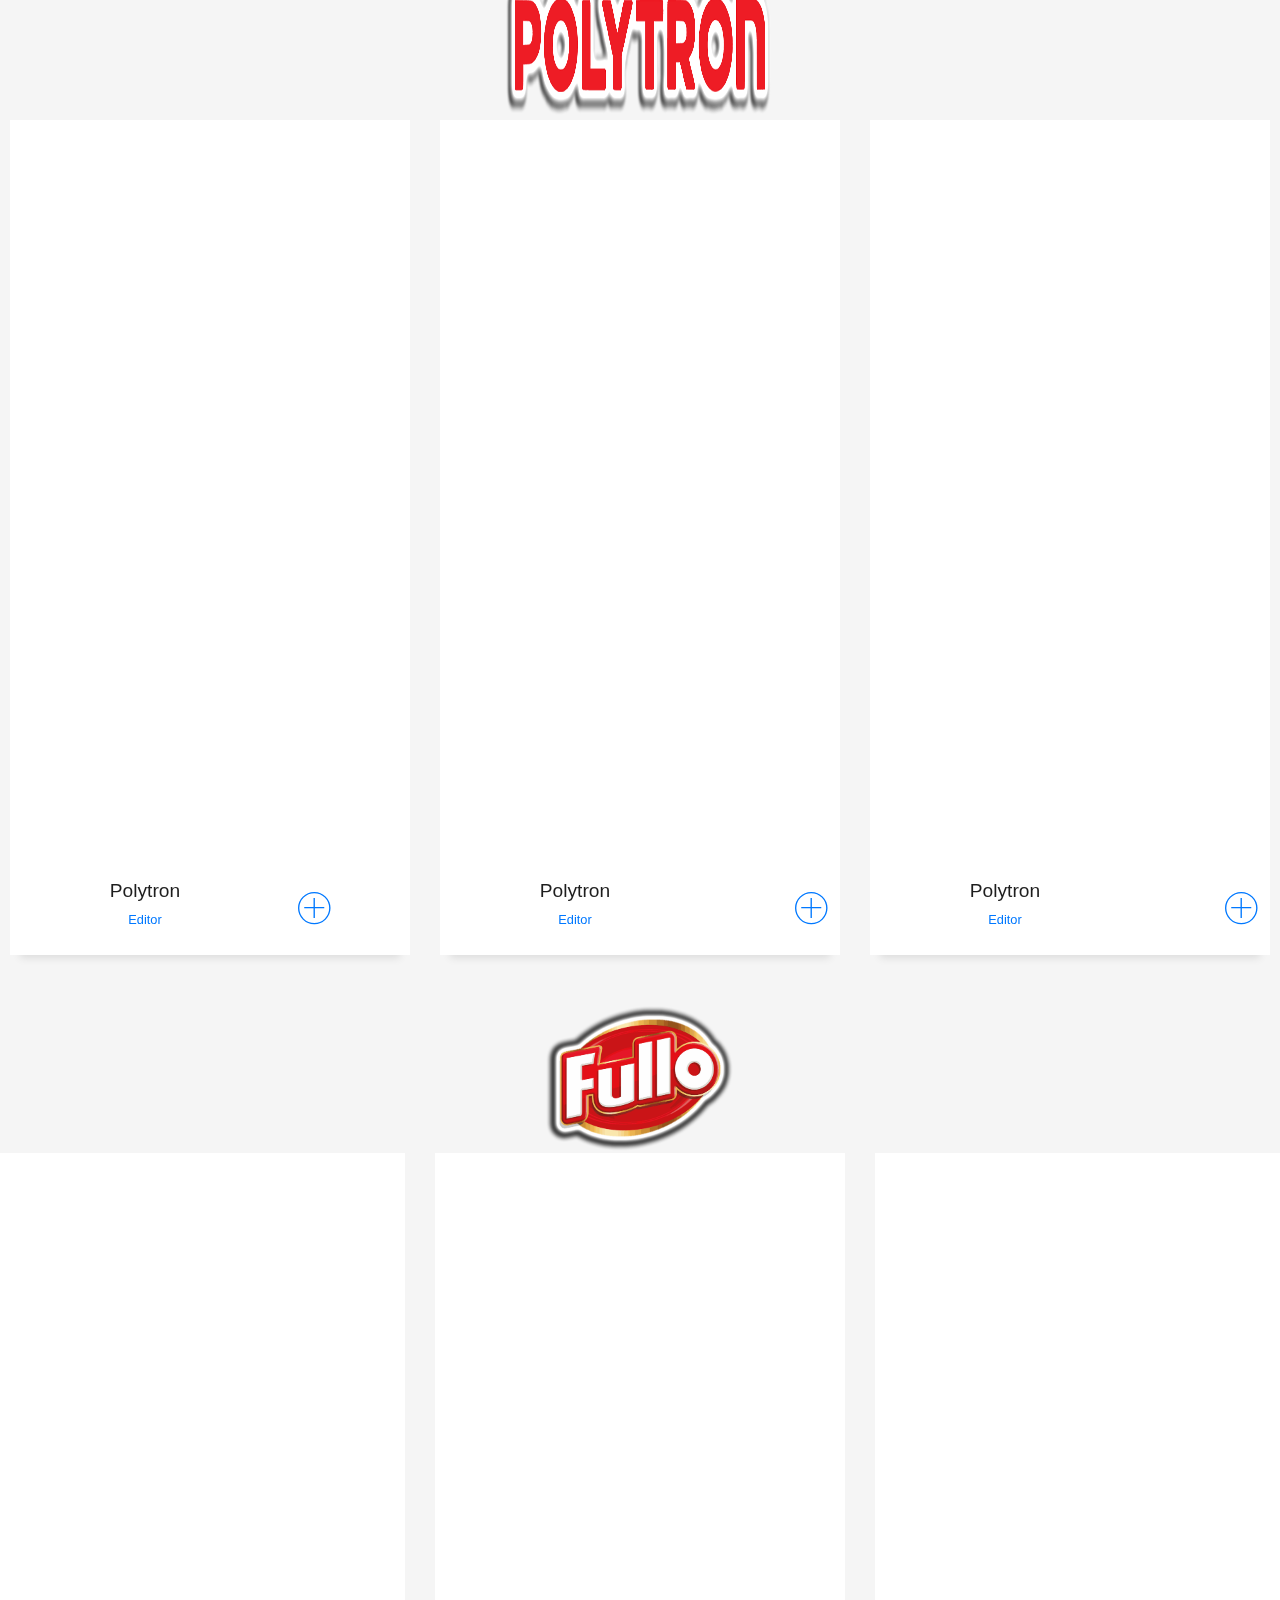
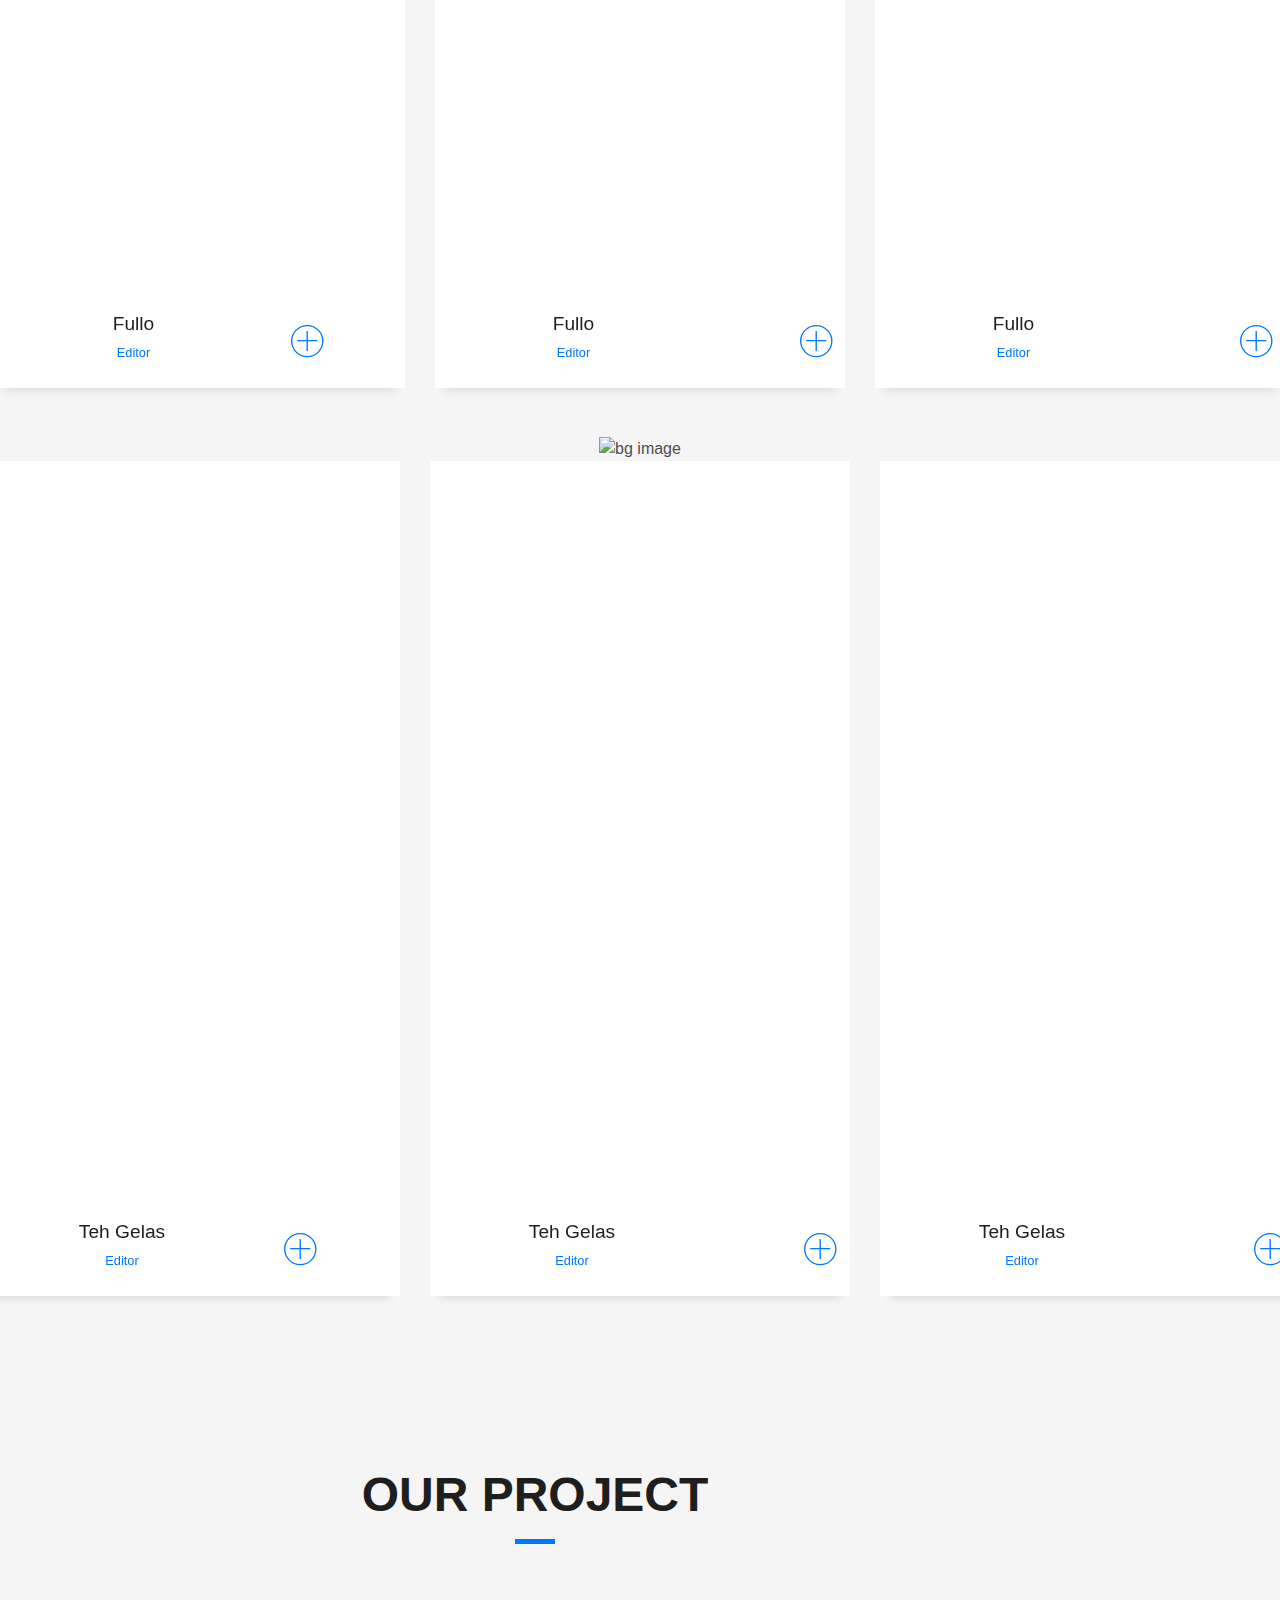
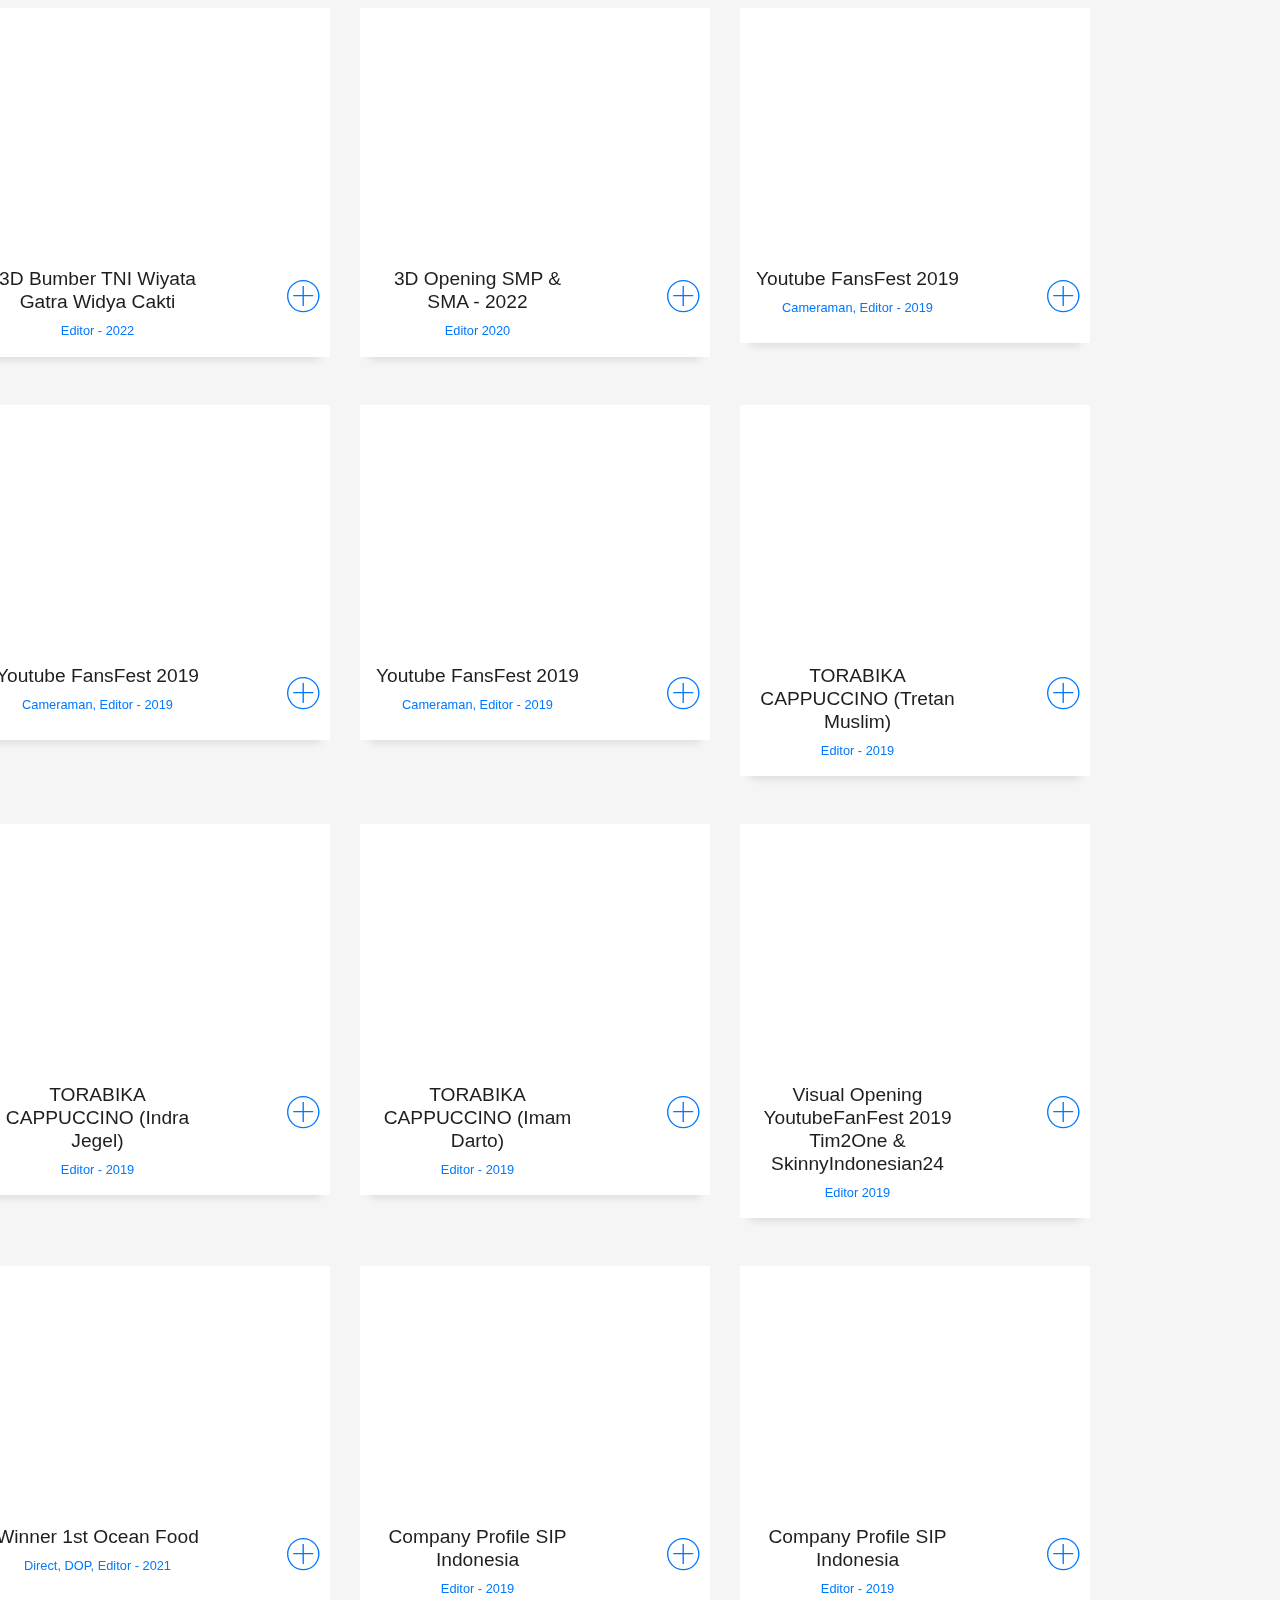
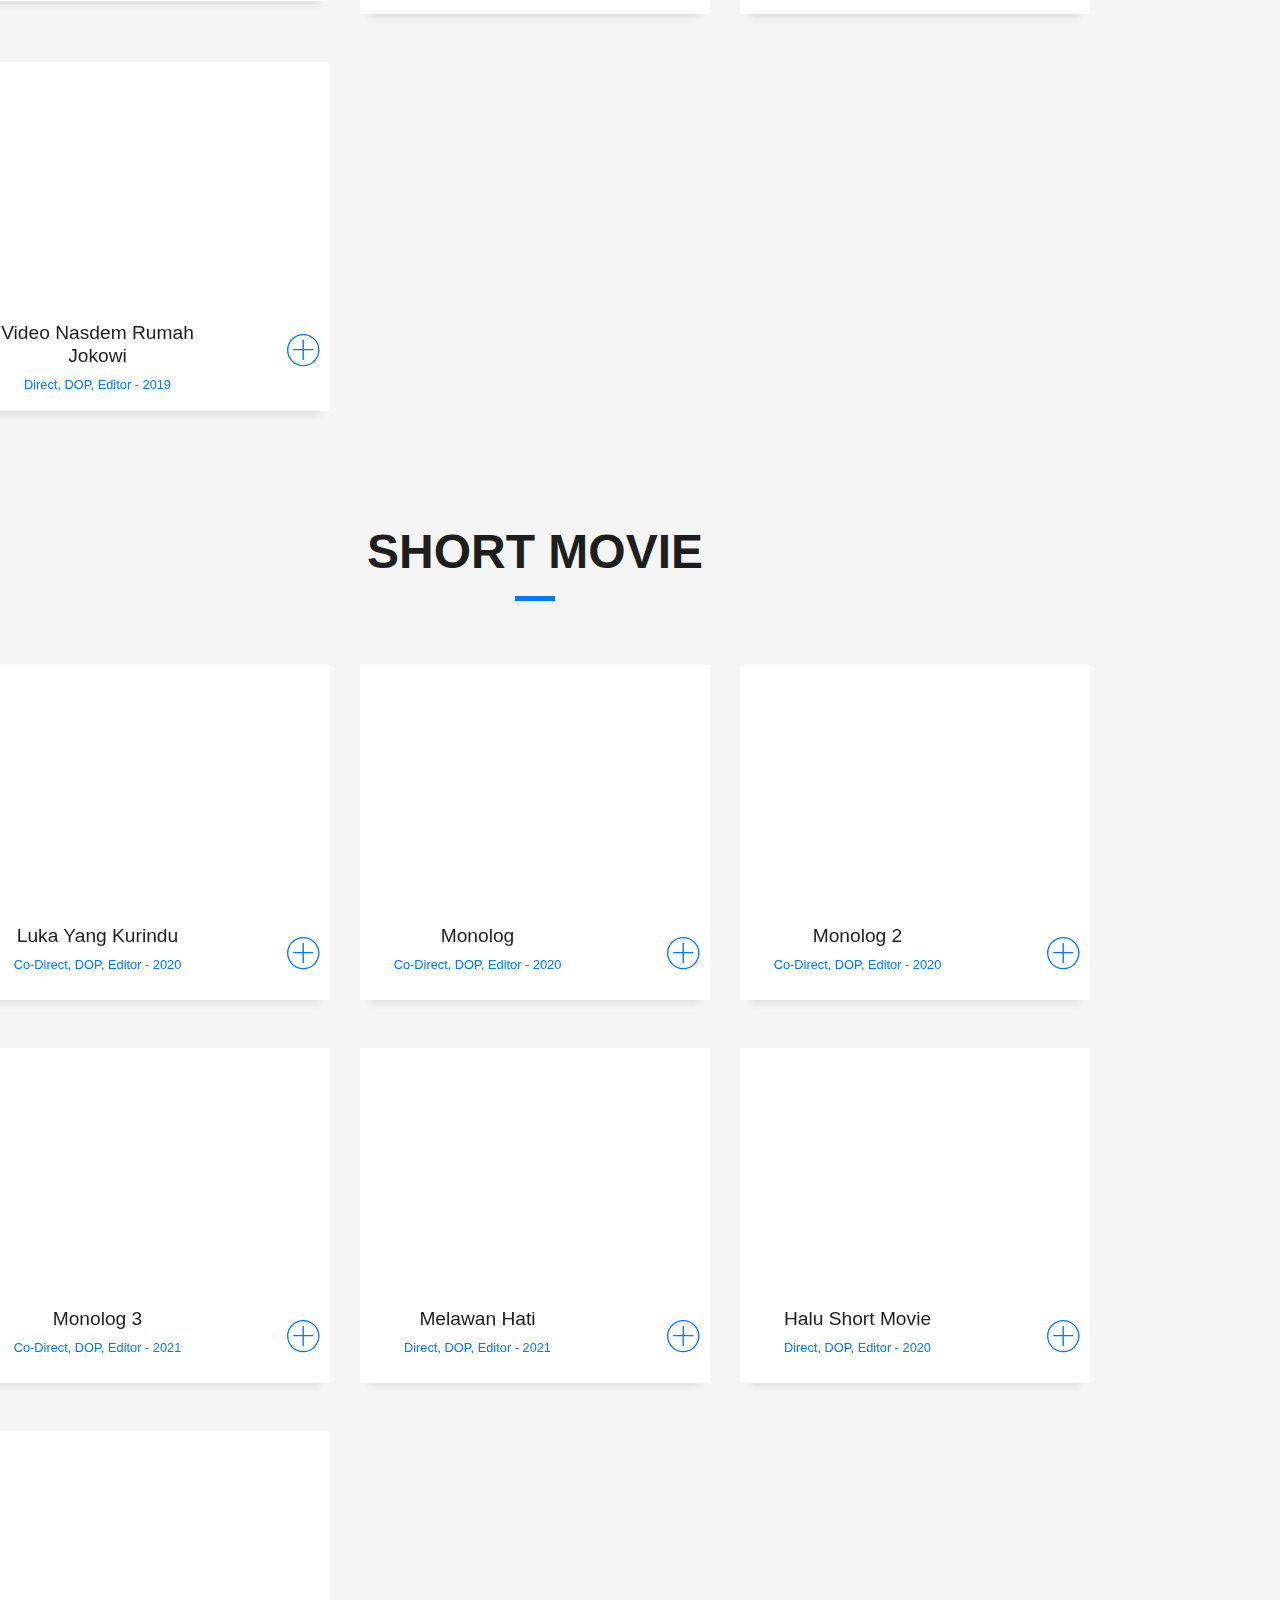
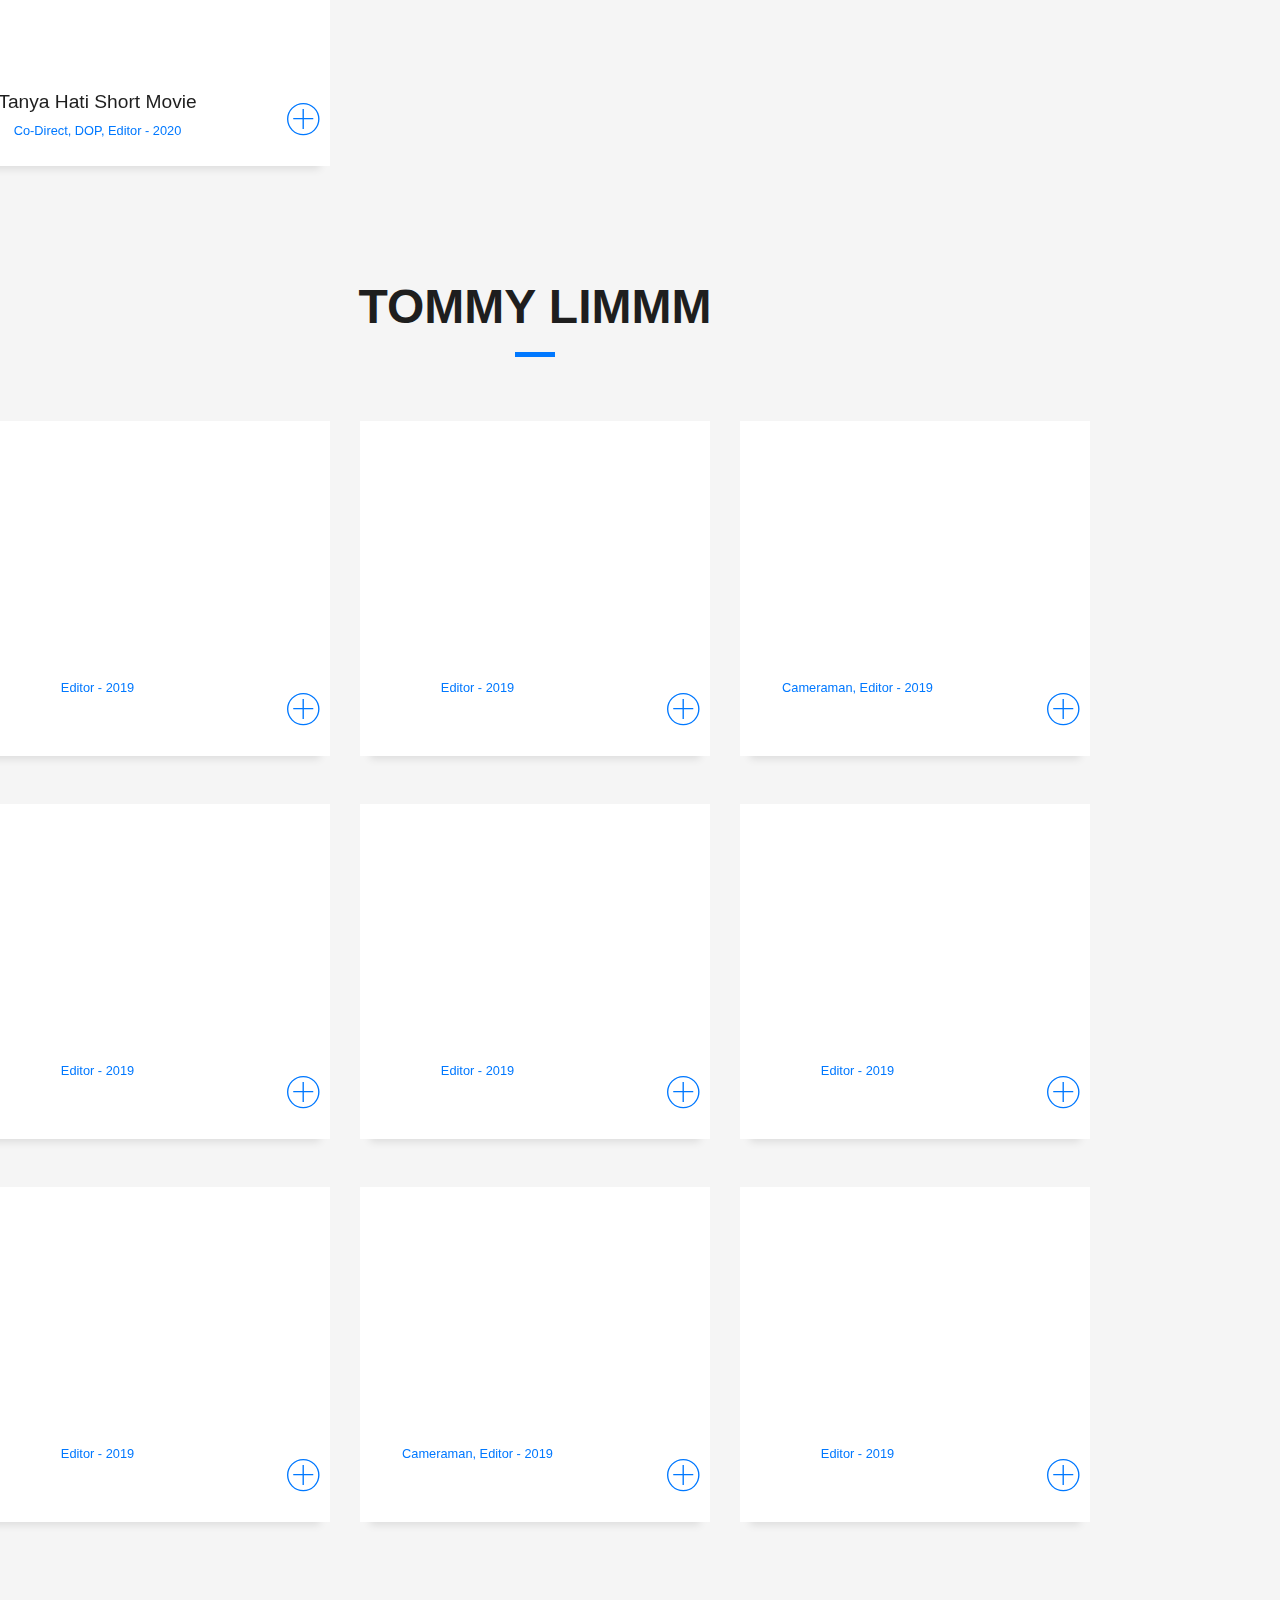
==== commit 4e9d510b: "Add files via upload" ====
--- a/index.html
+++ b/index.html
@@ -111,7 +111,7 @@
                     </div>
                   </div>
                 </div>
-                <p>Lihat Curriculum Vitae <b><a href="img/cv.pdf"><font color="blue">Klik Disini</font></a> </b> </p>
+                <p>Lihat Curriculum Vitae <b><a href="img/cv2.pdf"><font color="blue">Klik Disini</font></a> </b> </p>
                 <p class="justify-content-end">
                 <li>Saya seorang laki laki berusia 23 tahun, lulusan universitas dan meraih gelar Sarjana Komputer (S.Kom) pada tahun 2021 di Universitas Pamulang</li>
                 <li>Saya adalah sosok pribadi yang supel dan cepat untuk menerima hal baru, tepat waktu, suka dengan tantangan dan mampu bekerja secara pribadi maupun dalam kelompok dengan baik</li>
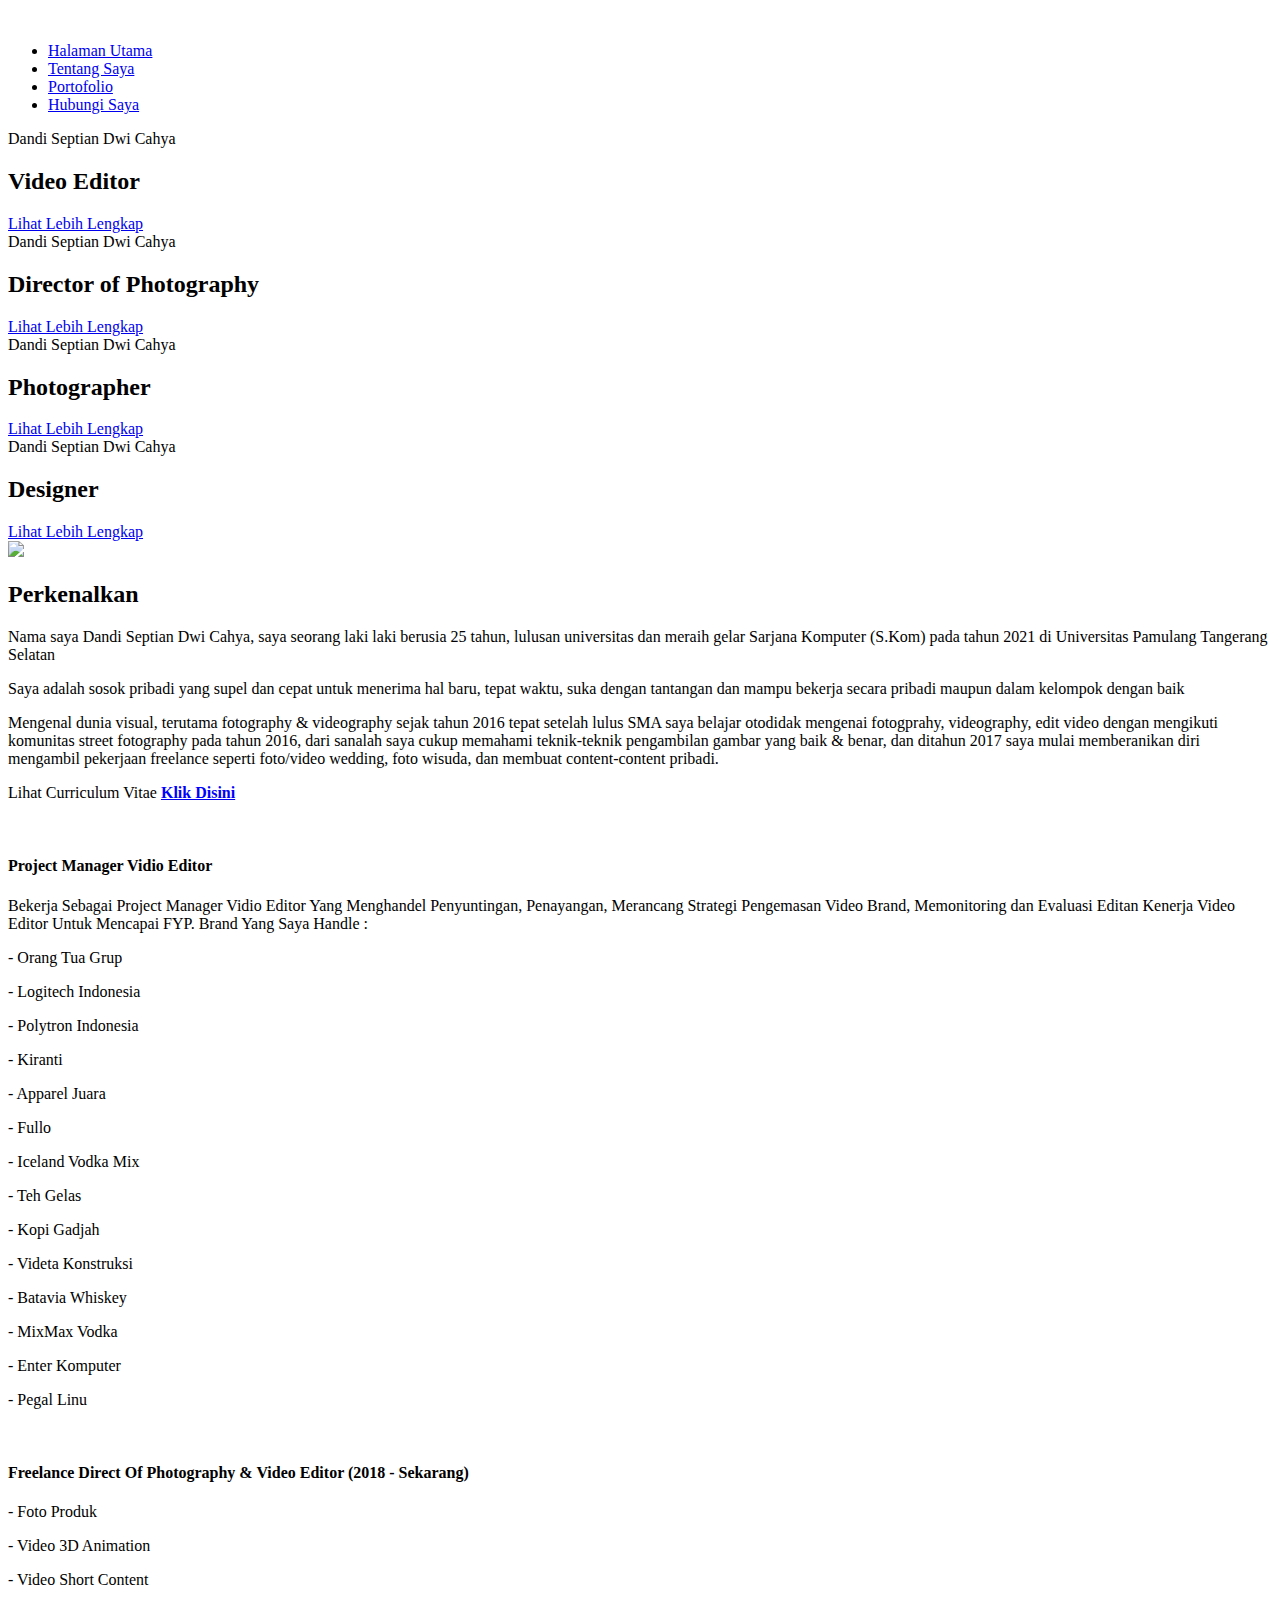
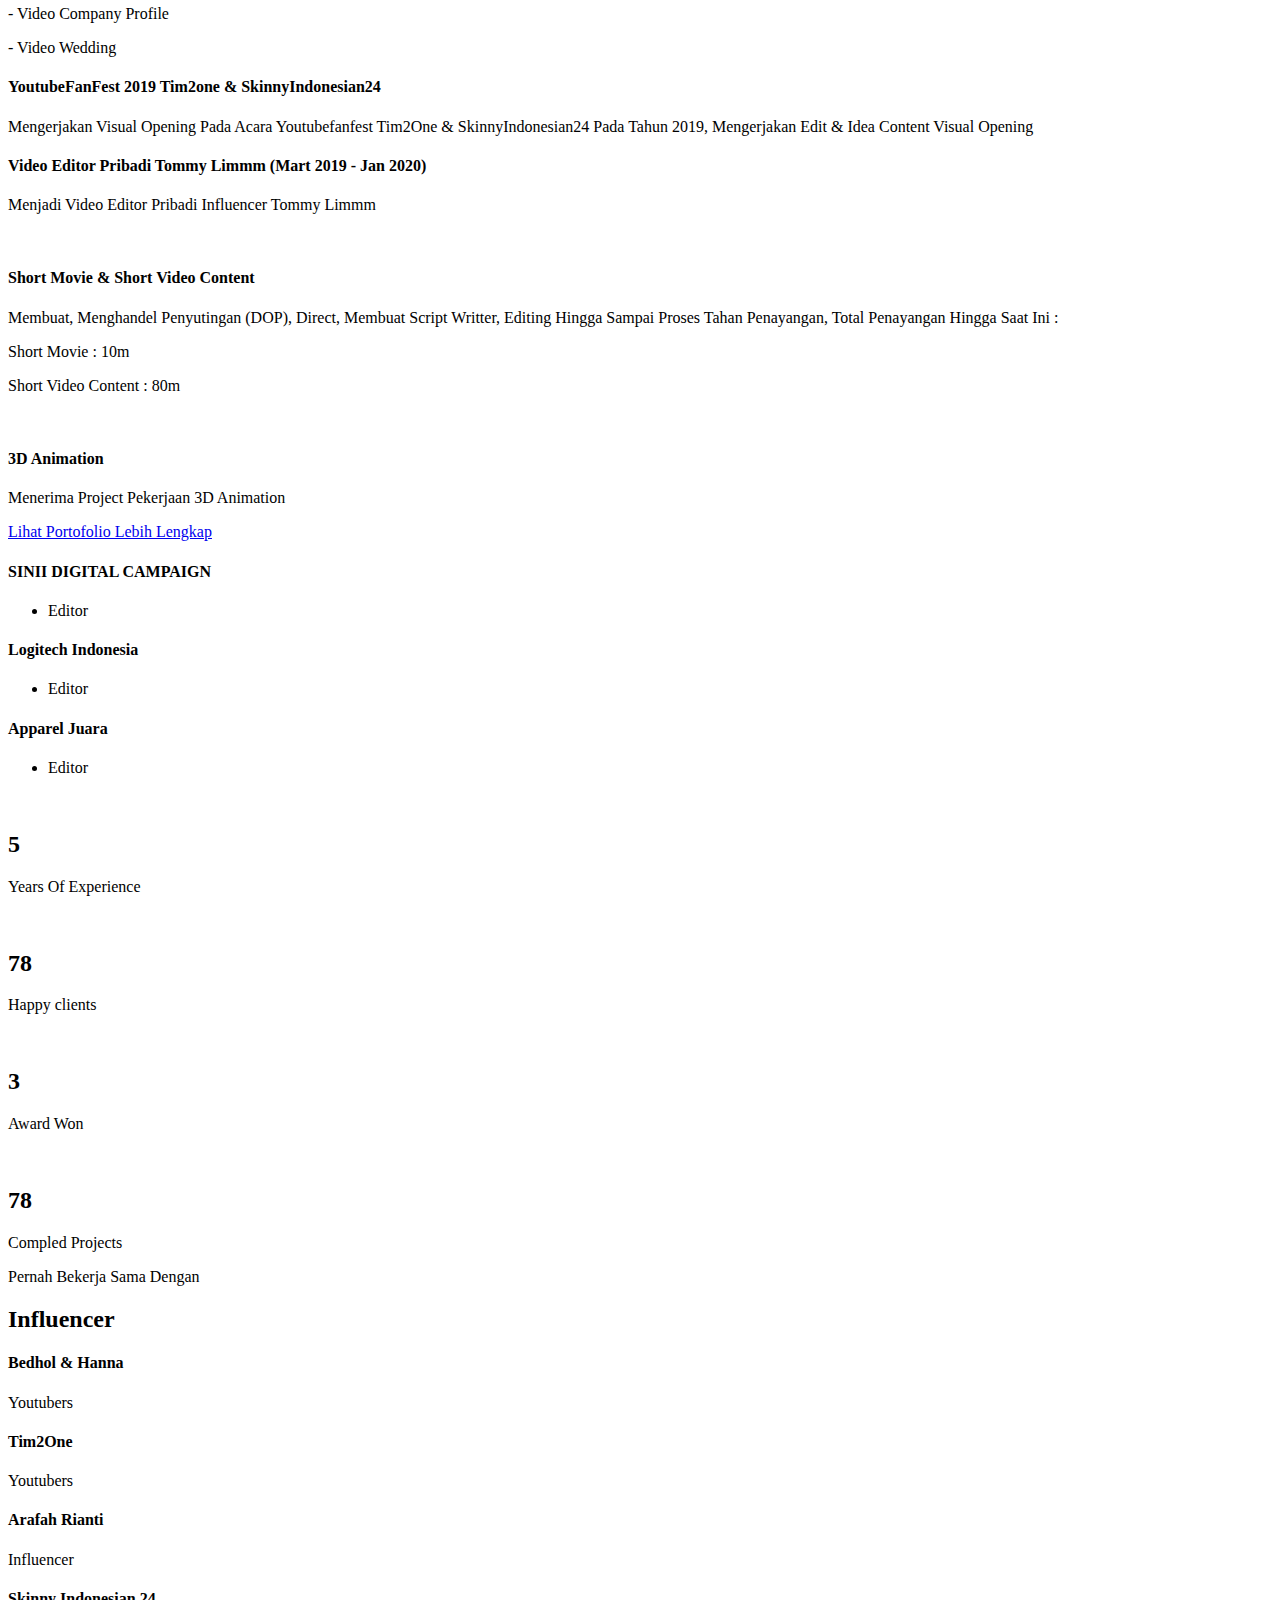
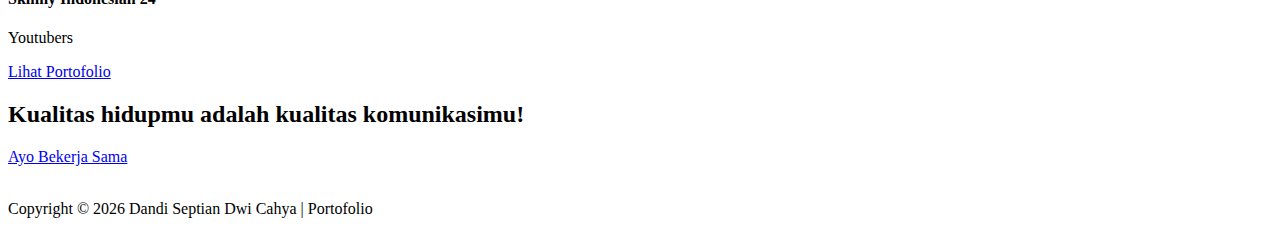
==== commit c3bb3fa3: "Add files via upload" ====
--- a/index.html
+++ b/index.html
@@ -1,3216 +1,452 @@
 <!DOCTYPE html>
-<html lang="en">
+<html lang="zxx">
+
 <head>
-  <meta charset="utf-8">
-  <title>Portfolio Dandi</title>
-  <meta content="width=device-width, initial-scale=1.0" name="viewport">
-  <meta content="" name="keywords">
-  <meta content="" name="description">
-
-  <!-- Favicons -->
-  <link href="img/favicon.png" rel="icon">
-  <link href="img/apple-touch-icon.png" rel="apple-touch-icon">
-
-  <!-- Bootstrap CSS File -->
-  <link href="lib/bootstrap/css/bootstrap.min.css" rel="stylesheet">
-
-  <!-- Libraries CSS Files -->
-  <link href="lib/font-awesome/css/font-awesome.min.css" rel="stylesheet">
-  <link href="lib/animate/animate.min.css" rel="stylesheet">
-  <link href="lib/ionicons/css/ionicons.min.css" rel="stylesheet">
-  <link href="lib/owlcarousel/assets/owl.carousel.min.css" rel="stylesheet">
-  <link href="lib/lightbox/css/lightbox.min.css" rel="stylesheet">
-
-  <!-- Main Stylesheet File -->
-  <link href="css/style.css" rel="stylesheet">
-
-
-  <!-- =======================================================
-    Theme Name: Portofolio Dandi
-    Theme URL: https://bootstrapmade.com/devfolio-bootstrap-portfolio-html-template/
-    Author: BootstrapMade.com
-    License: https://bootstrapmade.com/license/
-  ======================================================= -->
-
-
+    <meta charset="UTF-8">
+    <meta name="description" content="Videograph Template">
+    <meta name="keywords" content="Videograph, unica, creative, html">
+    <meta name="viewport" content="width=device-width, initial-scale=1.0">
+    <meta http-equiv="X-UA-Compatible" content="ie=edge">
+    <title>Dandi | Portofolio</title>
+
+    <!-- Google Font -->
+    <link href="https://fonts.googleapis.com/css2?family=Play:wght@400;700&display=swap" rel="stylesheet">
+    <link href="https://fonts.googleapis.com/css2?family=Josefin+Sans:wght@300;400;500;600;700&display=swap"
+        rel="stylesheet">
+
+    <!-- Css Styles -->
+    <link rel="stylesheet" href="css/bootstrap.min.css" type="text/css">
+    <link rel="stylesheet" href="css/font-awesome.min.css" type="text/css">
+    <link rel="stylesheet" href="css/elegant-icons.css" type="text/css">
+    <link rel="stylesheet" href="css/owl.carousel.min.css" type="text/css">
+    <link rel="stylesheet" href="css/magnific-popup.css" type="text/css">
+    <link rel="stylesheet" href="css/slicknav.min.css" type="text/css">
+    <link rel="stylesheet" href="css/style.css" type="text/css">
 </head>
 
-<body id="page-top">
-
-  <!--/ Nav Star /-->
-  <nav class="navbar navbar-b navbar-trans navbar-expand-md fixed-top" id="mainNav">
-    <div class="container">
-      <a class="navbar-brand js-scroll" href="#page-top">Portofolio</a>
-      <button class="navbar-toggler collapsed" type="button" data-toggle="collapse" data-target="#navbarDefault"
-        aria-controls="navbarDefault" aria-expanded="false" aria-label="Toggle navigation">
-        <span></span>
-        <span></span>
-        <span></span>
-      </button>
-      <div class="navbar-collapse collapse justify-content-end" id="navbarDefault">
-        <ul class="navbar-nav">
-          <li class="nav-item">
-            <a class="nav-link js-scroll active" href="#home">Halaman Utama</a>
-          </li>
-          <li class="nav-item">
-            <a class="nav-link js-scroll" href="#about">Tentang Saya</a>
-          </li>
-          <li class="nav-item">
-            <a class="nav-link js-scroll" href="#work">Video</a>
-          </li>
-          <li class="nav-item">
-            <a class="nav-link js-scroll" href="#blog">Foto Produk</a>
-          </li>
-           <li class="nav-item">
-            <a class="nav-link js-scroll" href="#design">Desiner Grafis</a>
-          </li>
-          <li class="nav-item">
-            <a class="nav-link js-scroll" href="#contact">Hubungi</a>
-          </li>
-        </ul>
-      </div>
+<body>
+    <!-- Page Preloder -->
+    <div id="preloder">
+        <div class="loader"></div>
     </div>
-  </nav>
-  <!--/ Nav End /-->
-
-  <!--/ Intro Skew Star /-->
-  <div id="home" class="intro route bg-image" style="background-image: url(img/counters-bg.jpg)">
-    <div class="overlay-itro"></div>
-    <div class="intro-content display-table">
-      <div class="table-cell">
-        <div class="container">
-          <!--<p class="display-6 color-d">Hello, world!</p>-->
-          <h1 class="intro-title mb-4">Dandi Septian Dwi Cahya</h1>
-          <p class="intro-subtitle"><span class="text-slider-items">Editor,Graphic Designer,Photographer,Video Grapher</span><strong class="text-slider"></strong></p>
-          <!-- <p class="pt-3"><a class="btn btn-primary btn js-scroll px-4" href="#about" role="button">Learn More</a></p> -->
-        </div>
-      </div>
-    </div>
-  </div>
-  <!--/ Intro Skew End /-->
-
-  <section id="about" class="about-mf sect-pt4 route">
-    <div class="container">
-      <div class="row">
-        <div class="col-sm-12">
-          <div class="box-shadow-full">
+
+    <!-- Header Section Begin -->
+    <header class="header">
+        <div class="container">
             <div class="row">
-              <div class="col-md-6">
+                <div class="col-lg-2">
+                    <div class="header__logo">
+                        <a href="./index.html"><img src="img/logo.png" alt=""></a>
+                    </div>
+                </div>
+                <div class="col-lg-10">
+                    <div class="header__nav__option">
+                        <nav class="header__nav__menu mobile-menu">
+                            <ul>
+                                <li class="active"><a href="./index.html">Halaman Utama</a></li>
+                                <li><a href="./about.html">Tentang Saya</a></li>
+                                <li><a href="./portfolio.html">Portofolio</a></li>
+                                <li><a href="./contact.html">Hubungi Saya</a></li>
+                            </ul>
+                        </nav>
+                    </div>
+                </div>
+            </div>
+            <div id="mobile-menu-wrap"></div>
+        </div>
+    </header>
+    <!-- Header End -->
+
+    <!-- Hero Section Begin -->
+    <section class="hero">
+        <div class="hero__slider owl-carousel">
+            <div class="hero__item set-bg" data-setbg="img/hero/bg4.jpg">
+                <div class="container">
+                    <div class="row">
+                        <div class="col-lg-6">
+                            <div class="hero__text">
+                                <span>Dandi Septian Dwi Cahya</span>
+                                <h2>Video Editor</h2>
+                                <a href="./portfolio.html" class="primary-btn">Lihat Lebih Lengkap</a>
+                            </div>
+                        </div>
+                    </div>
+                </div>
+            </div>
+            <div class="hero__item set-bg" data-setbg="img/hero/bg1.jpg">
+                 <div class="container">
+                    <div class="row">
+                        <div class="col-lg-6">
+                            <div class="hero__text">
+                                <span>Dandi Septian Dwi Cahya</span>
+                                <h2>Director of Photography</h2>
+                                <a href="./portfolio.html" class="primary-btn">Lihat Lebih Lengkap</a>
+                            </div>
+                        </div>
+                    </div>
+                </div>
+            </div>
+            <div class="hero__item set-bg" data-setbg="img/hero/bg3.JPG">
+                <div class="container">
+                    <div class="row">
+                        <div class="col-lg-6">
+                            <div class="hero__text">
+                                <span>Dandi Septian Dwi Cahya</span>
+                                <h2>Photographer</h2>
+                                <a href="./portfolio.html" class="primary-btn">Lihat Lebih Lengkap</a>
+                            </div>
+                        </div>
+                    </div>
+                </div>
+            </div>
+            <div class="hero__item set-bg" data-setbg="img/hero/bg7.JPG">
+                <div class="container">
+                    <div class="row">
+                        <div class="col-lg-6">
+                            <div class="hero__text">
+                                <span>Dandi Septian Dwi Cahya</span>
+                                <h2>Designer</h2>
+                                <a href="./portfolio.html" class="primary-btn">Lihat Lebih Lengkap</a>
+                            </div>
+                        </div>
+                    </div>
+                </div>
+            </div>
+        </div>
+
+
+    </section>
+    <!-- Hero Section End -->
+
+    <!-- Services Section Begin -->
+    <section class="services spad">
+        <div class="container">
+            <div class="row">
+                <div class="col-lg-4">
+                    <div class="services__title">
+                        <div class="section-title">
+                            <img src="img/pp.png">
+                            <h2>Perkenalkan</h2>
+                        </div>
+                        <p>Nama saya Dandi Septian Dwi Cahya, saya seorang laki laki berusia 25 tahun, lulusan universitas dan meraih gelar Sarjana Komputer (S.Kom) pada tahun 2021 di Universitas Pamulang Tangerang Selatan</p>
+                        <p>Saya adalah sosok pribadi yang supel dan cepat untuk menerima hal baru, tepat waktu, suka dengan tantangan dan mampu bekerja secara pribadi maupun dalam kelompok dengan baik</p>
+                        <p>Mengenal dunia visual, terutama fotography & videography sejak tahun 2016 tepat setelah lulus SMA saya belajar otodidak mengenai fotogprahy, videography, edit video dengan mengikuti komunitas street fotography pada tahun 2016, dari sanalah saya cukup memahami teknik-teknik pengambilan gambar yang baik & benar, dan ditahun 2017 saya mulai memberanikan diri mengambil pekerjaan freelance seperti foto/video wedding, foto wisuda, dan membuat content-content pribadi.</p>
+                        <p>Lihat Curriculum Vitae <b><a href="img/cv.pdf"><font color="blue">Klik Disini</font></a> </b> </p>
+                    </div>
+                </div>
+                <div class="col-lg-8">
+                    <div class="row">
+                        <div class="col-lg-6 col-md-6 col-sm-6">
+                            <div class="services__item">
+                                <div class="services__item__icon">
+                                    <img src="img/icons/si-1.png" alt="">
+                                </div>
+                                <h4>Project Manager Vidio Editor</h4>
+                                <p>Bekerja Sebagai Project Manager Vidio Editor Yang Menghandel Penyuntingan, Penayangan, Merancang Strategi Pengemasan Video Brand, Memonitoring dan Evaluasi Editan Kenerja Video Editor Untuk Mencapai FYP. Brand Yang Saya Handle : </p>
+                                <p>- Orang Tua Grup</p>
+                                <p>- Logitech Indonesia<p>
+                                <p>- Polytron Indonesia</p>
+                                <p>- Kiranti</p>
+                                <p>- Apparel Juara</p>
+                                <p>- Fullo</p>
+                                <p>- Iceland Vodka Mix</p>
+                                <p>- Teh Gelas</p>
+                                <p>- Kopi Gadjah</p>
+                                <p>- Videta Konstruksi</p>
+                                <p>- Batavia Whiskey</p>
+                                <p>- MixMax Vodka</p>
+                                <p>- Enter Komputer</p>
+                                <p>- Pegal Linu</p>
+                      
+                            </div>
+                        </div>
+                        <div class="col-lg-6 col-md-6 col-sm-6">
+                            <div class="services__item">
+                                <div class="services__item__icon">
+                                    <img src="img/icons/si-2.png" alt="">
+                                </div>
+                                <h4>Freelance Direct Of Photography & Video Editor (2018 - Sekarang)</h4>
+                                <p>- Foto Produk</p>
+                                <p>- Video 3D Animation</p>
+                                <p>- Video Short Content</p>
+                                <p>- Video Company Profile</p>
+                                <p>- Video Wedding</p>
+
+                                <h4>YoutubeFanFest 2019 Tim2one & SkinnyIndonesian24</h4>
+                                <p>Mengerjakan Visual Opening Pada Acara Youtubefanfest Tim2One & SkinnyIndonesian24 Pada Tahun 2019, Mengerjakan Edit & Idea Content Visual Opening</p>
+                                <h4>Video Editor Pribadi Tommy Limmm (Mart 2019 - Jan 2020)</h4>
+                                  <p>Menjadi Video Editor Pribadi Influencer Tommy Limmm</p>
+
+                            </div>
+                        </div>
+                        <div class="col-lg-6 col-md-6 col-sm-6">
+                            <div class="services__item">
+                                <div class="services__item__icon">
+                                    <img src="img/icons/si-3.png" alt="">
+                                </div>
+                                <h4>Short Movie & Short Video Content</h4>
+                                <p>Membuat, Menghandel Penyutingan (DOP), Direct, Membuat Script Writter, Editing Hingga Sampai Proses Tahan Penayangan, Total Penayangan Hingga Saat Ini :</p>
+                                <p>Short Movie : 10m </p>
+                                <p>Short Video Content : 80m </p>
+                            </div>
+                        </div>
+                        <div class="col-lg-6 col-md-6 col-sm-6">
+                            <div class="services__item">
+                                <div class="services__item__icon">
+                                    <img src="img/icons/si-4.png" alt="">
+                                </div>
+                                <h4>3D Animation</h4>
+                                <p>Menerima Project Pekerjaan 3D Animation</p>
+                            </div>
+                        </div>
+                    </div>
+                </div>
+            </div>
+        </div>
+    </section>
+    <!-- Services Section End -->
+
+    <!-- Work Section Begin -->
+     <div class="col-lg-12 p-0">
+                    <div class="team__btn">
+                        <a href="./portfolio.html" class="primary-btn">Lihat Portofolio Lebih Lengkap</a>
+                    </div>
+                </div>
+    <section class="work">
+        <div class="work__gallery">
+            <div class="grid-sizer"></div>
+            <div class="work__item wide__item set-bg" data-setbg="img/work/1.jpg">
+                <a href="https://www.tiktok.com/embed/7293161695437016326?feature=player_embedded" class="play-btn video-popup"><i
+                        class="fa fa-play"></i></a>
+                <div class="work__item__hover">
+                    <h4>SINII DIGITAL CAMPAIGN</h4>
+                    <ul>
+                        <li>Editor</li>
+                    </ul>
+                </div>
+            </div>
+            <div class="work__item small__item set-bg" data-setbg="img/work/aot.jpg">
+                <a href="ttps://www.tiktok.com/embed/7203220439580036379?feature=player_embedded" class="play-btn video-popup"><i
+                        class="fa fa-play"></i></a>
+            </div>
+            <div class="work__item small__item set-bg" data-setbg="img/work/poly.jpg">
+                <a href="https://www.tiktok.com/embed/7287832938295594246?feature=player_embedded" class="play-btn video-popup"><i
+                        class="fa fa-play"></i></a>
+            </div>
+            <div class="work__item large__item set-bg" data-setbg="img/work/logi.jpg">
+                <a href="https://www.tiktok.com/embed/7268166312042581254?feature=player_embedded" class="play-btn video-popup"><i
+                        class="fa fa-play"></i></a>
+                <div class="work__item__hover">
+                    <h4>Logitech Indonesia</h4>
+                    <ul>
+                        <li>Editor</li>
+                    </ul>
+                </div>
+            </div>
+            <div class="work__item small__item set-bg" data-setbg="img/work/fullo.jpg">
+                <a href="https://www.tiktok.com/embed/7303493138117610758?feature=player_embedded" class="play-btn video-popup"><i
+                        class="fa fa-play"></i></a>
+            </div>
+            <div class="work__item small__item set-bg" data-setbg="img/work/kiranti.jpg">
+                <a href="https://www.tiktok.com/embed/7286779213456166149?feature=player_embedded" class="play-btn video-popup"><i
+                        class="fa fa-play"></i></a>
+            </div>
+            <div class="work__item wide__item set-bg" data-setbg="img/work/juara.jpg">
+                <a href="https://www.tiktok.com/embed/7293400915648859397?feature=player_embedded" class="play-btn video-popup"><i
+                        class="fa fa-play"></i></a>
+                <div class="work__item__hover">
+                    <h4>Apparel Juara</h4>
+                    <ul>
+                        <li>Editor</li>
+                    </ul>
+                </div>
+            </div>
+        </div>
+
+    </section>
+    <!-- Work Section End -->
+
+    <!-- Counter Section Begin -->
+    <section class="counter">
+        <div class="container">
+            <div class="counter__content">
                 <div class="row">
-                  <div class="col-sm-6 col-md-5">
-                    <div class="about-img">
-                      <img src="img/testimonial-2.jpg" class="img-fluid rounded b-shadow-a" alt="">
-                    </div>
-                  </div>
-                  <div class="col-sm-6 col-md-7">
-                    <div class="about-info">
-                      <p><span class="title-s">Nama: </span> <span>Dandi Septian Dwi Cahya</span></p>
-                      <p><span class="title-s">Email: </span> <span>dandiseptian666ig@gmail.com</span></p>
-                      <p><span class="title-s">Phone: </span> <span>0895-2096-5457</span></p>
-                       <p><span class="title-s">Alamat: </span> <span>Jl. Griya Indah Serpong Blok D3/12A Gunung Sindur Bogor</span></p>
-                    </div>
-                  </div>
-                </div>
-                <p>Lihat Curriculum Vitae <b><a href="img/cv2.pdf"><font color="blue">Klik Disini</font></a> </b> </p>
-                <p class="justify-content-end">
-                <li>Saya seorang laki laki berusia 23 tahun, lulusan universitas dan meraih gelar Sarjana Komputer (S.Kom) pada tahun 2021 di Universitas Pamulang</li>
-                <li>Saya adalah sosok pribadi yang supel dan cepat untuk menerima hal baru, tepat waktu, suka dengan tantangan dan mampu bekerja secara pribadi maupun dalam kelompok dengan baik</li>
-              </p>
-
-                <div class="skill-mf">
-                  <p class="title-s">Keahlian</p>
-                  <p class="justify-content-end">
-                  <li>Menguasai Software dan Hardware</li>
-                  <li>Menguasai Software Accurate, Microsoft Excel, Microsoft Word</li>
-                  <li>Menguasai Software Adobe Affter Effect, Illustrator, Photoshop, dan Premier Pro</li>  
-                  <li>Mampu Menggunakan Kamera Microless Maupun DSLR</li>
-                </p>               
-
-                  <span>Adobe After Effect</span> <span class="pull-right">65%</span>
-                  <div class="progress">
-                    <div class="progress-bar" role="progressbar" style="width: 65%;" aria-valuenow="65" aria-valuemin="0"
-                      aria-valuemax="100"></div>
-                  </div>
-                   <span>Adobe Illustrator </span> <span class="pull-right">80%</span>
-                  <div class="progress">
-                    <div class="progress-bar" role="progressbar" style="width: 80%" aria-valuenow="80" aria-valuemin="0"
-                      aria-valuemax="100"></div>
-                  </div>
-                  <span>Adobe Premier Pro</span> <span class="pull-right">95%</span>
-                  <div class="progress">
-                    <div class="progress-bar" role="progressbar" style="width: 95%" aria-valuenow="95" aria-valuemin="0"
-                      aria-valuemax="100"></div>
-                  </div>
-                  <span>Adobe Photoshop </span> <span class="pull-right">90%</span>
-                  <div class="progress">
-                    <div class="progress-bar" role="progressbar" style="width: 90%" aria-valuenow="90" aria-valuemin="0"
-                      aria-valuemax="100"></div>
-                  </div>               
-                  <span>Cameramen </span> <span class="pull-right">90%</span>
-                  <div class="progress">
-                    <div class="progress-bar" role="progressbar" style="width: 90%" aria-valuenow="90" aria-valuemin="0"
-                      aria-valuemax="100"></div>
-                  </div>
-                  <span>CapCut </span> <span class="pull-right">95%</span>
-                  <div class="progress">
-                    <div class="progress-bar" role="progressbar" style="width: 95%" aria-valuenow="95" aria-valuemin="0"
-                      aria-valuemax="100"></div>
-                  </div>
-                </div>
-              </div>
-              <div class="col-md-6">
-                <div class="about-me pt-4 pt-md-0">
-                  <div class="title-box-2">
-                    <h5 class="title-left">
-                      Pengalaman Kerja
-                    </h5>
-                  </div>
-                  <p class="justify-content-end">
-                    <b>Freelance Video (2018 - Sekarang)</b> 
-                    <li>Photo Produk</li>
-                    <li>Video Company Profile</li>
-                    <li>Video Wedding</li>
-                    <li>Video 3D Animation (With Team)</li>
-                  </p>
-                  <p class="justify-content-end">
-                     <b>Editor Visual Opening YoutubeFanFest 2019 Tim2one & SkinnyIndonesian24 (2019)</b>
-                     <li>Mengerjakan Visual (Video) Opening Pada Acara Youtubefanfest 2019</li>
-                  </p>
-                  <p class="justify-content-end">
-                     <b> Video Website Launching Dekopin (2020)</b> 
-                     <li>Mengerjakan Visual (Video) Website Launching Aplikasi Dekopin</li>
-                  </p>
-                  <p class="justify-content-end">
-                     <b> Video Editor Pribadi Tommy Limmm (Mart 2019 - Jan 2020)</b> 
-                     <li>Menjadi Video Editor Pribadi Influencer Tommy Limmm</li>
-                  </p>
-                  <p class="justify-content-end">
-                     <b> Video Editor, It Support di PT Putra Perkasa Genetika (FEB 2020 - Mei 2022)</b>
-                      <li>Bekerja Sebagai Staff Disalah Satu Perusahaan PT Putra Perkasa Genetika Sebagai Video Editor dan Pernah Mengerjakan IT Support, Purchasing, Manage Admin Tokopedia, Content Creator, Marketing, Kepala Gudang</li>
-                  </p>
-                  <p class="justify-content-end">
-                     <b> Project Manager Vidio Editor di SINII Digital Agency (Oct 2022 - Sekarang)</b>
-                      <li>Bekerja Sebagai Project Manager Vidio Editor Yang Menghandel Penyuntingan, Penayangan, Merancang Strategi Pengemasan Video Brand, Memonitoring dan Evaluasi Editan Kenerja Video Editor Untuk Mencapai FYP. Brand Yang Saya Handle : </li>
-                       <li>Orang Tua Grup</li> 
-                       <li>Logitech Indonesia</li>
-                       <li>Polytron Indonesia</li>
-                       <li>Kiranti</li>
-                       <li>Apparel Juara</li>
-                       <li>Fullo</li>
-                       <li>Iceland Vodka Mix</li>
-                       <li>Teh Gelas</li>
-                       <li>Kopi Gadjah</li>
-
-                </div>
-              </div>
-            </div>
-          </div>
-        </div>
-      </div>
-    </div>
-  </section>
-
-  <div class="section-counter paralax-mf bg-image" style="background-image: url(img/counters-bg.jpg)">
-    <div class="overlay-mf"></div>
-    <div class="container">
-      <div class="row">
-        <div class="col-sm-3 col-lg-3">
-          <div class="counter-box">
-            <div class="counter-ico">
-              <span class="ico-circle"><i class="ion-checkmark-round"></i></span>
-            </div>
-            <div class="counter-num">
-              <p class="counter">42</p>
-              <span class="counter-text">WORKS COMPLETED</span>
-            </div>
-          </div>
-        </div>
-        <div class="col-sm-3 col-lg-3">
-          <div class="counter-box pt-4 pt-md-0">
-            <div class="counter-ico">
-              <span class="ico-circle"><i class="ion-ios-calendar-outline"></i></span>
-            </div>
-            <div class="counter-num">
-              <p class="counter">4</p>
-              <span class="counter-text">YEARS OF EXPERIENCE</span>
-            </div>
-          </div>
-        </div>
-        <div class="col-sm-3 col-lg-3">
-          <div class="counter-box pt-4 pt-md-0">
-            <div class="counter-ico">
-              <span class="ico-circle"><i class="ion-ios-people"></i></span>
-            </div>
-            <div class="counter-num">
-              <p class="counter">63</p>
-              <span class="counter-text">TOTAL CLIENTS</span>
-            </div>
-          </div>
-        </div>
-        <div class="col-sm-3 col-lg-3">
-          <div class="counter-box pt-4 pt-md-0">
-            <div class="counter-ico">
-              <span class="ico-circle"><i class="ion-ribbon-a"></i></span>
-            </div>
-            <div class="counter-num">
-              <p class="counter">3</p>
-              <span class="counter-text">AWARD WON</span>
-            </div>
-          </div>
-        </div>
-      </div>
-    </div>
-  </div>
- <!--/ Section Portfolio Star /-->
-  <section id="work" class="portfolio-mf sect-pt4 route">
-    <div class="container">
-      <div class="row">
-        <div class="col-sm-12">
-          <div class="title-box text-center">
-            <h3 class="title-a">
-              Portofolio Video
-              <br>Short Video Content With Capcut <br>
-    <br><div>
-       <img src="img/sinii.png">
-    </br></div>
-
-
-            </h3>
-            </p>
-            <div class="line-mf"></div>
-          </div>
-        </div>
-      </div>
-    <div class="row">
-        <div class="col-md-4">
-          <div class="work-box">
-           <iframe width="350" height="720" src="https://www.tiktok.com/embed/7281944390732352773?feature=player_embedded"
-            frameborder="0" allowfullscreen></iframe>
-              <div class="work-content">
+                    <div class="col-lg-3 col-md-6 col-sm-6">
+                        <div class="counter__item">
+                            <div class="counter__item__text">
+                                <img src="img/icons/ci-1.png" alt="">
+                                <h2 class="counter_num">5</h2>
+                                <p>Years Of Experience</p>
+                            </div>
+                        </div>
+                    </div>
+                    <div class="col-lg-3 col-md-6 col-sm-6">
+                        <div class="counter__item second__item">
+                            <div class="counter__item__text">
+                                <img src="img/icons/ci-2.png" alt="">
+                                <h2 class="counter_num">78</h2>
+                                <p>Happy clients</p>
+                            </div>
+                        </div>
+                    </div>
+                    <div class="col-lg-3 col-md-6 col-sm-6">
+                        <div class="counter__item third__item">
+                            <div class="counter__item__text">
+                                <img src="img/icons/ci-3.png" alt="">
+                                <h2 class="counter_num">3</h2>
+                                <p>Award Won</p>
+                            </div>
+                        </div>
+                    </div>
+                    <div class="col-lg-3 col-md-6 col-sm-6">
+                        <div class="counter__item four__item">
+                            <div class="counter__item__text">
+                                <img src="img/icons/ci-4.png" alt="">
+                                <h2 class="counter_num">78</h2>
+                                <p>Compled Projects</p>
+                            </div>
+                        </div>
+                    </div>
+                </div>
+            </div>
+        </div>
+    </section>
+    <!-- Counter Section End -->
+
+    <!-- Team Section Begin -->
+    <section class="team spad set-bg" data-setbg="img/team-bg.jpg">
+        <div class="container">
+            <div class="row">
+                <div class="col-lg-12">
+                    <div class="section-title team__title">
+                        <span>Pernah Bekerja Sama Dengan</span>
+                        <h2>Influencer</h2>
+                    </div>
+                </div>
+            </div>
+            <div class="row">
+                <div class="col-lg-3 col-md-6 col-sm-6 p-0">
+                    <div class="team__item set-bg" data-setbg="img/team/bedhol.jpg">
+                        <div class="team__item__text">
+                            <h4>Bedhol & Hanna</h4>
+                            <p>Youtubers</p>
+                            <div class="team__item__social">
+                                <a href="https://www.instagram.com/revialdooo/"><i class="fa fa-instagram"></i></a>
+                                <a href="https://www.instagram.com/hannawnta/"><i class="fa fa-instagram"></i></a>
+                                <a href="https://www.youtube.com/c/Bedhol"><i class="fa fa-youtube-play"></i></a>
+                            </div>
+                        </div>
+                    </div>
+                </div>
+                <div class="col-lg-3 col-md-6 col-sm-6 p-0">
+                    <div class="team__item team__item--second set-bg" data-setbg="img/team/chandra.jpg">
+                        <div class="team__item__text">
+                            <h4>Tim2One</h4>
+                            <p>Youtubers</p>
+                            <div class="team__item__social">
+                                <a href="https://www.instagram.com/chandraliow/"><i class="fa fa-instagram"></i></a>
+                                <a href="https://www.instagram.com/tommylimmm/"><i class="fa fa-instagram"></i></a>
+                                <a href="https://www.youtube.com/@Tim2one"><i class="fa fa-youtube-play"></i></a>
+                            </div>
+                        </div>
+                    </div>
+                </div>
+                <div class="col-lg-3 col-md-6 col-sm-6 p-0">
+                    <div class="team__item team__item--third set-bg" data-setbg="img/team/arafah.jpg">
+                        <div class="team__item__text">
+                            <h4>Arafah Rianti</h4>
+                            <p>Influencer</p>
+                            <div class="team__item__social">
+                                <a href="https://www.instagram.com/arafahrianti/"><i class="fa fa-instagram"></i></a>
+                                <a href="https://www.youtube.com/@ArafahRianti1"><i class="fa fa-youtube-play"></i></a>
+                            </div>
+                        </div>
+                    </div>
+                </div>
+                <div class="col-lg-3 col-md-6 col-sm-6 p-0">
+                    <div class="team__item team__item--four set-bg" data-setbg="img/team/skinny.jpg">
+                        <div class="team__item__text">
+                            <h4>Skinny Indonesian 24</h4>
+                            <p>Youtubers</p>
+                            <div class="team__item__social">
+                                <a href="https://www.instagram.com/andovidalopez/"><i class="fa fa-instagram"></i></a>
+                                <a href="https://www.instagram.com/jovialdalopez/"><i class="fa fa-instagram"></i></a>
+                            </div>
+                        </div>
+                    </div>
+                </div>
+                <div class="col-lg-12 p-0">
+                    <div class="team__btn">
+                        <a href="./portfolio.html" class="primary-btn">Lihat Portofolio</a>
+                    </div>
+                </div>
+            </div>
+        </div>
+    </section>
+    <!-- Team Section End -->
+
+    
+    <!-- Call To Action Section Begin -->
+    <section class="callto spad set-bg" data-setbg="img/footerbg.jpg">
+        <div class="container">
+            <div class="row">
+                <div class="col-lg-8">
+                    <div class="callto__text">
+                        <h2>Kualitas hidupmu adalah kualitas komunikasimu!</h2>
+                        <a href="./contact.html">Ayo Bekerja Sama</a>
+                    </div>
+                </div>
+            </div>
+        </div>
+    </section>
+    <!-- Call To Action Section End -->
+
+    <!-- Footer Section Begin -->
+    <footer class="footer">
+        <div class="container">
+            <div class="footer__top">
                 <div class="row">
-                  <div class="col-sm-8">
-                    <h2 class="w-title">SINII Digital Agency</h2>
-                    <div class="w-more">
-                      <span class="w-ctegory">Editor, DOP</span>
-                    </div>
-                  </div>
-                  <div class="col-sm-4">
-                    <div class="w-like">
-                      <span class="ion-ios-plus-outline"></span>
-                    </div>
-                  </div>
-                </div>
-              </div>
-            </a>
-          </div>
-        </div>
-        <div class="col-md-4">
-          <div class="work-box">
-            <iframe width="350" height="720" src="https://www.tiktok.com/embed/7293161695437016326?feature=player_embedded"
-            frameborder="0" allowfullscreen></iframe>
-              <div class="work-content">
+                    <div class="col-lg-6 col-md-6">
+                        <div class="footer__top__logo">
+                            <a href="#"><img src="img/logo.png" alt=""></a>
+                        </div>
+                    </div>
+                    <div class="col-lg-6 col-md-6">
+                        <div class="footer__top__social">
+                            <a href="https://www.instagram.com/dandiseptian666/"><i class="fa fa-instagram"></i></a>
+                            <a href="https://www.youtube.com/@TroisMovie"><i class="fa fa-youtube-play"></i></a>
+                            <a href="https://www.youtube.com/@CoklatKacangMovie"><i class="fa fa-youtube-play"></i></a>
+                        </div>
+                    </div>
+                </div>
+            </div>
+            <div class="footer__copyright">
                 <div class="row">
-                  <div class="col-sm-8">
-                    <h2 class="w-title">SINII Digital Agency</h2>
-                    <div class="w-more">
-                      <span class="w-ctegory">Editor, DOP</span>
-                    </div>
-                  </div>
-                  <div class="col-sm-4">
-                    <div class="w-like">
-                      <span class="ion-ios-plus-outline"></span>
-                    </div>
-                  </div>
-                </div>
-              </div>
-            </a>
-          </div>
-        </div>
-      <div class="col-md-4">
-          <div class="work-box">
-            <iframe width="350" height="720" src="https://www.tiktok.com/embed/7274902855016811782?feature=player_embedded"
-            frameborder="0" allowfullscreen></iframe>
-              <div class="work-content">
-                <div class="row">
-                  <div class="col-sm-8">
-                    <h2 class="w-title">SINII Digital Agency</h2>
-                    <div class="w-more">
-                      <span class="w-ctegory">Editor</span>
-                    </div>
-                  </div>
-                  <div class="col-sm-4">
-                    <div class="w-like">
-                      <span class="ion-ios-plus-outline"></span>
-                    </div>
-                  </div>
-                </div>
-              </div>
-            </a>
-          </div>
-        </div>
-
-          <div class="title-box text-center">
-    <div>
-       <img src="img/aot.png" alt="bg image" width="150" height="150">
-    </div>
-
-      <div class="row">
-        <div class="col-md-4">
-          <div class="work-box">
-           <iframe width="350" height="720" src="https://www.tiktok.com/embed/7203220439580036379?feature=player_embedded"
-            frameborder="0" allowfullscreen></iframe>
-              <div class="work-content">
-                <div class="row">
-                  <div class="col-sm-8">
-                    <h2 class="w-title">Anggur Orang Tua </h2>
-                    <div class="w-more">
-                      <span class="w-ctegory">Editor</span>
-                    </div>
-                  </div>
-                  <div class="col-sm-4">
-                    <div class="w-like">
-                      <span class="ion-ios-plus-outline"></span>
-                    </div>
-                  </div>
-                </div>
-              </div>
-            </a>
-          </div>
-        </div>
-        <div class="col-md-4">
-          <div class="work-box">
-            <iframe width="350" height="720" src="https://www.tiktok.com/embed/7184421472922766619?feature=player_embedded"
-            frameborder="0" allowfullscreen></iframe>
-              <div class="work-content">
-                <div class="row">
-                  <div class="col-sm-8">
-                    <h2 class="w-title">Anggur Orang Tua</h2>
-                    <div class="w-more">
-                      <span class="w-ctegory">Editor</span>
-                    </div>
-                  </div>
-                  <div class="col-sm-4">
-                    <div class="w-like">
-                      <span class="ion-ios-plus-outline"></span>
-                    </div>
-                  </div>
-                </div>
-              </div>
-            </a>
-          </div>
-        </div>
-      <div class="col-md-4">
-          <div class="work-box">
-            <iframe width="350" height="720" src="https://www.tiktok.com/embed/7259707923717246213?feature=player_embedded"
-            frameborder="0" allowfullscreen></iframe>
-              <div class="work-content">
-                <div class="row">
-                  <div class="col-sm-8">
-                    <h2 class="w-title">Anggur Orang Tua</h2>
-                    <div class="w-more">
-                      <span class="w-ctegory">Editor</span>
-                    </div>
-                  </div>
-                  <div class="col-sm-4">
-                    <div class="w-like">
-                      <span class="ion-ios-plus-outline"></span>
-                    </div>
-                  </div>
-                </div>
-              </div>
-            </a>
-          </div>
-        </div>
-
-  <div class="title-box text-center">
-    <div>
-       <img src="img/logitech.png" alt="bg image" width="200" height="150">
-    </div>
-
-        <div class="row">
-        <div class="col-md-4">
-          <div class="work-box">
-           <iframe width="350" height="720" src="https://www.tiktok.com/embed/7268166312042581254?feature=player_embedded"
-            frameborder="0" allowfullscreen></iframe>
-              <div class="work-content">
-                <div class="row">
-                  <div class="col-sm-8">
-                    <h2 class="w-title">Logitech Indonesia</h2>
-                    <div class="w-more">
-                      <span class="w-ctegory">Editor</span>
-                    </div>
-                  </div>
-                  <div class="col-sm-4">
-                    <div class="w-like">
-                      <span class="ion-ios-plus-outline"></span>
-                    </div>
-                  </div>
-                </div>
-              </div>
-            </a>
-          </div>
-        </div>
-        <div class="col-md-4">
-          <div class="work-box">
-            <iframe width="350" height="720" src="https://www.tiktok.com/embed/7251910513309863174?feature=player_embedded"
-            frameborder="0" allowfullscreen></iframe>
-              <div class="work-content">
-                <div class="row">
-                  <div class="col-sm-8">
-                    <h2 class="w-title">Logitech Indonesia/h2>
-                    <div class="w-more">
-                      <span class="w-ctegory">Editor</span>
-                    </div>
-                  </div>
-                  <div class="col-sm-4">
-                    <div class="w-like">
-                      <span class="ion-ios-plus-outline"></span>
-                    </div>
-                  </div>
-                </div>
-              </div>
-            </a>
-          </div>
-        </div>
-      <div class="col-md-4">
-          <div class="work-box">
-            <iframe width="350" height="720" src="https://www.tiktok.com/embed/7247426315891117317?feature=player_embedded"
-            frameborder="0" allowfullscreen></iframe>
-              <div class="work-content">
-                <div class="row">
-                  <div class="col-sm-8">
-                    <h2 class="w-title">Logitech Indonesia</h2>
-                    <div class="w-more">
-                      <span class="w-ctegory">Editor</span>
-                    </div>
-                  </div>
-                  <div class="col-sm-4">
-                    <div class="w-like">
-                      <span class="ion-ios-plus-outline"></span>
-                    </div>
-                  </div>
-                </div>
-              </div>
-            </a>
-          </div>
-        </div>
-
-<div class="title-box text-center">
-  <div>
-       <img src="img/kiranti.png" alt="bg image" width="200" height="150">
-   </div>
-   
-
-        <div class="row">
-        <div class="col-md-4">
-          <div class="work-box">
-           <iframe width="350" height="720" src="https://www.tiktok.com/embed/7286779213456166149?feature=player_embedded"
-            frameborder="0" allowfullscreen></iframe>
-              <div class="work-content">
-                <div class="row">
-                  <div class="col-sm-8">
-                    <h2 class="w-title">Kiranti</h2>
-                    <div class="w-more">
-                      <span class="w-ctegory">Editor</span>
-                    </div>
-                  </div>
-                  <div class="col-sm-4">
-                    <div class="w-like">
-                      <span class="ion-ios-plus-outline"></span>
-                    </div>
-                  </div>
-                </div>
-              </div>
-            </a>
-          </div>
-        </div>
-        <div class="col-md-4">
-          <div class="work-box">
-            <iframe width="350" height="720" src="https://www.tiktok.com/embed/7280868294788173062?feature=player_embedded"
-            frameborder="0" allowfullscreen></iframe>
-              <div class="work-content">
-                <div class="row">
-                  <div class="col-sm-8">
-                    <h2 class="w-title">Kiranti/h2>
-                    <div class="w-more">
-                      <span class="w-ctegory">Editor</span>
-                    </div>
-                  </div>
-                  <div class="col-sm-4">
-                    <div class="w-like">
-                      <span class="ion-ios-plus-outline"></span>
-                    </div>
-                  </div>
-                </div>
-              </div>
-            </a>
-          </div>
-        </div>
-      <div class="col-md-4">
-          <div class="work-box">
-            <iframe width="350" height="720" src="https://www.tiktok.com/embed/7312784371738529030?feature=player_embedded"
-            frameborder="0" allowfullscreen></iframe>
-              <div class="work-content">
-                <div class="row">
-                  <div class="col-sm-8">
-                    <h2 class="w-title">Kiranti</h2>
-                    <div class="w-more">
-                      <span class="w-ctegory">Editor</span>
-                    </div>
-                  </div>
-                  <div class="col-sm-4">
-                    <div class="w-like">
-                      <span class="ion-ios-plus-outline"></span>
-                    </div>
-                  </div>
-                </div>
-              </div>
-            </a>
-          </div>
-        </div>
-
-
-<div class="title-box text-center">
-    <div>
-       <img src="img/juara.png" alt="bg image" width="150" height="200">
-    </div>
-
-        <div class="row">
-        <div class="col-md-4">
-          <div class="work-box">
-           <iframe width="350" height="720" src="https://www.tiktok.com/embed/7291916971547839750?feature=player_embedded"
-            frameborder="0" allowfullscreen></iframe>
-              <div class="work-content">
-                <div class="row">
-                  <div class="col-sm-8">
-                    <h2 class="w-title">Apparel Juara</h2>
-                    <div class="w-more">
-                      <span class="w-ctegory">Editor</span>
-                    </div>
-                  </div>
-                  <div class="col-sm-4">
-                    <div class="w-like">
-                      <span class="ion-ios-plus-outline"></span>
-                    </div>
-                  </div>
-                </div>
-              </div>
-            </a>
-          </div>
-        </div>
-        <div class="col-md-4">
-          <div class="work-box">
-            <iframe width="350" height="720" src="https://www.tiktok.com/embed/7289319707696499973?feature=player_embedded"
-            frameborder="0" allowfullscreen></iframe>
-              <div class="work-content">
-                <div class="row">
-                  <div class="col-sm-8">
-                    <h2 class="w-title">Apparel Juara/h2>
-                    <div class="w-more">
-                      <span class="w-ctegory">Editor</span>
-                    </div>
-                  </div>
-                  <div class="col-sm-4">
-                    <div class="w-like">
-                      <span class="ion-ios-plus-outline"></span>
-                    </div>
-                  </div>
-                </div>
-              </div>
-            </a>
-          </div>
-        </div>
-      <div class="col-md-4">
-          <div class="work-box">
-            <iframe width="350" height="720" src="https://www.tiktok.com/embed/7293400915648859397?feature=player_embedded"
-            frameborder="0" allowfullscreen></iframe>
-              <div class="work-content">
-                <div class="row">
-                  <div class="col-sm-8">
-                    <h2 class="w-title">Apparel Juara</h2>
-                    <div class="w-more">
-                      <span class="w-ctegory">Editor</span>
-                    </div>
-                  </div>
-                  <div class="col-sm-4">
-                    <div class="w-like">
-                      <span class="ion-ios-plus-outline"></span>
-                    </div>
-                  </div>
-                </div>
-              </div>
-            </a>
-          </div>
-        </div>
-
-        <div class="title-box text-center">
-    <div>
-       <img src="img/polytron.png" alt="bg image" width="400" height="150">
-    </div>
- 
-        <div class="row">
-        <div class="col-md-4">
-          <div class="work-box">
-           <iframe width="350" height="720" src="https://www.tiktok.com/embed/7287832938295594246?feature=player_embedded"
-            frameborder="0" allowfullscreen></iframe>
-              <div class="work-content">
-                <div class="row">
-                  <div class="col-sm-8">
-                    <h2 class="w-title">Polytron</h2>
-                    <div class="w-more">
-                      <span class="w-ctegory">Editor</span>
-                    </div>
-                  </div>
-                  <div class="col-sm-2">
-                    <div class="w-like">
-                      <span class="ion-ios-plus-outline"></span>
-                    </div>
-                  </div>
-                </div>
-              </div>
-            </a>
-          </div>
-        </div>
-
-        <div class="col-md-4">
-          <div class="work-box">
-            <iframe width="350" height="720" src="https://www.tiktok.com/embed/7289319707696499973?feature=player_embedded"
-            frameborder="0" allowfullscreen></iframe>
-              <div class="work-content">
-                <div class="row">
-                  <div class="col-sm-8">
-                    <h2 class="w-title">Polytron</h2>
-                    <div class="w-more">
-                      <span class="w-ctegory">Editor</span>
-                    </div>
-                  </div>
-                  <div class="col-sm-4">
-                    <div class="w-like">
-                      <span class="ion-ios-plus-outline"></span>
-                    </div>
-                  </div>
-                </div>
-              </div>
-            </a>
-          </div>
-        </div>
-      <div class="col-md-4">
-          <div class="work-box">
-            <iframe width="350" height="720" src="https://www.tiktok.com/embed/7253751893283933445?feature=player_embedded"
-            frameborder="0" allowfullscreen></iframe>
-              <div class="work-content">
-                <div class="row">
-                  <div class="col-sm-8">
-                    <h2 class="w-title">Polytron</h2>
-                    <div class="w-more">
-                      <span class="w-ctegory">Editor</span>
-                    </div>
-                  </div>
-                  <div class="col-sm-4">
-                    <div class="w-like">
-                      <span class="ion-ios-plus-outline"></span>
-                    </div>
-                  </div>
-                </div>
-              </div>
-            </a>
-          </div>
-        </div>
-
-        <div class="title-box text-center">
-    <div>
-       <img src="img/fullo.png" alt="bg image" width="200" height="150">
-    </div>
- 
-        <div class="row">
-        <div class="col-md-4">
-          <div class="work-box">
-           <iframe width="350" height="720" src="https://www.tiktok.com/embed/7303493138117610758?feature=player_embedded"
-            frameborder="0" allowfullscreen></iframe>
-              <div class="work-content">
-                <div class="row">
-                  <div class="col-sm-8">
-                    <h2 class="w-title">Fullo</h2>
-                    <div class="w-more">
-                      <span class="w-ctegory">Editor</span>
-                    </div>
-                  </div>
-                  <div class="col-sm-2">
-                    <div class="w-like">
-                      <span class="ion-ios-plus-outline"></span>
-                    </div>
-                  </div>
-                </div>
-              </div>
-            </a>
-          </div>
-        </div>
-
-         <div class="col-md-4">
-          <div class="work-box">
-            <iframe width="350" height="720" src="https://www.tiktok.com/embed/7287526893262245125?feature=player_embedded"
-            frameborder="0" allowfullscreen></iframe>
-              <div class="work-content">
-                <div class="row">
-                  <div class="col-sm-8">
-                    <h2 class="w-title">Fullo</h2>
-                    <div class="w-more">
-                      <span class="w-ctegory">Editor</span>
-                    </div>
-                  </div>
-                  <div class="col-sm-4">
-                    <div class="w-like">
-                      <span class="ion-ios-plus-outline"></span>
-                    </div>
-                  </div>
-                </div>
-              </div>
-            </a>
-          </div>
-        </div>
-
-      <div class="col-md-4">
-          <div class="work-box">
-            <iframe width="350" height="720" src="https://www.tiktok.com/embed/7300874279254576390?feature=player_embedded"
-            frameborder="0" allowfullscreen></iframe>
-              <div class="work-content">
-                <div class="row">
-                  <div class="col-sm-8">
-                    <h2 class="w-title">Fullo</h2>
-                    <div class="w-more">
-                      <span class="w-ctegory">Editor</span>
-                    </div>
-                  </div>
-                  <div class="col-sm-4">
-                    <div class="w-like">
-                      <span class="ion-ios-plus-outline"></span>
-                    </div>
-                  </div>
-                </div>
-              </div>
-            </a>
-          </div>
-        </div>
-
-        <div class="title-box text-center">
-    <div>
-       <img src="img/tehgelas.png" alt="bg image" width="200" height="200">
-    </div>
- 
-        <div class="row">
-        <div class="col-md-4">
-          <div class="work-box">
-           <iframe width="350" height="720" src="https://www.tiktok.com/embed/7233649529319476486?feature=player_embedded"
-            frameborder="0" allowfullscreen></iframe>
-              <div class="work-content">
-                <div class="row">
-                  <div class="col-sm-8">
-                    <h2 class="w-title">Teh Gelas</h2>
-                    <div class="w-more">
-                      <span class="w-ctegory">Editor</span>
-                    </div>
-                  </div>
-                  <div class="col-sm-2">
-                    <div class="w-like">
-                      <span class="ion-ios-plus-outline"></span>
-                    </div>
-                  </div>
-                </div>
-              </div>
-            </a>
-          </div>
-        </div>
-
-         <div class="col-md-4">
-          <div class="work-box">
-            <iframe width="350" height="720" src="https://www.tiktok.com/embed/7246661558682602757?feature=player_embedded"
-            frameborder="0" allowfullscreen></iframe>
-              <div class="work-content">
-                <div class="row">
-                  <div class="col-sm-8">
-                    <h2 class="w-title">Teh Gelas</h2>
-                    <div class="w-more">
-                      <span class="w-ctegory">Editor</span>
-                    </div>
-                  </div>
-                  <div class="col-sm-4">
-                    <div class="w-like">
-                      <span class="ion-ios-plus-outline"></span>
-                    </div>
-                  </div>
-                </div>
-              </div>
-            </a>
-          </div>
-        </div>
-
-      <div class="col-md-4">
-          <div class="work-box">
-            <iframe width="350" height="720" src="https://www.tiktok.com/embed/7248183403198172422?feature=player_embedded"
-            frameborder="0" allowfullscreen></iframe>
-              <div class="work-content">
-                <div class="row">
-                  <div class="col-sm-8">
-                    <h2 class="w-title">Teh Gelas</h2>
-                    <div class="w-more">
-                      <span class="w-ctegory">Editor</span>
-                    </div>
-                  </div>
-                  <div class="col-sm-4">
-                    <div class="w-like">
-                      <span class="ion-ios-plus-outline"></span>
-                    </div>
-                  </div>
-                </div>
-              </div>
-            </a>
-          </div>
-        </div>
-
-      
-
-      <!--/ Section Portfolio Star /-->
-  <section id="work" class="portfolio-mf sect-pt4 route">
-    <div class="container">
-      <div class="row">
-        <div class="col-sm-12">
-          <div class="title-box text-center">
-            <h3 class="title-a">
-              <br>Our Project<br>
-            </h3>
-            </p>
-            <div class="line-mf"></div>
-          </div>
-        </div>
-      </div>
-       <div class="row">
-        <div class="col-md-4">
-          <div class="work-box">
-            <iframe width="350" height="220" src="https://www.youtube.com/embed/oS60yXGkE3E?feature=player_embedded"
-            frameborder="0" allowfullscreen></iframe>
-              <div class="work-content">
-                <div class="row">
-                  <div class="col-sm-8">
-                    <h2 class="w-title">3D Bumber TNI Wiyata Gatra Widya Cakti </h2>
-                    <div class="w-more">
-                      <span class="w-ctegory">Editor - 2022</span>
-                    </div>
-                  </div>
-                  <div class="col-sm-4">
-                    <div class="w-like">
-                      <span class="ion-ios-plus-outline"></span>
-                    </div>
-                  </div>
-                </div>
-              </div>
-            </a>
-          </div>
-        </div>
-        <div class="col-md-4">
-          <div class="work-box">
-            <iframe width="350" height="220" src="https://www.youtube.com/embed/JbqtLhUAQQk?feature=player_embedded"
-            frameborder="0" allowfullscreen></iframe>
-              <div class="work-content">
-                <div class="row">
-                  <div class="col-sm-8">
-                    <h2 class="w-title">3D Opening SMP & SMA - 2022 </h2>
-                    <div class="w-more">
-                      <span class="w-ctegory">Editor 2020</span>
-                    </div>
-                  </div>
-                  <div class="col-sm-4">
-                    <div class="w-like">
-                      <span class="ion-ios-plus-outline"></span>
-                    </div>
-                  </div>
-                </div>
-              </div>
-            </a>
-          </div>
-        </div>
-        <div class="col-md-4">
-          <div class="work-box">
-            <iframe width="350" height="220" src="https://www.youtube.com/embed/3ZyAM2RVZs8?feature=player_embedded"
-            frameborder="0" allowfullscreen></iframe>
-              <div class="work-content">
-                <div class="row">
-                  <div class="col-sm-8">
-                    <h2 class="w-title">Youtube FansFest 2019 </h2>
-                    <div class="w-more">
-                      <span class="w-ctegory">Cameraman, Editor - 2019 </span>
-                    </div>
-                  </div>
-                  <div class="col-sm-4">
-                    <div class="w-like">
-                      <span class="ion-ios-plus-outline"></span>
-                    </div>
-                  </div>
-                </div>
-              </div>
-            </a>
-          </div>
-        </div>
-        <div class="col-md-4">
-          <div class="work-box">
-            <iframe width="350" height="220" src="https://www.youtube.com/embed/Bp3jYMqZj9M?feature=player_embedded"
-            frameborder="0" allowfullscreen></iframe>
-              <div class="work-content">
-                <div class="row">
-                  <div class="col-sm-8">
-                    <h2 class="w-title">Youtube FansFest 2019 </h2>
-                    <div class="w-more">
-                      <span class="w-ctegory">Cameraman, Editor - 2019 </span>
-                    </div>
-                  </div>
-                  <div class="col-sm-4">
-                    <div class="w-like">
-                      <span class="ion-ios-plus-outline"></span>
-                    </div>
-                  </div>
-                </div>
-              </div>
-            </a>
-          </div>
-        </div>
-
-        <div class="col-md-4">
-          <div class="work-box">
-            <iframe width="350" height="220" src="https://www.youtube.com/embed/oiw5m5pTAGs?feature=player_embedded"
-            frameborder="0" allowfullscreen></iframe>
-              <div class="work-content">
-                <div class="row">
-                  <div class="col-sm-8">
-                    <h2 class="w-title">Youtube FansFest 2019 </h2>
-                    <div class="w-more">
-                      <span class="w-ctegory">Cameraman, Editor - 2019 </span>
-                    </div>
-                  </div>
-                  <div class="col-sm-4">
-                    <div class="w-like">
-                      <span class="ion-ios-plus-outline"></span>
-                    </div>
-                  </div>
-                </div>
-              </div>
-            </a>
-          </div>
-        </div>
-		
-		<div class="col-md-4">
-          <div class="work-box">
-            <iframe width="350" height="220" src="https://www.youtube.com/embed/TpZ4exa_xXs?feature=player_embedded"
-            frameborder="0" allowfullscreen></iframe>
-              <div class="work-content">
-                <div class="row">
-                  <div class="col-sm-8">
-                    <h2 class="w-title">TORABIKA CAPPUCCINO (Tretan Muslim)</h2>
-                    <div class="w-more">
-                      <span class="w-ctegory">Editor - 2019 </span>
-                    </div>
-                  </div>
-                  <div class="col-sm-4">
-                    <div class="w-like">
-                      <span class="ion-ios-plus-outline"></span>
-                    </div>
-                  </div>
-                </div>
-              </div>
-            </a>
-          </div>
-        </div>
-		<div class="col-md-4">
-          <div class="work-box">
-            <iframe width="350" height="220" src="https://www.youtube.com/embed/i3B9ea4CRrw?feature=player_embedded"
-            frameborder="0" allowfullscreen></iframe>
-              <div class="work-content">
-                <div class="row">
-                  <div class="col-sm-8">
-                    <h2 class="w-title">TORABIKA CAPPUCCINO (Indra Jegel)</h2>
-                    <div class="w-more">
-                      <span class="w-ctegory">Editor - 2019 </span>
-                    </div>
-                  </div>
-                  <div class="col-sm-4">
-                    <div class="w-like">
-                      <span class="ion-ios-plus-outline"></span>
-                    </div>
-                  </div>
-                </div>
-              </div>
-            </a>
-          </div>
-        </div>
-			<div class="col-md-4">
-          <div class="work-box">
-            <iframe width="350" height="220" src="https://www.youtube.com/embed/MWilDPW3x-A?feature=player_embedded"
-            frameborder="0" allowfullscreen></iframe>
-              <div class="work-content">
-                <div class="row">
-                  <div class="col-sm-8">
-                    <h2 class="w-title">TORABIKA CAPPUCCINO (Imam Darto)</h2>
-                    <div class="w-more">
-                      <span class="w-ctegory">Editor - 2019 </span>
-                    </div>
-                  </div>
-                  <div class="col-sm-4">
-                    <div class="w-like">
-                      <span class="ion-ios-plus-outline"></span>
-                    </div>
-                  </div>
-                </div>
-              </div>
-            </a>
-          </div>
-        </div>
-
-        <div class="col-md-4">
-          <div class="work-box">
-            <iframe width="350" height="220" src="https://www.youtube.com/embed/tC1C4ee3W_g?feature=player_embedded"
-            frameborder="0" allowfullscreen></iframe>
-              <div class="work-content">
-                <div class="row">
-                  <div class="col-sm-8">
-                    <h2 class="w-title">Visual Opening YoutubeFanFest 2019 Tim2One & SkinnyIndonesian24 </h2>
-                    <div class="w-more">
-                      <span class="w-ctegory">Editor 2019 </span>
-                    </div>
-                  </div>
-                  <div class="col-sm-4">
-                    <div class="w-like">
-                      <span class="ion-ios-plus-outline"></span>
-                    </div>
-                  </div>
-                </div>
-              </div>
-            </a>
-          </div>
-        </div>
-		
-        <div class="col-md-4">
-          <div class="work-box">
-            <iframe width="350" height="220" src="https://www.youtube.com/embed/HAoa557JSuk?feature=player_embedded"
-            frameborder="0" allowfullscreen></iframe>
-              <div class="work-content">
-                <div class="row">
-                  <div class="col-sm-8">
-                    <h2 class="w-title">Winner 1st Ocean Food </h2>
-                    <div class="w-more">
-                      <span class="w-ctegory">Direct, DOP, Editor - 2021 </span>
-                    </div>
-                  </div>
-                  <div class="col-sm-4">
-                    <div class="w-like">
-                      <span class="ion-ios-plus-outline"></span>
-                    </div>
-                  </div>
-                </div>
-              </div>
-            </a>
-          </div>
-        </div>
-
-        <div class="col-md-4">
-          <div class="work-box">
-            <iframe width="350" height="220" src="https://www.youtube.com/embed/_oEWA38gh2w?feature=player_embedded"
-            frameborder="0" allowfullscreen></iframe>
-              <div class="work-content">
-                <div class="row">
-                  <div class="col-sm-8">
-                    <h2 class="w-title">Company Profile SIP Indonesia </h2>
-                    <div class="w-more">
-                      <span class="w-ctegory">Editor - 2019</span>
-                    </div>
-                  </div>
-                  <div class="col-sm-4">
-                    <div class="w-like">
-                      <span class="ion-ios-plus-outline"></span>
-                    </div>
-                  </div>
-                </div>
-              </div>
-            </a>
-          </div>
-        </div>
-
-        <div class="col-md-4">
-          <div class="work-box">
-            <iframe width="350" height="220" src="https://www.youtube.com/embed/mBUUOCp9DJ0?feature=player_embedded"
-            frameborder="0" allowfullscreen></iframe>
-              <div class="work-content">
-                <div class="row">
-                  <div class="col-sm-8">
-                    <h2 class="w-title">Company Profile SIP Indonesia </h2>
-                    <div class="w-more">
-                      <span class="w-ctegory">Editor - 2019</span>
-                    </div>
-                  </div>
-                  <div class="col-sm-4">
-                    <div class="w-like">
-                      <span class="ion-ios-plus-outline"></span>
-                    </div>
-                  </div>
-                </div>
-              </div>
-            </a>
-          </div>
-        </div>
-
-         <div class="col-md-4">
-          <div class="work-box">
-            <iframe width="350" height="220" src="https://www.youtube.com/embed/ufjKEWmRpjs?feature=player_embedded"
-            frameborder="0" allowfullscreen></iframe>
-              <div class="work-content">
-                <div class="row">
-                  <div class="col-sm-8">
-                    <h2 class="w-title">Video Nasdem Rumah Jokowi </h2>
-                    <div class="w-more">
-                      <span class="w-ctegory">Direct, DOP, Editor - 2019 </span>
-                    </div>
-                  </div>
-                  <div class="col-sm-4">
-                    <div class="w-like">
-                      <span class="ion-ios-plus-outline"></span>
-                    </div>
-                  </div>
-                </div>
-              </div>
-            </a>
-          </div>
-        </div>
-
-  <!--/ Section Portfolio Star /-->
-  <section id="work" class="portfolio-mf sect-pt4 route">
-    <div class="container">
-      <div class="row">
-        <div class="col-sm-12">
-          <div class="title-box text-center">
-            <h3 class="title-a">
-              Short Movie
-            </h3>
-            </p>
-            <div class="line-mf"></div>
-          </div>
-        </div>
-      </div>
-      <div class="row">
-        <div class="col-md-4">
-          <div class="work-box">
-            <iframe width="350" height="220" src="https://www.youtube.com/embed/D_-gPO-FvkE?feature=player_embedded"
-            frameborder="0" allowfullscreen></iframe>
-              <div class="work-content">
-                <div class="row">
-                  <div class="col-sm-8">
-                    <h2 class="w-title">Luka Yang Kurindu </h2>
-                    <div class="w-more">
-                      <span class="w-ctegory">Co-Direct, DOP, Editor - 2020 </span>
-                    </div>
-                  </div>
-                  <div class="col-sm-4">
-                    <div class="w-like">
-                      <span class="ion-ios-plus-outline"></span>
-                    </div>
-                  </div>
-                </div>
-              </div>
-            </a>
-          </div>
-        </div>
-           <div class="col-md-4">
-          <div class="work-box">
-            <iframe width="350" height="220" src="https://www.youtube.com/embed/WnHUib6W0gU?feature=player_embedded"
-            frameborder="0" allowfullscreen></iframe>
-              <div class="work-content">
-                <div class="row">
-                  <div class="col-sm-8">
-                    <h2 class="w-title">Monolog </h2>
-                    <div class="w-more">
-                      <span class="w-ctegory">Co-Direct, DOP, Editor - 2020</span>
-                    </div>
-                  </div>
-                  <div class="col-sm-4">
-                    <div class="w-like">
-                      <span class="ion-ios-plus-outline"></span>
-                    </div>
-                  </div>
-                </div>
-              </div>
-            </a>
-          </div>
-        </div>
-       <div class="col-md-4">
-          <div class="work-box">
-            <iframe width="350" height="220" src="https://www.youtube.com/embed/IXaDl6z2r1c?feature=player_embedded"
-            frameborder="0" allowfullscreen></iframe>
-              <div class="work-content">
-                <div class="row">
-                  <div class="col-sm-8">
-                    <h2 class="w-title">Monolog 2</h2>
-                    <div class="w-more">
-                      <span class="w-ctegory">Co-Direct, DOP, Editor - 2020 </span>
-                    </div>
-                  </div>
-                  <div class="col-sm-4">
-                    <div class="w-like">
-                      <span class="ion-ios-plus-outline"></span>
-                    </div>
-                  </div>
-                </div>
-              </div>
-            </a>
-          </div>
-        </div>
-		 <div class="col-md-4">
-          <div class="work-box">
-            <iframe width="350" height="220" src="https://www.youtube.com/embed/GOvcXx-nslI?feature=player_embedded"
-            frameborder="0" allowfullscreen></iframe>
-              <div class="work-content">
-                <div class="row">
-                  <div class="col-sm-8">
-                    <h2 class="w-title">Monolog 3</h2>
-                    <div class="w-more">
-                      <span class="w-ctegory">Co-Direct, DOP, Editor - 2021 </span>
-                    </div>
-                  </div>
-                  <div class="col-sm-4">
-                    <div class="w-like">
-                      <span class="ion-ios-plus-outline"></span>
-                    </div>
-                  </div>
-                </div>
-              </div>
-            </a>
-          </div>
-        </div>
-			 <div class="col-md-4">
-          <div class="work-box">
-            <iframe width="350" height="220" src="https://www.youtube.com/embed/bi5ArLf3d54?feature=player_embedded"
-            frameborder="0" allowfullscreen></iframe>
-              <div class="work-content">
-                <div class="row">
-                  <div class="col-sm-8">
-                    <h2 class="w-title">Melawan Hati</h2>
-                    <div class="w-more">
-                      <span class="w-ctegory">Direct, DOP, Editor - 2021 </span>
-                    </div>
-                  </div>
-                  <div class="col-sm-4">
-                    <div class="w-like">
-                      <span class="ion-ios-plus-outline"></span>
-                    </div>
-                  </div>
-                </div>
-              </div>
-            </a>
-          </div>
-        </div>
-        <div class="col-md-4">
-          <div class="work-box">
-            <iframe width="350" height="220" src="https://www.youtube.com/embed/PN_25BBCnDE?feature=player_embedded"
-            frameborder="0" allowfullscreen></iframe>
-              <div class="work-content">
-                <div class="row">
-                  <div class="col-sm-8">
-                    <h2 class="w-title">Halu Short Movie</h2>
-                    <div class="w-more">
-                      <span class="w-ctegory">Direct, DOP, Editor - 2020</span>
-                    </div>
-                  </div>
-                  <div class="col-sm-4">
-                    <div class="w-like">
-                      <span class="ion-ios-plus-outline"></span>
-                    </div>
-                  </div>
-                </div>
-              </div>
-            </a>
-          </div>
-        </div>
-       <div class="col-md-4">
-          <div class="work-box">
-            <iframe width="350" height="220" src="https://www.youtube.com/embed/GltNAjqH9QE?feature=player_embedded"
-            frameborder="0" allowfullscreen></iframe>
-              <div class="work-content">
-                <div class="row">
-                  <div class="col-sm-8">
-                    <h2 class="w-title">Tanya Hati Short Movie</h2>
-                    <div class="w-more">
-                      <span class="w-ctegory">Co-Direct, DOP, Editor - 2020 </span>
-                    </div>
-                  </div>
-                  <div class="col-sm-4">
-                    <div class="w-like">
-                      <span class="ion-ios-plus-outline"></span>
-                    </div>
-                  </div>
-                </div>
-              </div>
-            </a>
-          </div>
-        </div>
-       
-        
-      </div>
-    </div>
-  </section>
-
-  <!--/ Section Portfolio Star /-->
-  <section id="work" class="portfolio-mf sect-pt4 route">
-    <div class="container">
-      <div class="row">
-        <div class="col-sm-12">
-          <div class="title-box text-center">
-            <h3 class="title-a">
-              Tommy Limmm
-            </h3>
-            </p>
-            <div class="line-mf"></div>
-          </div>
-        </div>
-      </div>
-
-    <div class="row">
-        <div class="col-md-4">
-          <div class="work-box">
-            <iframe width="350" height="220" src="https://www.youtube.com/embed/wz5enXLFkpc?feature=player_embedded"
-            frameborder="0" allowfullscreen></iframe>
-              <div class="work-content">
-                <div class="row">
-                  <div class="col-sm-8">
-                    <h2 class="w-title"Vlog</h2>
-                    <div class="w-more">
-                      <span class="w-ctegory">Editor - 2019 </span>
-                    </div>
-                  </div>
-                  <div class="col-sm-4">
-                    <div class="w-like">
-                      <span class="ion-ios-plus-outline"></span>
-                    </div>
-                  </div>
-                </div>
-              </div>
-            </a>
-          </div>
-        </div>
-
-        <div class="col-md-4">
-          <div class="work-box">
-            <iframe width="350" height="220" src="https://www.youtube.com/embed/e7nwu3AnbyU?feature=player_embedded"
-            frameborder="0" allowfullscreen></iframe>
-              <div class="work-content">
-                <div class="row">
-                  <div class="col-sm-8">
-                    <h2 class="w-title"Vlog Meet&Greet</h2>
-                    <div class="w-more">
-                      <span class="w-ctegory">Editor - 2019 </span>
-                    </div>
-                  </div>
-                  <div class="col-sm-4">
-                    <div class="w-like">
-                      <span class="ion-ios-plus-outline"></span>
-                    </div>
-                  </div>
-                </div>
-              </div>
-            </a>
-          </div>
-        </div>
-
-         <div class="col-md-4">
-          <div class="work-box">
-            <iframe width="350" height="220" src="https://www.youtube.com/embed/RTpDWa_zBT4?feature=player_embedded"
-            frameborder="0" allowfullscreen></iframe>
-              <div class="work-content">
-                <div class="row">
-                  <div class="col-sm-8">
-                    <h2 class="w-title"Wedding Dress Video</h2>
-                    <div class="w-more">
-                      <span class="w-ctegory">Cameraman, Editor - 2019 </span>
-                    </div>
-                  </div>
-                  <div class="col-sm-4">
-                    <div class="w-like">
-                      <span class="ion-ios-plus-outline"></span>
-                    </div>
-                  </div>
-                </div>
-              </div>
-            </a>
-          </div>
-        </div>
-
-          <div class="col-md-4">
-          <div class="work-box">
-            <iframe width="350" height="220" src="https://www.youtube.com/embed/Q_hqOq9X71M?feature=player_embedded"
-            frameborder="0" allowfullscreen></iframe>
-              <div class="work-content">
-                <div class="row">
-                  <div class="col-sm-8">
-                    <h2 class="w-title"Video Samsung A50</h2>
-                    <div class="w-more">
-                      <span class="w-ctegory">Editor - 2019 </span>
-                    </div>
-                  </div>
-                  <div class="col-sm-4">
-                    <div class="w-like">
-                      <span class="ion-ios-plus-outline"></span>
-                    </div>
-                  </div>
-                </div>
-              </div>
-            </a>
-          </div>
-        </div>
-
-         <div class="col-md-4">
-          <div class="work-box">
-            <iframe width="350" height="220" src="https://www.youtube.com/embed/3ECJYKywmZ8?feature=player_embedded"
-            frameborder="0" allowfullscreen></iframe>
-              <div class="work-content">
-                <div class="row">
-                  <div class="col-sm-8">
-                    <h2 class="w-title"Vlog</h2>
-                    <div class="w-more">
-                      <span class="w-ctegory">Editor - 2019 </span>
-                    </div>
-                  </div>
-                  <div class="col-sm-4">
-                    <div class="w-like">
-                      <span class="ion-ios-plus-outline"></span>
-                    </div>
-                  </div>
-                </div>
-              </div>
-            </a>
-          </div>
-        </div>
-
-        <div class="col-md-4">
-          <div class="work-box">
-            <iframe width="350" height="220" src="https://www.youtube.com/embed/eriSefaG5aE?feature=player_embedded"
-            frameborder="0" allowfullscreen></iframe>
-              <div class="work-content">
-                <div class="row">
-                  <div class="col-sm-8">
-                    <h2 class="w-title"Wedding Dress Video</h2>
-                    <div class="w-more">
-                      <span class="w-ctegory">Editor - 2019 </span>
-                    </div>
-                  </div>
-                  <div class="col-sm-4">
-                    <div class="w-like">
-                      <span class="ion-ios-plus-outline"></span>
-                    </div>
-                  </div>
-                </div>
-              </div>
-            </a>
-          </div>
-        </div>
-
-        <div class="col-md-4">
-          <div class="work-box">
-            <iframe width="350" height="220" src="https://www.youtube.com/embed/Vi878emRX-8?feature=player_embedded"
-            frameborder="0" allowfullscreen></iframe>
-              <div class="work-content">
-                <div class="row">
-                  <div class="col-sm-8">
-                    <h2 class="w-title"Vlog</h2>
-                    <div class="w-more">
-                      <span class="w-ctegory">Editor - 2019 </span>
-                    </div>
-                  </div>
-                  <div class="col-sm-4">
-                    <div class="w-like">
-                      <span class="ion-ios-plus-outline"></span>
-                    </div>
-                  </div>
-                </div>
-              </div>
-            </a>
-          </div>
-        </div>
-
-         <div class="col-md-4">
-          <div class="work-box">
-            <iframe width="350" height="220" src="https://www.youtube.com/embed/H8dMBpz5ONU??feature=player_embedded"
-            frameborder="0" allowfullscreen></iframe>
-              <div class="work-content">
-                <div class="row">
-                  <div class="col-sm-8">
-                    <h2 class="w-title"Vlog</h2>
-                    <div class="w-more"> 
-                      <span class="w-ctegory">Cameraman, Editor - 2019 </span>
-                    </div>
-                  </div>
-                  <div class="col-sm-4">
-                    <div class="w-like">
-                      <span class="ion-ios-plus-outline"></span>
-                    </div>
-                  </div>
-                </div>
-              </div>
-            </a>
-          </div>
-        </div>
-
-        <div class="col-md-4">
-          <div class="work-box">
-            <iframe width="350" height="220" src="https://www.youtube.com/embed/qOlQmmuJ1uU?feature=player_embedded"
-            frameborder="0" allowfullscreen></iframe>
-              <div class="work-content">
-                <div class="row">
-                  <div class="col-sm-8">
-                    <h2 class="w-title"Vlog</h2>
-                    <div class="w-more">
-                      <span class="w-ctegory">Editor - 2019 </span>
-                    </div>
-                  </div>
-                  <div class="col-sm-4">
-                    <div class="w-like">
-                      <span class="ion-ios-plus-outline"></span>
-                    </div>
-                  </div>
-                </div>
-              </div>
-            </a>
-          </div>
-        </div>
-
-
-
-<!--/ Section Portfolio Star /-->
-  <section id="work" class="portfolio-mf sect-pt4 route">
-    <div class="container">
-      <div class="row">
-        <div class="col-sm-12">
-          <div class="title-box text-center">
-            <h3 class="title-a">
-              Cinematic Video
-            </h3>
-            </p>
-            <div class="line-mf"></div>
-          </div>
-        </div>
-      </div>
-<div class="row">
-        <div class="col-md-4">
-          <div class="work-box">
-            <iframe width="350" height="220" src="https://www.youtube.com/embed/wA3A7fwxZo0?feature=player_embedded"
-            frameborder="0" allowfullscreen></iframe>
-              <div class="work-content">
-                <div class="row">
-                  <div class="col-sm-8">
-                    <h2 class="w-title">Gunung Gede</h2>
-                    <div class="w-more">
-                      <span class="w-ctegory">Co-Direct, DOP, Editor - 2021 </span>
-                    </div>
-                  </div>
-                  <div class="col-sm-4">
-                    <div class="w-like">
-                      <span class="ion-ios-plus-outline"></span>
-                    </div>
-                  </div>
-                </div>
-              </div>
-            </a>
-          </div>
-        </div>
-
-<!--/ Section Portfolio Star /-->
-  <section id="work" class="portfolio-mf sect-pt4 route">
-    <div class="container">
-      <div class="row">
-        <div class="col-sm-12">
-          <div class="title-box text-center">
-            <h3 class="title-a">
-              Video Wedding
-            </h3>
-            </p>
-            <div class="line-mf"></div>
-          </div>
-        </div>
-      </div>
-  <div class="row">
-        <div class="col-md-4">
-          <div class="work-box">
-            <iframe width="350" height="220" src="https://www.youtube.com/embed/qFEJMM5aSYM?feature=player_embedded"
-            frameborder="0" allowfullscreen></iframe>
-              <div class="work-content">
-                <div class="row">
-                  <div class="col-sm-8">
-                    <h2 class="w-title">Video Wedding</h2>
-                    <div class="w-more">
-                      <span class="w-ctegory">Co-Direct, DOP, Editor - 2020 </span>
-                    </div>
-                  </div>
-                  <div class="col-sm-4">
-                    <div class="w-like">
-                      <span class="ion-ios-plus-outline"></span>
-                    </div>
-                  </div>
-                </div>
-              </div>
-            </a>
-          </div>
-        </div>
-         <div class="col-md-4">
-          <div class="work-box">
-            <iframe width="350" height="220" src="https://www.youtube.com/embed/jFocHbFBpjI?feature=player_embedded"
-            frameborder="0" allowfullscreen></iframe>
-              <div class="work-content">
-                <div class="row">
-                  <div class="col-sm-8">
-                    <h2 class="w-title">Invitation Wedding </h2>
-                    <div class="w-more">
-                      <span class="w-ctegory">Editor - 2021 </span>
-                    </div>
-                  </div>
-                  <div class="col-sm-4">
-                    <div class="w-like">
-                      <span class="ion-ios-plus-outline"></span>
-                    </div>
-                  </div>
-                </div>
-              </div>
-            </a>
-          </div>
-        </div>
-        <div class="col-md-4">
-          <div class="work-box">
-            <iframe width="350" height="220" src="https://www.youtube.com/embed/g8hIeYAHEBU?feature=player_embedded"
-            frameborder="0" allowfullscreen></iframe>
-              <div class="work-content">
-                <div class="row">
-                  <div class="col-sm-8">
-                    <h2 class="w-title">Video Prewedding </h2>
-                    <div class="w-more">
-                      <span class="w-ctegory">Direct, DOP, Editor - 2021 </span>
-                    </div>
-                  </div>
-                  <div class="col-sm-4">
-                    <div class="w-like">
-                      <span class="ion-ios-plus-outline"></span>
-                    </div>
-                  </div>
-                </div>
-              </div>
-            </a>
-          </div>
-        </div>
-         <div class="col-md-4">
-          <div class="work-box">
-           <iframe width="350" height="220" src="https://www.youtube.com/embed/5Gg1DgOUaF8?feature=player_embedded"
-            frameborder="0" allowfullscreen></iframe>
-              <div class="work-content">
-                <div class="row">
-                  <div class="col-sm-8">
-                    <h2 class="w-title">Video Wedding </h2>
-                    <div class="w-more">
-                      <span class="w-ctegory">Direct, DOP, Editor - 2020 </span>
-                    </div>
-                  </div>
-                  <div class="col-sm-4">
-                    <div class="w-like">
-                      <span class="ion-ios-plus-outline"></span>
-                    </div>
-                  </div>
-                </div>
-              </div>
-            </a>
-          </div>
-        </div>
-
-  <!--/ Section Portfolio Star /-->
-  <section id="work" class="portfolio-mf sect-pt4 route">
-    <div class="container">
-      <div class="row">
-        <div class="col-sm-12">
-          <div class="title-box text-center">
-            <h3 class="title-a">
-              Video Content Tiktok & Reels
-            </h3>
-            </p>
-            <div class="line-mf"></div>
-          </div>
-        </div>
-      </div>
-
-      <div class="row">
-        <div class="col-md-4">
-          <div class="work-box">
-           <iframe width="350" height="220" src="https://www.youtube.com/embed/qvs_vTGRWjA?feature=player_embedded"
-            frameborder="0" allowfullscreen></iframe>
-              <div class="work-content">
-                <div class="row">
-                  <div class="col-sm-8">
-                    <h2 class="w-title">MV Bernapas Tanpamu </h2>
-                    <div class="w-more">
-                      <span class="w-ctegory">Direct, Editor - 2022</span>
-                    </div>
-                  </div>
-                  <div class="col-sm-4">
-                    <div class="w-like">
-                      <span class="ion-ios-plus-outline"></span>
-                    </div>
-                  </div>
-                </div>
-              </div>
-            </a>
-          </div>
-        </div>
-
-        <div class="col-md-4">
-          <div class="work-box">
-           <iframe width="350" height="220" src="https://www.youtube.com/embed/Pv7VyUKStw4?feature=player_embedded"
-            frameborder="0" allowfullscreen></iframe>
-              <div class="work-content">
-                <div class="row">
-                  <div class="col-sm-8">
-                    <h2 class="w-title">MV Pulang </h2>
-                    <div class="w-more">
-                      <span class="w-ctegory">Direct, Editor - 2022</span>
-                    </div>
-                  </div>
-                  <div class="col-sm-4">
-                    <div class="w-like">
-                      <span class="ion-ios-plus-outline"></span>
-                    </div>
-                  </div>
-                </div>
-              </div>
-            </a>
-          </div>
-        </div>
-
-        <div class="col-md-4">
-          <div class="work-box">
-           <iframe width="350" height="220" src="https://www.youtube.com/embed/wvcRZmNpar0?feature=player_embedded"
-            frameborder="0" allowfullscreen></iframe>
-              <div class="work-content">
-                <div class="row">
-                  <div class="col-sm-8">
-                    <h2 class="w-title">MV Tak Ingin Usai </h2>
-                    <div class="w-more">
-                      <span class="w-ctegory">Direct, Editor - 2022</span>
-                    </div>
-                  </div>
-                  <div class="col-sm-4">
-                    <div class="w-like">
-                      <span class="ion-ios-plus-outline"></span>
-                    </div>
-                  </div>
-                </div>
-              </div>
-            </a>
-          </div>
-        </div>
-
-         <div class="col-md-4">
-          <div class="work-box">
-           <iframe width="350" height="220" src="https://www.youtube.com/embed/xQb7Um9Yfrg?feature=player_embedded"
-            frameborder="0" allowfullscreen></iframe>
-              <div class="work-content">
-                <div class="row">
-                  <div class="col-sm-8">
-                    <h2 class="w-title">MV Duka</h2>
-                    <div class="w-more">
-                      <span class="w-ctegory">Direct, Editor - 2022</span>
-                    </div>
-                  </div>
-                  <div class="col-sm-4">
-                    <div class="w-like">
-                      <span class="ion-ios-plus-outline"></span>
-                    </div>
-                  </div>
-                </div>
-              </div>
-            </a>
-          </div>
-        </div>
-
-       <div class="col-md-4">
-          <div class="work-box">
-           <iframe width="350" height="220" src="https://www.youtube.com/embed/5nXzeSktIjQ?feature=player_embedded"
-            frameborder="0" allowfullscreen></iframe>
-              <div class="work-content">
-                <div class="row">
-                  <div class="col-sm-8">
-                    <h2 class="w-title">MV Jakarta Hari Ini</h2>
-                    <div class="w-more">
-                      <span class="w-ctegory">Direct, Editor - 2022</span>
-                    </div>
-                  </div>
-                  <div class="col-sm-4">
-                    <div class="w-like">
-                      <span class="ion-ios-plus-outline"></span>
-                    </div>
-                  </div>
-                </div>
-              </div>
-            </a>
-          </div>
-        </div>
-
-        <div class="col-md-4">
-          <div class="work-box">
-           <iframe width="350" height="220" src="https://www.youtube.com/embed/-uJ4-CxW3Mw?feature=player_embedded"
-            frameborder="0" allowfullscreen></iframe>
-              <div class="work-content">
-                <div class="row">
-                  <div class="col-sm-8">
-                    <h2 class="w-title">MV Mencintaimu</h2>
-                    <div class="w-more">
-                      <span class="w-ctegory">Direct, Editor - 2022</span>
-                    </div>
-                  </div>
-                  <div class="col-sm-4">
-                    <div class="w-like">
-                      <span class="ion-ios-plus-outline"></span>
-                    </div>
-                  </div>
-                </div>
-              </div>
-            </a>
-          </div>
-        </div>
-
-
-         <div class="col-md-4">
-          <div class="work-box">
-           <iframe width="350" height="220" src="https://www.youtube.com/embed/x9Zj8xrKrl8?feature=player_embedded"
-            frameborder="0" allowfullscreen></iframe>
-              <div class="work-content">
-                <div class="row">
-                  <div class="col-sm-8">
-                    <h2 class="w-title">Cubit Kuning Telur </h2>
-                    <div class="w-more">
-                      <span class="w-ctegory">Direct, Editor - 2021 </span>
-                    </div>
-                  </div>
-                  <div class="col-sm-4">
-                    <div class="w-like">
-                      <span class="ion-ios-plus-outline"></span>
-                    </div>
-                  </div>
-                </div>
-              </div>
-            </a>
-          </div>
-        </div>
-
-         <div class="col-md-4">
-          <div class="work-box">
-           <iframe width="350" height="220" src="https://www.youtube.com/embed/RCioIjPdPQc?feature=player_embedded"
-            frameborder="0" allowfullscreen></iframe>
-              <div class="work-content">
-                <div class="row">
-                  <div class="col-sm-8">
-                    <h2 class="w-title">Ceplok Telur </h2>
-                    <div class="w-more">
-                      <span class="w-ctegory">Direct, Editor - 2021 </span>
-                    </div>
-                  </div>
-                  <div class="col-sm-4">
-                    <div class="w-like">
-                      <span class="ion-ios-plus-outline"></span>
-                    </div>
-                  </div>
-                </div>
-              </div>
-            </a>
-          </div>
-        </div> 
-        
-        <div class="col-md-4">
-          <div class="work-box">
-           <iframe width="350" height="220" src="https://www.youtube.com/embed/zxWVl9dFDbk?feature=player_embedded"
-            frameborder="0" allowfullscreen></iframe>
-              <div class="work-content">
-                <div class="row">
-                  <div class="col-sm-8">
-                    <h2 class="w-title">FTV </h2>
-                    <div class="w-more">
-                      <span class="w-ctegory">Direct, Editor - 2021 </span>
-                    </div>
-                  </div>
-                  <div class="col-sm-4">
-                    <div class="w-like">
-                      <span class="ion-ios-plus-outline"></span>
-                    </div>
-                  </div>
-                </div>
-              </div>
-            </a>
-          </div>
-        </div>
-
-        <div class="col-md-4">
-          <div class="work-box">
-           <iframe width="350" height="220" src="https://www.youtube.com/embed/o7H7oRxVq3o?feature=player_embedded"
-            frameborder="0" allowfullscreen></iframe>
-              <div class="work-content">
-                <div class="row">
-                  <div class="col-sm-8">
-                    <h2 class="w-title">Telur Ayam Kampung</h2>
-                    <div class="w-more">
-                      <span class="w-ctegory">Direct, Editor - 2021 </span>
-                    </div>
-                  </div>
-                  <div class="col-sm-4">
-                    <div class="w-like">
-                      <span class="ion-ios-plus-outline"></span>
-                    </div>
-                  </div>
-                </div>
-              </div>
-            </a>
-          </div>
-        </div> 
-
-        <div class="col-md-4">
-          <div class="work-box">
-           <iframe width="350" height="220" src="https://www.youtube.com/embed/Trp3Q5dUCjY?feature=player_embedded"
-            frameborder="0" allowfullscreen></iframe>
-              <div class="work-content">
-                <div class="row">
-                  <div class="col-sm-8">
-                    <h2 class="w-title">Cubit Telur </h2>
-                    <div class="w-more">
-                      <span class="w-ctegory">Direct, Editor - 2021 </span>
-                    </div>
-                  </div>
-                  <div class="col-sm-4">
-                    <div class="w-like">
-                      <span class="ion-ios-plus-outline"></span>
-                    </div>
-                  </div>
-                </div>
-              </div>
-            </a>
-          </div>
-        </div>
-
-        <div class="col-md-4">
-          <div class="work-box">
-           <iframe width="350" height="220" src="https://www.youtube.com/embed/-MrmE1c-cKM?feature=player_embedded"
-            frameborder="0" allowfullscreen></iframe>
-              <div class="work-content">
-                <div class="row">
-                  <div class="col-sm-8">
-                    <h2 class="w-title">Menjaga Imun</h2>
-                    <div class="w-more">
-                      <span class="w-ctegory">Direct, Editor - 2021 </span>
-                    </div>
-                  </div>
-                  <div class="col-sm-4">
-                    <div class="w-like">
-                      <span class="ion-ios-plus-outline"></span>
-                    </div>
-                  </div>
-                </div>
-              </div>
-            </a>
-          </div>
-        </div>
-
-
-<!--/ Section Portfolio Star /-->
-  <section id="work" class="portfolio-mf sect-pt4 route">
-    <div class="container">
-      <div class="row">
-        <div class="col-sm-12">
-          <div class="title-box text-center">
-            <h3 class="title-a">
-              Video Bumper
-            </h3>
-            </p>
-            <div class="line-mf"></div>
-          </div>
-        </div>
-      </div>
-      <div class="row">
-         <div class="col-md-4">
-          <div class="work-box">
-           <iframe width="350" height="220" src="https://www.youtube.com/embed/2wq-RbqDI68?feature=player_embedded"
-            frameborder="0" allowfullscreen></iframe>
-              <div class="work-content">
-                <div class="row">
-                  <div class="col-sm-8">
-                    <h2 class="w-title">Bumper Gong Xi Fa Cai </h2>
-                    <div class="w-more">
-                      <span class="w-ctegory">Editor - 2021 </span>
-                    </div>
-                  </div>
-                  <div class="col-sm-4">
-                    <div class="w-like">
-                      <span class="ion-ios-plus-outline"></span>
-                    </div>
-                  </div>
-                </div>
-              </div>
-            </a>
-          </div>
-        </div>
-
-  <!--/ Section Portfolio Star /-->
-  <section id="work" class="portfolio-mf sect-pt4 route">
-    <div class="container">
-      <div class="row">
-        <div class="col-sm-12">
-          <div class="title-box text-center">
-            <h3 class="title-a">
-              Video Instastory
-            </h3>
-            </p>
-            <div class="line-mf"></div>
-          </div>
-        </div>
-      </div>
-      <div class="row">
-         <div class="col-md-4">
-          <div class="work-box">
-           <iframe width="350" height="220" src="https://youtube.com/embed/_TVMKN59LJA?feature=player_embedded"
-            frameborder="0" allowfullscreen></iframe>
-              <div class="work-content">
-                <div class="row">
-                  <div class="col-sm-8">
-                    <h2 class="w-title">Halloween 1 </h2>
-                    <div class="w-more">
-                      <span class="w-ctegory">Editor - 2021 </span>
-                    </div>
-                  </div>
-                  <div class="col-sm-4">
-                    <div class="w-like">
-                      <span class="ion-ios-plus-outline"></span>
-                    </div>
-                  </div>
-                </div>
-              </div>
-            </a>
-          </div>
-        </div>
-         <div class="col-md-4">
-          <div class="work-box">
-            <iframe width="350" height="220" src="https://www.youtube.com/embed/l9nQ197T6Ko?feature=player_embedded"
-            frameborder="0" allowfullscreen></iframe>
-              <div class="work-content">
-                <div class="row">
-                  <div class="col-sm-8">
-                    <h2 class="w-title">Halloween 2 </h2>
-                    <div class="w-more">
-                      <span class="w-ctegory">Editor - 2021 </span>
-                    </div>
-                  </div>
-                  <div class="col-sm-4">
-                    <div class="w-like">
-                      <span class="ion-ios-plus-outline"></span>
-                    </div>
-                  </div>
-                </div>
-              </div>
-            </a>
-          </div>
-        </div
-        </div>
-         <div class="col-md-4">
-          <div class="work-box">
-            <iframe width="350" height="220" src="https://www.youtube.com/embed/ADeFMJuIYiU?feature=player_embedded"
-            frameborder="0" allowfullscreen></iframe>
-              <div class="work-content">
-                <div class="row">
-                  <div class="col-sm-8">
-                    <h2 class="w-title">Ramadhan 1 </h2>
-                    <div class="w-more">
-                      <span class="w-ctegory">Editor - 2021 </span>
-                    </div>
-                  </div>
-                  <div class="col-sm-4">
-                    <div class="w-like">
-                      <span class="ion-ios-plus-outline"></span>
-                    </div>
-                  </div>
-                </div>
-              </div>
-            </a>
-          </div>
-        </div>
-   <div class="row">
-        </div>
-         <div class="col-md-4">
-          <div class="work-box">
-            <iframe width="350" height="220" src="https://www.youtube.com/embed/9J3oUeI_M4U?feature=player_embedded"
-            frameborder="0" allowfullscreen></iframe>
-              <div class="work-content">
-                <div class="row">
-                  <div class="col-sm-8">
-                    <h2 class="w-title">Ramadhan 2 </h2>
-                    <div class="w-more">
-                      <span class="w-ctegory">Editor - 2021 </span>
-                    </div>
-                  </div>
-                  <div class="col-sm-4">
-                    <div class="w-like">
-                      <span class="ion-ios-plus-outline"></span>
-                    </div>
-                  </div>
-                </div>
-              </div>
-            </a>
-          </div>
-        </div>
-        
-         
-
-         
-  <!--/ Section Portfolio End /-->
-
-  
-  <!--/ Section Blog Star /-->
-  <section id="blog" class="blog-mf sect-pt4 route">
-    <div class="container">
-      <div class="row">
-        <div class="col-sm-12">
-          <div class="title-box text-center">
-            <h3 class="title-a">
-              PORTOFOLIO
-              <br>FOTO PRODUK</br>
-            </h3>
-            <p class="subtitle-a">
-            </p>
-            <div class="line-mf"></div>
-          </div>
-        </div>
-      </div>
-
-      
-
-        <div class="row">
-        <div class="col-md-4">
-          <div class="work-box">
-            <a href="img/baju1.jpg" data-lightbox="gallery-mf">
-              <div class="work-img">
-                <img src="img/baju1.jpg" alt="" class="img-fluid">
-              </div>
-              <div class="work-content">
-                <div class="row">
-                  <div class="col-sm-8">
-                    <h2 class="w-title">Produk Baju Cavestyle
-                    <div class="w-more">
-                      <span class="w-ctegory">2021</span> 
-                    </div>
-                  </div>
-                  <div class="col-sm-4">
-                    <div class="w-like">
-                      <span class="ion-ios-plus-outline"></span>
-                    </div>
-                  </div>
-                </div>
-              </div>
-            </a>
-          </div>
-        </div>
-
-        <div class="col-md-4">
-          <div class="work-box">
-            <a href="img/baju2.jpg" data-lightbox="gallery-mf">
-              <div class="work-img">
-                <img src="img/baju2.jpg" alt="" class="img-fluid">
-              </div>
-              <div class="work-content">
-                <div class="row">
-                  <div class="col-sm-8">
-                    <h2 class="w-title">Produk Baju Cavestyle
-                    <div class="w-more">
-                      <span class="w-ctegory">2021</span> 
-                    </div>
-                  </div>
-                  <div class="col-sm-4">
-                    <div class="w-like">
-                      <span class="ion-ios-plus-outline"></span>
-                    </div>
-                  </div>
-                </div>
-              </div>
-            </a>
-          </div>
-        </div>
-      
-       <div class="col-md-4">
-          <div class="work-box">
-            <a href="img/baju3.jpg" data-lightbox="gallery-mf">
-              <div class="work-img">
-                <img src="img/baju3.jpg" alt="" class="img-fluid">
-              </div>
-              <div class="work-content">
-                <div class="row">
-                  <div class="col-sm-8">
-                    <h2 class="w-title">Produk Baju Cavestyle
-                    <div class="w-more">
-                      <span class="w-ctegory">2021</span> 
-                    </div>
-                  </div>
-                  <div class="col-sm-4">
-                    <div class="w-like">
-                      <span class="ion-ios-plus-outline"></span>
-                    </div>
-                  </div>
-                </div>
-              </div>
-            </a>
-          </div>
-        </div>
-
-         <div class="col-md-4">
-          <div class="work-box">
-            <a href="img/baju4.jpg" data-lightbox="gallery-mf">
-              <div class="work-img">
-                <img src="img/baju4.jpg" alt="" class="img-fluid">
-              </div>
-              <div class="work-content">
-                <div class="row">
-                  <div class="col-sm-8">
-                    <h2 class="w-title">Produk Baju Cavestyle
-                    <div class="w-more">
-                      <span class="w-ctegory">2021</span> 
-                    </div>
-                  </div>
-                  <div class="col-sm-4">
-                    <div class="w-like">
-                      <span class="ion-ios-plus-outline"></span>
-                    </div>
-                  </div>
-                </div>
-              </div>
-            </a>
-          </div>
-        </div>
-      
-       <div class="col-md-4">
-          <div class="work-box">
-            <a href="img/baju5.jpg" data-lightbox="gallery-mf">
-              <div class="work-img">
-                <img src="img/baju5.jpg" alt="" class="img-fluid">
-              </div>
-              <div class="work-content">
-                <div class="row">
-                  <div class="col-sm-8">
-                    <h2 class="w-title">Produk Baju Cavestyle
-                    <div class="w-more">
-                      <span class="w-ctegory">2021</span> 
-                    </div>
-                  </div>
-                  <div class="col-sm-4">
-                    <div class="w-like">
-                      <span class="ion-ios-plus-outline"></span>
-                    </div>
-                  </div>
-                </div>
-              </div>
-            </a>
-          </div>
-        </div>
-
-         <div class="col-md-4">
-          <div class="work-box">
-            <a href="img/baju6.jpg" data-lightbox="gallery-mf">
-              <div class="work-img">
-                <img src="img/baju6.jpg" alt="" class="img-fluid">
-              </div>
-              <div class="work-content">
-                <div class="row">
-                  <div class="col-sm-8">
-                    <h2 class="w-title">Produk Baju Cavestyle
-                    <div class="w-more">
-                      <span class="w-ctegory">2021</span> 
-                    </div>
-                  </div>
-                  <div class="col-sm-4">
-                    <div class="w-like">
-                      <span class="ion-ios-plus-outline"></span>
-                    </div>
-                  </div>
-                </div>
-              </div>
-            </a>
-          </div>
-        </div>
-
-        <div class="col-md-4">
-          <div class="work-box">
-            <a href="img/biotis1.jpg" data-lightbox="gallery-mf">
-              <div class="work-img">
-                <img src="img/biotis1.jpg" alt="" class="img-fluid">
-              </div>
-              <div class="work-content">
-                <div class="row">
-                  <div class="col-sm-8">
-                    <h2 class="w-title">PT. Biotis Prima Agrisindo
-                    <div class="w-more">
-                      <span class="w-ctegory">2021</span> 
-                    </div>
-                  </div>
-                  <div class="col-sm-4">
-                    <div class="w-like">
-                      <span class="ion-ios-plus-outline"></span>
-                    </div>
-                  </div>
-                </div>
-              </div>
-            </a>
-          </div>
-        </div>
-
-        <div class="col-md-4">
-          <div class="work-box">
-            <a href="img/biotis2.jpg" data-lightbox="gallery-mf">
-              <div class="work-img">
-                <img src="img/biotis22.jpg" alt="" class="img-fluid">
-              </div>
-              <div class="work-content">
-                <div class="row">
-                  <div class="col-sm-8">
-                    <h2 class="w-title">PT. Biotis Prima Agrisindo
-                    <div class="w-more">
-                      <span class="w-ctegory">2021</span> 
-                    </div>
-                  </div>
-                  <div class="col-sm-4">
-                    <div class="w-like">
-                      <span class="ion-ios-plus-outline"></span>
-                    </div>
-                  </div>
-                </div>
-              </div>
-            </a>
-          </div>
-        </div>
-
-         <div class="col-md-4">
-          <div class="work-box">
-            <a href="img/biotis3.jpg" data-lightbox="gallery-mf">
-              <div class="work-img">
-                <img src="img/biotis33.jpg" alt="" class="img-fluid">
-              </div>
-              <div class="work-content">
-                <div class="row">
-                  <div class="col-sm-8">
-                    <h2 class="w-title">PT. Biotis Prima Agrisindo
-                    <div class="w-more">
-                      <span class="w-ctegory">2021</span> 
-                    </div>
-                  </div>
-                  <div class="col-sm-4">
-                    <div class="w-like">
-                      <span class="ion-ios-plus-outline"></span>
-                    </div>
-                  </div>
-                </div>
-              </div>
-            </a>
-          </div>
-        </div>
-
-        <div class="col-md-4">
-          <div class="work-box">
-            <a href="img/broiler1.jpg" data-lightbox="gallery-mf">
-              <div class="work-img">
-                <img src="img/broiler11.jpg" alt="" class="img-fluid">
-              </div>
-              <div class="work-content">
-                <div class="row">
-                  <div class="col-sm-8">
-                    <h2 class="w-title">PT. Putra Perkasa Genetika
-                    <div class="w-more">
-                      <span class="w-ctegory">2021</span> 
-                    </div>
-                  </div>
-                  <div class="col-sm-4">
-                    <div class="w-like">
-                      <span class="ion-ios-plus-outline"></span>
-                    </div>
-                  </div>
-                </div>
-              </div>
-            </a>
-          </div>
-        </div>
-
-        <div class="col-md-4">
-          <div class="work-box">
-            <a href="img/broiler2.jpg" data-lightbox="gallery-mf">
-              <div class="work-img">
-                <img src="img/broiler22.jpg" alt="" class="img-fluid">
-              </div>
-              <div class="work-content">
-                <div class="row">
-                  <div class="col-sm-8">
-                    <h2 class="w-title">PT. Putra Perkasa Genetika
-                    <div class="w-more">
-                      <span class="w-ctegory">2021</span> 
-                    </div>
-                  </div>
-                  <div class="col-sm-4">
-                    <div class="w-like">
-                      <span class="ion-ios-plus-outline"></span>
-                    </div>
-                  </div>
-                </div>
-              </div>
-            </a>
-          </div>
-        </div>
-
-        <div class="col-md-4">
-          <div class="work-box">
-            <a href="img/broiler3.jpg" data-lightbox="gallery-mf">
-              <div class="work-img">
-                <img src="img/broiler33.jpg" alt="" class="img-fluid">
-              </div>
-              <div class="work-content">
-                <div class="row">
-                  <div class="col-sm-8">
-                    <h2 class="w-title">PT. Putra Perkasa Genetika
-                    <div class="w-more">
-                      <span class="w-ctegory">2021</span> 
-                    </div>
-                  </div>
-                  <div class="col-sm-4">
-                    <div class="w-like">
-                      <span class="ion-ios-plus-outline"></span>
-                    </div>
-                  </div>
-                </div>
-              </div>
-            </a>
-          </div>
-        </div>
-
-        <div class="col-md-4">
-          <div class="work-box">
-            <a href="img/dod22.jpg" data-lightbox="gallery-mf">
-              <div class="work-img">
-                <img src="img/dod2.jpg" alt="" class="img-fluid">
-              </div>
-              <div class="work-content">
-                <div class="row">
-                  <div class="col-sm-8">
-                    <h2 class="w-title">Day Old Duck
-                    <div class="w-more">
-                      <span class="w-ctegory">2021</span> 
-                    </div>
-                  </div>
-                  <div class="col-sm-4">
-                    <div class="w-like">
-                      <span class="ion-ios-plus-outline"></span>
-                    </div>
-                  </div>
-                </div>
-              </div>
-            </a>
-          </div>
-        </div>
-
-
-        <div class="col-md-4">
-          <div class="work-box">
-            <a href="img/doc11.jpg" data-lightbox="gallery-mf">
-              <div class="work-img">
-                <img src="img/doc1.jpg" alt="" class="img-fluid">
-              </div>
-              <div class="work-content">
-                <div class="row">
-                  <div class="col-sm-8">
-                    <h2 class="w-title">Day Old Chicken
-                    <div class="w-more">
-                      <span class="w-ctegory">2021</span> 
-                    </div>
-                  </div>
-                  <div class="col-sm-4">
-                    <div class="w-like">
-                      <span class="ion-ios-plus-outline"></span>
-                    </div>
-                  </div>
-                </div>
-              </div>
-            </a>
-          </div>
-        </div>
-
-        <div class="col-md-4">
-          <div class="work-box">
-            <a href="img/doq33.jpg" data-lightbox="gallery-mf">
-              <div class="work-img">
-                <img src="img/doq3.jpg" alt="" class="img-fluid">
-              </div>
-              <div class="work-content">
-                <div class="row">
-                  <div class="col-sm-8">
-                    <h2 class="w-title">Day Old Quail
-                    <div class="w-more">
-                      <span class="w-ctegory">2021</span> 
-                    </div>
-                  </div>
-                  <div class="col-sm-4">
-                    <div class="w-like">
-                      <span class="ion-ios-plus-outline"></span>
-                    </div>
-                  </div>
-                </div>
-              </div>
-            </a>
-          </div>
-        </div>
-
-        <div class="col-md-4">
-          <div class="work-box">
-            <a href="img/indofarm1.jpg" data-lightbox="gallery-mf">
-              <div class="work-img">
-                <img src="img/indofarm1.jpg" alt="" class="img-fluid">
-              </div>
-              <div class="work-content">
-                <div class="row">
-                  <div class="col-sm-8">
-                    <h2 class="w-title">Telur Ayam Kampung INDOFARM
-                    <div class="w-more">
-                      <span class="w-ctegory">2021</span> 
-                    </div>
-                  </div>
-                  <div class="col-sm-4">
-                    <div class="w-like">
-                      <span class="ion-ios-plus-outline"></span>
-                    </div>
-                  </div>
-                </div>
-              </div>
-            </a>
-          </div>
-        </div>
-
-         <div class="col-md-4">
-          <div class="work-box">
-            <a href="img/indofarm2.jpg" data-lightbox="gallery-mf">
-              <div class="work-img">
-                <img src="img/indofarm2.jpg" alt="" class="img-fluid">
-              </div>
-              <div class="work-content">
-                <div class="row">
-                  <div class="col-sm-8">
-                    <h2 class="w-title">Telur Ayam Kampung INDOFARM
-                    <div class="w-more">
-                      <span class="w-ctegory">2021</span> 
-                    </div>
-                  </div>
-                  <div class="col-sm-4">
-                    <div class="w-like">
-                      <span class="ion-ios-plus-outline"></span>
-                    </div>
-                  </div>
-                </div>
-              </div>
-            </a>
-          </div>
-        </div>
-
-        <div class="col-md-4">
-          <div class="work-box">
-            <a href="img/indofarm3.jpg" data-lightbox="gallery-mf">
-              <div class="work-img">
-                <img src="img/indofarm3.jpg" alt="" class="img-fluid">
-              </div>
-              <div class="work-content">
-                <div class="row">
-                  <div class="col-sm-8">
-                    <h2 class="w-title">Telur Ayam Kampung INDOFARM
-                    <div class="w-more">
-                      <span class="w-ctegory">2021</span> 
-                    </div>
-                  </div>
-                  <div class="col-sm-4">
-                    <div class="w-like">
-                      <span class="ion-ios-plus-outline"></span>
-                    </div>
-                  </div>
-                </div>
-              </div>
-            </a>
-          </div>
-        </div>
-
-         
-
-
-
-
-        <div class="col-md-4">
-          <div class="work-box">
-            <a href="img/produk1.jpg" data-lightbox="gallery-mf">
-              <div class="work-img">
-                <img src="img/produk1.jpg" alt="" class="img-fluid">
-              </div>
-              <div class="work-content">
-                <div class="row">
-                  <div class="col-sm-8">
-                    <h2 class="w-title">Produk Makanan
-                    <div class="w-more">
-                      <span class="w-ctegory">2020</span> 
-                    </div>
-                  </div>
-                  <div class="col-sm-4">
-                    <div class="w-like">
-                      <span class="ion-ios-plus-outline"></span>
-                    </div>
-                  </div>
-                </div>
-              </div>
-            </a>
-          </div>
-        </div>
-
-        <div class="col-md-4">
-          <div class="work-box">
-            <a href="img/produk4.jpg" data-lightbox="gallery-mf">
-              <div class="work-img">
-                <img src="img/produk4.jpg" alt="" class="img-fluid">
-              </div>
-              <div class="work-content">
-                <div class="row">
-                  <div class="col-sm-8">
-                    <h2 class="w-title">Produk Minuman
-                    <div class="w-more">
-                      <span class="w-ctegory">2020</span> 
-                    </div>
-                  </div>
-                  <div class="col-sm-4">
-                    <div class="w-like">
-                      <span class="ion-ios-plus-outline"></span>
-                    </div>
-                  </div>
-                </div>
-              </div>
-            </a>
-          </div>
-        </div>
-
-        <div class="col-md-4">
-          <div class="work-box">
-            <a href="img/produk2.jpg" data-lightbox="gallery-mf">
-              <div class="work-img">
-                <img src="img/produk2.jpg" alt="" class="img-fluid">
-              </div>
-              <div class="work-content">
-                <div class="row">
-                  <div class="col-sm-8">
-                    <h2 class="w-title">Produk Makanan
-                    <div class="w-more">
-                      <span class="w-ctegory">2020</span> 
-                    </div>
-                  </div>
-                  <div class="col-sm-4">
-                    <div class="w-like">
-                      <span class="ion-ios-plus-outline"></span>
-                    </div>
-                  </div>
-                </div>
-              </div>
-            </a>
-          </div>
-        </div>
-
-
-
-       
-  </section>
-  <!--/ Section Blog End /-->
-
-   <!--/ Section Design Star /-->
-    <section id="design" class="design-mf sect-pt4 route">
-    <div class="container">
-      <div class="row">
-        <div class="col-sm-12">
-          <div class="title-box text-center">
-            <h3 class="title-a">
-              PORTOFOLIO
-              <br>FOTO PRODUK & DESIGN</br>
-            </h3>
-            <p class="subtitle-a">
-            </p>
-            <div class="line-mf"></div>
-          </div>
-        </div>
-      </div>
-
-      <div class="row">
-        <div class="col-md-4">
-          <div class="work-box">
-            <a href="img/tk2.jpg" data-lightbox="gallery-mf">
-              <div class="work-img">
-                <img src="img/tk2.jpg" alt="" class="img-fluid">
-              </div>
-              <div class="work-content">
-                <div class="row">
-                  <div class="col-sm-8">
-                    <h2 class="w-title">Design Telur Ayam Kampung Indofarm
-                    <div class="w-more">
-                      <span class="w-ctegory">2021</span> 
-                    </div>
-                  </div>
-                  <div class="col-sm-4">
-                    <div class="w-like">
-                      <span class="ion-ios-plus-outline"></span>
-                    </div>
-                  </div>
-                </div>
-              </div>
-            </a>
-          </div>
-        </div>
-
-         <div class="col-md-4">
-          <div class="work-box">
-            <a href="img/th1.jpg" data-lightbox="gallery-mf">
-              <div class="work-img">
-                <img src="img/th1.jpg" alt="" class="img-fluid">
-              </div>
-              <div class="work-content">
-                <div class="row">
-                  <div class="col-sm-8">
-                    <h2 class="w-title">Design Telur Ayam Hitam Indofarm
-                    <div class="w-more">
-                      <span class="w-ctegory">2021</span> 
-                    </div>
-                  </div>
-                  <div class="col-sm-4">
-                    <div class="w-like">
-                      <span class="ion-ios-plus-outline"></span>
-                    </div>
-                  </div>
-                </div>
-              </div>
-            </a>
-          </div>
-        </div>
-
-<div class="col-md-4">
-          <div class="work-box">
-            <a href="img/to2.jpg" data-lightbox="gallery-mf">
-              <div class="work-img">
-                <img src="img/to2.jpg" alt="" class="img-fluid">
-              </div>
-              <div class="work-content">
-                <div class="row">
-                  <div class="col-sm-8">
-                    <h2 class="w-title">Design Telur Omega 3 Indofarm
-                    <div class="w-more">
-                      <span class="w-ctegory">2021</span> 
-                    </div>
-                  </div>
-                  <div class="col-sm-4">
-                    <div class="w-like">
-                      <span class="ion-ios-plus-outline"></span>
-                    </div>
-                  </div>
-                </div>
-              </div>
-            </a>
-          </div>
-        </div>
-
-<div class="col-md-4">
-          <div class="work-box">
-             <a href="img/tk1.jpg" data-lightbox="gallery-mf">
-              <div class="work-img">
-                <img src="img/tk1.jpg" alt="" class="img-fluid">
-              </div>
-              <div class="work-content">
-                <div class="row">
-                  <div class="col-sm-8">
-                    <h2 class="w-title">Design Packaging Telur Kampung Indofarm
-                    <div class="w-more">
-                      <span class="w-ctegory">2021</span> 
-                    </div>
-                  </div>
-                  <div class="col-sm-4">
-                    <div class="w-like">
-                      <span class="ion-ios-plus-outline"></span>
-                    </div>
-                  </div>
-                </div>
-              </div>
-            </a>
-          </div>
-        </div>
-
-
-<div class="col-md-4">
-          <div class="work-box">
-            <a href="img/boxbiasa.png" data-lightbox="gallery-mf">
-              <div class="work-img">
-                <img src="img/boxbiasa.png" alt="" class="img-fluid">
-              </div>
-              <div class="work-content">
-                <div class="row">
-                  <div class="col-sm-8">
-                    <h2 class="w-title">Design Packaging Telur Indofarm Biasa
-                    <div class="w-more">
-                      <span class="w-ctegory">2021</span> 
-                    </div>
-                  </div>
-                  <div class="col-sm-4">
-                    <div class="w-like">
-                      <span class="ion-ios-plus-outline"></span>
-                    </div>
-                  </div>
-                </div>
-              </div>
-            </a>
-          </div>
-        </div>
-
-<div class="col-md-4">
-          <div class="work-box">
-            <a href="img/boxfd.png" data-lightbox="gallery-mf">
-              <div class="work-img">
-                <img src="img/boxfd.png" alt="" class="img-fluid">
-              </div>
-              <div class="work-content">
-                <div class="row">
-                  <div class="col-sm-8">
-                    <h2 class="w-title">Design Packaging Telur Indofarm Full Design
-                    <div class="w-more">
-                      <span class="w-ctegory">2021</span> 
-                    </div>
-                  </div>
-                  <div class="col-sm-4">
-                    <div class="w-like">
-                      <span class="ion-ios-plus-outline"></span>
-                    </div>
-                  </div>
-                </div>
-              </div>
-            </a>
-          </div>
-        </div>
-
-
-<div class="col-md-4">
-          <div class="work-box">
-            <a href="img/tp1.jpg" data-lightbox="gallery-mf">
-              <div class="work-img">
-                <img src="img/tp1.jpg" alt="" class="img-fluid">
-              </div>
-              <div class="work-content">
-                <div class="row">
-                  <div class="col-sm-8">
-                    <h2 class="w-title">Design Telur Puyuh Indofarm
-                    <div class="w-more">
-                      <span class="w-ctegory">2021</span> 
-                    </div>
-                  </div>
-                  <div class="col-sm-4">
-                    <div class="w-like">
-                      <span class="ion-ios-plus-outline"></span>
-                    </div>
-                  </div>
-                </div>
-              </div>
-            </a>
-          </div>
-        </div>
-
-<div class="col-md-4">
-          <div class="work-box">
-            <a href="img/th5.jpg" data-lightbox="gallery-mf">
-              <div class="work-img">
-                <img src="img/th5.jpg" alt="" class="img-fluid">
-              </div>
-              <div class="work-content">
-                <div class="row">
-                  <div class="col-sm-8">
-                    <h2 class="w-title">Design Telur Indofarm
-                    <div class="w-more">
-                      <span class="w-ctegory">2021</span> 
-                    </div>
-                  </div>
-                  <div class="col-sm-4">
-                    <div class="w-like">
-                      <span class="ion-ios-plus-outline"></span>
-                    </div>
-                  </div>
-                </div>
-              </div>
-            </a>
-          </div>
-        </div>
-
-<div class="col-md-4">
-          <div class="work-box">
-            <a href="img/to1.jpg" data-lightbox="gallery-mf">
-              <div class="work-img">
-                <img src="img/to1.jpg" alt="" class="img-fluid">
-              </div>
-              <div class="work-content">
-                <div class="row">
-                  <div class="col-sm-8">
-                    <h2 class="w-title">Design Telur Omega 3 Indofarm
-                    <div class="w-more">
-                      <span class="w-ctegory">2021</span> 
-                    </div>
-                  </div>
-                  <div class="col-sm-4">
-                    <div class="w-like">
-                      <span class="ion-ios-plus-outline"></span>
-                    </div>
-                  </div>
-                </div>
-              </div>
-            </a>
-          </div>
-        </div>
-
-<div class="col-md-4">
-          <div class="work-box">
-            <a href="img/tk4.jpg" data-lightbox="gallery-mf">
-              <div class="work-img">
-                <img src="img/tk4.jpg" alt="" class="img-fluid">
-              </div>
-              <div class="work-content">
-                <div class="row">
-                  <div class="col-sm-8">
-                    <h2 class="w-title">Design Perbedaan Telur Biasa Dan Telur Kampung Indofarm
-                    <div class="w-more">
-                      <span class="w-ctegory">2021</span> 
-                    </div>
-                  </div>
-                  <div class="col-sm-4">
-                    <div class="w-like">
-                      <span class="ion-ios-plus-outline"></span>
-                    </div>
-                  </div>
-                </div>
-              </div>
-            </a>
-          </div>
-        </div>
-
-
-        <div class="row">
-        <div class="col-md-11-space">
-          <div class="work-box">
-            <a href="img/tp.jpg" data-lightbox="gallery-mf">
-              <div class="work-img">
-                <img src="img/tp.jpg" alt="" class="img-fluid">
-              </div>
-              <div class="work-content">
-                <div class="row">
-                  <div class="col-sm-8">
-                    <h2 class="w-title">Design Telur Puyuh
-                    <div class="w-more">
-                      <span class="w-ctegory">2021</span> 
-                    </div>
-                  </div>
-                  <div class="col-sm-4">
-                    <div class="w-like">
-                      <span class="ion-ios-plus-outline"></span>
-                    </div>
-                  </div>
-                </div>
-              </div>
-            </a>
-          </div>
-        </div>
-
-<div class="row">
-        <div class="col-md-11-space">
-          <div class="work-box">
-            <a href="img/disen1.jpg" data-lightbox="gallery-mf">
-              <div class="work-img">
-                <img src="img/disen1.jpg" alt="" class="img-fluid">
-              </div>
-              <div class="work-content">
-                <div class="row">
-                  <div class="col-sm-8">
-                    <h2 class="w-title">Design Header Tokopedia Indofarm
-                    <div class="w-more">
-                      <span class="w-ctegory">2021</span> 
-                    </div>
-                  </div>
-                  <div class="col-sm-4">
-                    <div class="w-like">
-                      <span class="ion-ios-plus-outline"></span>
-                    </div>
-                  </div>
-                </div>
-              </div>
-            </a>
-          </div>
-        </div>
-
-        <div class="row">
-        <div class="col-md-11-space">
-          <div class="work-box">
-            <a href="img/disen2.jpg" data-lightbox="gallery-mf">
-              <div class="work-img">
-                <img src="img/disen2.jpg" alt="" class="img-fluid">
-              </div>
-              <div class="work-content">
-                <div class="row">
-                  <div class="col-sm-8">
-                    <h2 class="w-title">Design Cooler Lemona
-                    <div class="w-more">
-                      <span class="w-ctegory">2020</span> 
-                    </div>
-                  </div>
-                  <div class="col-sm-4">
-                    <div class="w-like">
-                      <span class="ion-ios-plus-outline"></span>
-                    </div>
-                  </div>
-                </div>
-              </div>
-            </a>
-          </div>
-        </div>
-
-<div class="row">
-        <div class="col-md-11-space">
-          <div class="work-box">
-            <a href="img/disen3.jpg" data-lightbox="gallery-mf">
-              <div class="work-img">
-                <img src="img/disen3.jpg" alt="" class="img-fluid">
-              </div>
-              <div class="work-content">
-                <div class="row">
-                  <div class="col-sm-8">
-                    <h2 class="w-title">Design Cooler Lemona
-                    <div class="w-more">
-                      <span class="w-ctegory">2020</span> 
-                    </div>
-                  </div>
-                  <div class="col-sm-4">
-                    <div class="w-like">
-                      <span class="ion-ios-plus-outline"></span>
-                    </div>
-                  </div>
-                </div>
-              </div>
-            </a>
-          </div>
-        </div>
-
-    
-</section>
-  <!--/ Section Design End /-->
-
-  <!--/ Section Contact-Footer Star /-->
-  <section class="paralax-mf footer-paralax bg-image sect-mt4 route" style="background-image: url(img/overlay-bg.jpg)">
-    <div class="overlay-mf"></div>
-    <div class="container">
-      <div class="row">
-        <div class="col-sm-12">
-          <div class="contact-mf">
-            <div id="contact" class="box-shadow-full">
-              <div class="row">
-                <div class="col-md-6">
-                  <div class="title-box-2">
-                    <h5 class="title-left">
-                      Kirim Pesan Untuk Saya
-                    </h5>
-                  </div>
-                  <div>
-                      <form action="" method="post" role="form" class="contactForm">
-                      <div id="sendmessage">Your message has been sent. Thank you!</div>
-                      <div id="errormessage"></div>
-                      <div class="row">
-                        <div class="col-md-12 mb-3">
-                          <div class="form-group">
-                            <input type="text" name="name" class="form-control" id="name" placeholder="Nama Kamu" data-rule="minlen:4" data-msg="Please enter at least 4 chars" />
-                            <div class="validation"></div>
-                          </div>
-                        </div>
-                        <div class="col-md-12 mb-3">
-                          <div class="form-group">
-                            <input type="email" class="form-control" name="email" id="email" placeholder="Email Kamu" data-rule="email" data-msg="Please enter a valid email" />
-                            <div class="validation"></div>
-                          </div>
-                        </div>
-                        <div class="col-md-12 mb-3">
-                            <div class="form-group">
-                              <input type="text" class="form-control" name="Judul" id="subject" placeholder="Judul" data-rule="minlen:4" data-msg="Please enter at least 8 chars of subject" />
-                              <div class="validation"></div>
-                            </div>
-                        </div>
-                        <div class="col-md-12 mb-3">
-                          <div class="form-group">
-                            <textarea class="form-control" name="isi" rows="5" data-rule="required" data-msg="Please write something for us" placeholder="Message"></textarea>
-                            <div class="validation"></div>
-                          </div>
-                        </div>
-                        <div class="col-md-12">
-                          <button type="submit" class="button button-a button-big button-rouded">Kirim Pesan</button>
-                        </div>
-                      </div>
-                    </form>
-                  </div>
-                </div>
-                <div class="col-md-6">
-                  <div class="title-box-2 pt-4 pt-md-0">
-                    <h5 class="title-left">
-                      Ikutin Media Sosial Saya
-                    </h5>
-                  </div>
-                  <div class="socials">
-                    <ul>
-                      <li><a href="https://www.instagram.com/dandiseptiandc/"><span class="ico-circle"><i class="ion-social-instagram"></i></span></a></li>
-                    </ul>
-                  </div>
-                </div>
-              </div>
-            </div>
-          </div>
-        </div>
-      </div>
-    </div>
-    <footer>
-      <div class="container">
-        <div class="row">
-          <div class="col-sm-12">
-            <div class="copyright-box">
-              <p class="copyright">&copy; Copyright 2021 <strong>Portofolio</strong>. Dandi Septian Dwi Cahya </p>
-              <div class="credits">
-                <!--
-                  All the links in the footer should remain intact.
-                  You can delete the links only if you purchased the pro version.
-                  Licensing information: https://bootstrapmade.com/license/
-                  Purchase the pro version with working PHP/AJAX contact form: https://bootstrapmade.com/buy/?theme=DevFolio
-                -->
-              </div>
-            </div>
-          </div>
-        </div>
-      </div>
+                    <div class="col-lg-12 text-center">
+                        <!-- Link back to Colorlib can't be removed. Template is licensed under CC BY 3.0. -->
+                        <p class="footer__copyright__text">Copyright &copy;
+                            <script>
+                                document.write(new Date().getFullYear());
+                            </script>
+                           Dandi Septian Dwi Cahya | Portofolio
+                        </p>
+                        <!-- Link back to Colorlib can't be removed. Template is licensed under CC BY 3.0. -->
+                    </div>
+                </div>
+            </div>
+        </div>
     </footer>
-  </section>
-  <!--/ Section Contact-footer End /-->
-
-  <a href="#" class="back-to-top"><i class="fa fa-chevron-up"></i></a>
-  <div id="preloader"></div>
-
-  <!-- JavaScript Libraries -->
-  <script src="lib/jquery/jquery.min.js"></script>
-  <script src="lib/jquery/jquery-migrate.min.js"></script>
-  <script src="lib/popper/popper.min.js"></script>
-  <script src="lib/bootstrap/js/bootstrap.min.js"></script>
-  <script src="lib/easing/easing.min.js"></script>
-  <script src="lib/counterup/jquery.waypoints.min.js"></script>
-  <script src="lib/counterup/jquery.counterup.js"></script>
-  <script src="lib/owlcarousel/owl.carousel.min.js"></script>
-  <script src="lib/lightbox/js/lightbox.min.js"></script>
-  <script src="lib/typed/typed.min.js"></script>
-  <!-- Contact Form JavaScript File -->
-  <script src="contactform/contactform.js"></script>
-
-  <!-- Template Main Javascript File -->
-  <script src="js/main.js"></script>
-
+    <!-- Footer Section End -->
+
+    <!-- Js Plugins -->
+    <script src="js/jquery-3.3.1.min.js"></script>
+    <script src="js/bootstrap.min.js"></script>
+    <script src="js/jquery.magnific-popup.min.js"></script>
+    <script src="js/mixitup.min.js"></script>
+    <script src="js/masonry.pkgd.min.js"></script>
+    <script src="js/jquery.slicknav.js"></script>
+    <script src="js/owl.carousel.min.js"></script>
+    <script src="js/main.js"></script>
 </body>
-</html>
+
+</html>